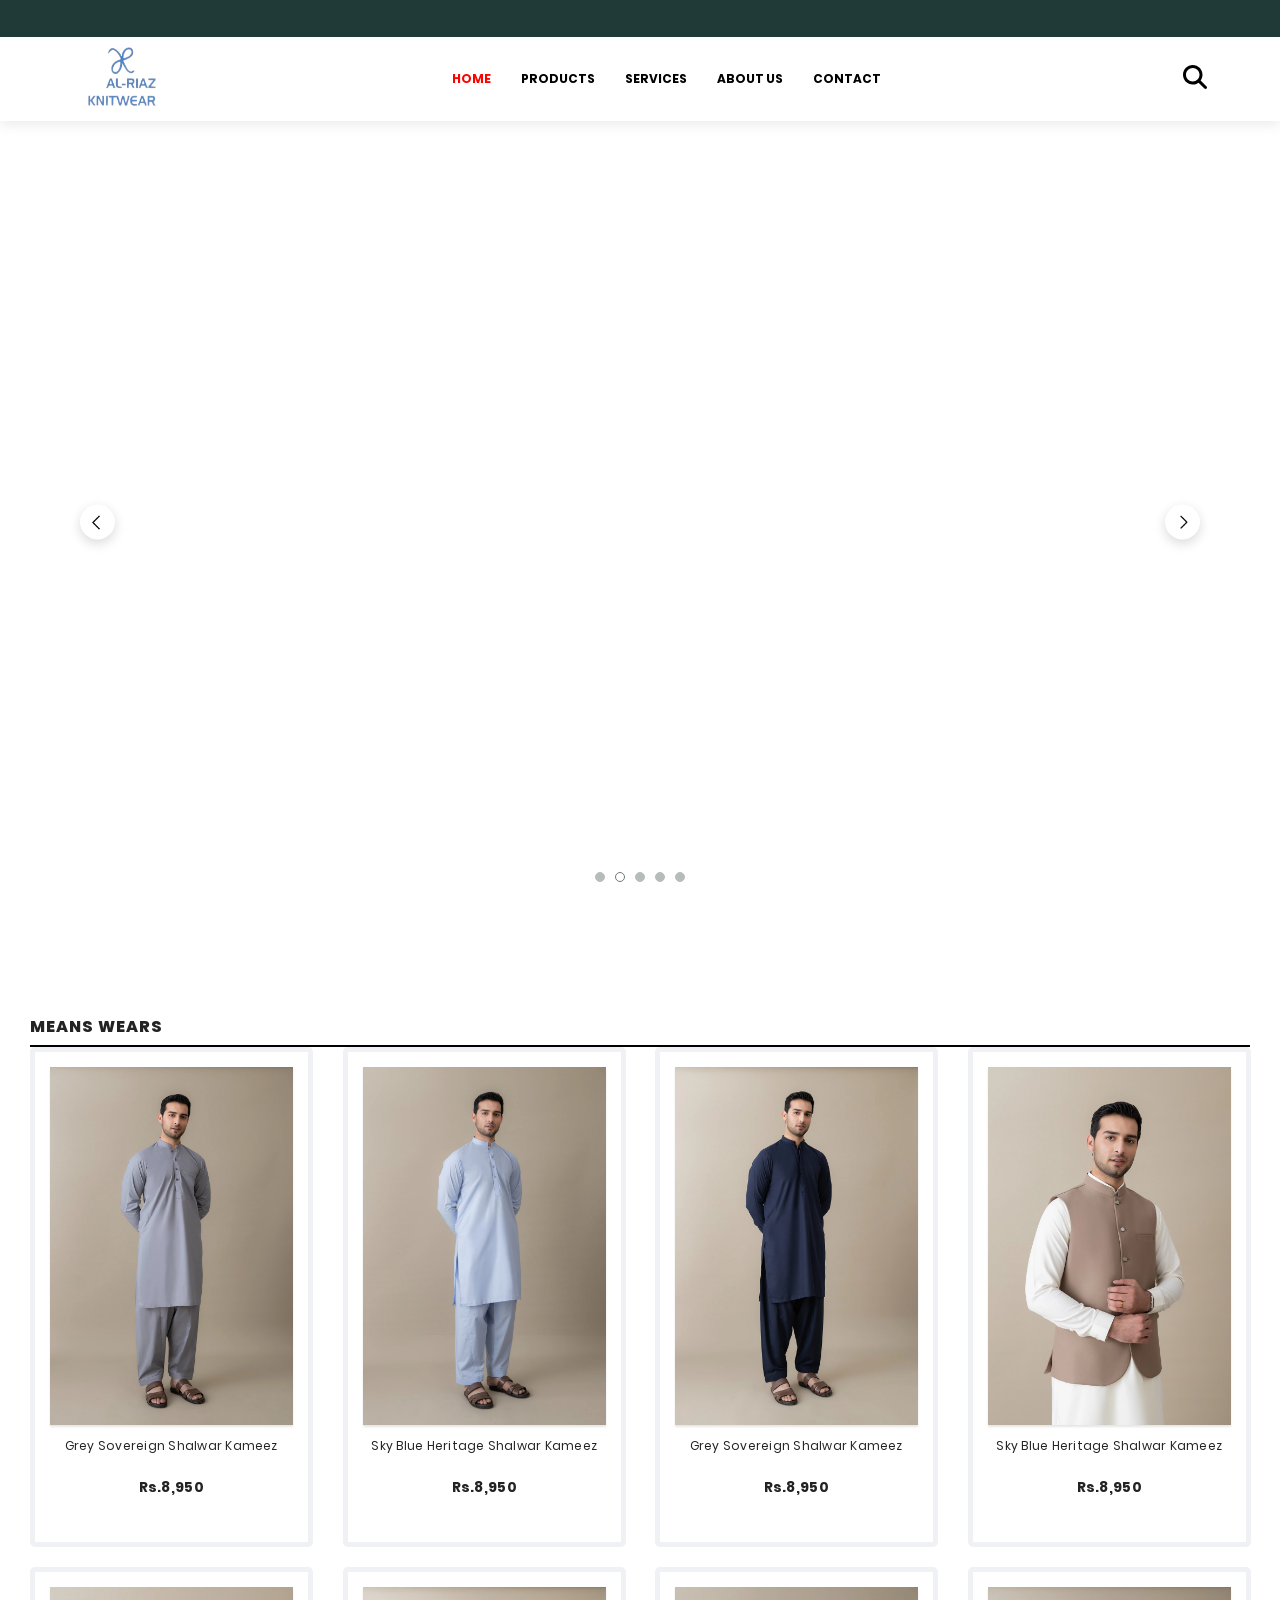
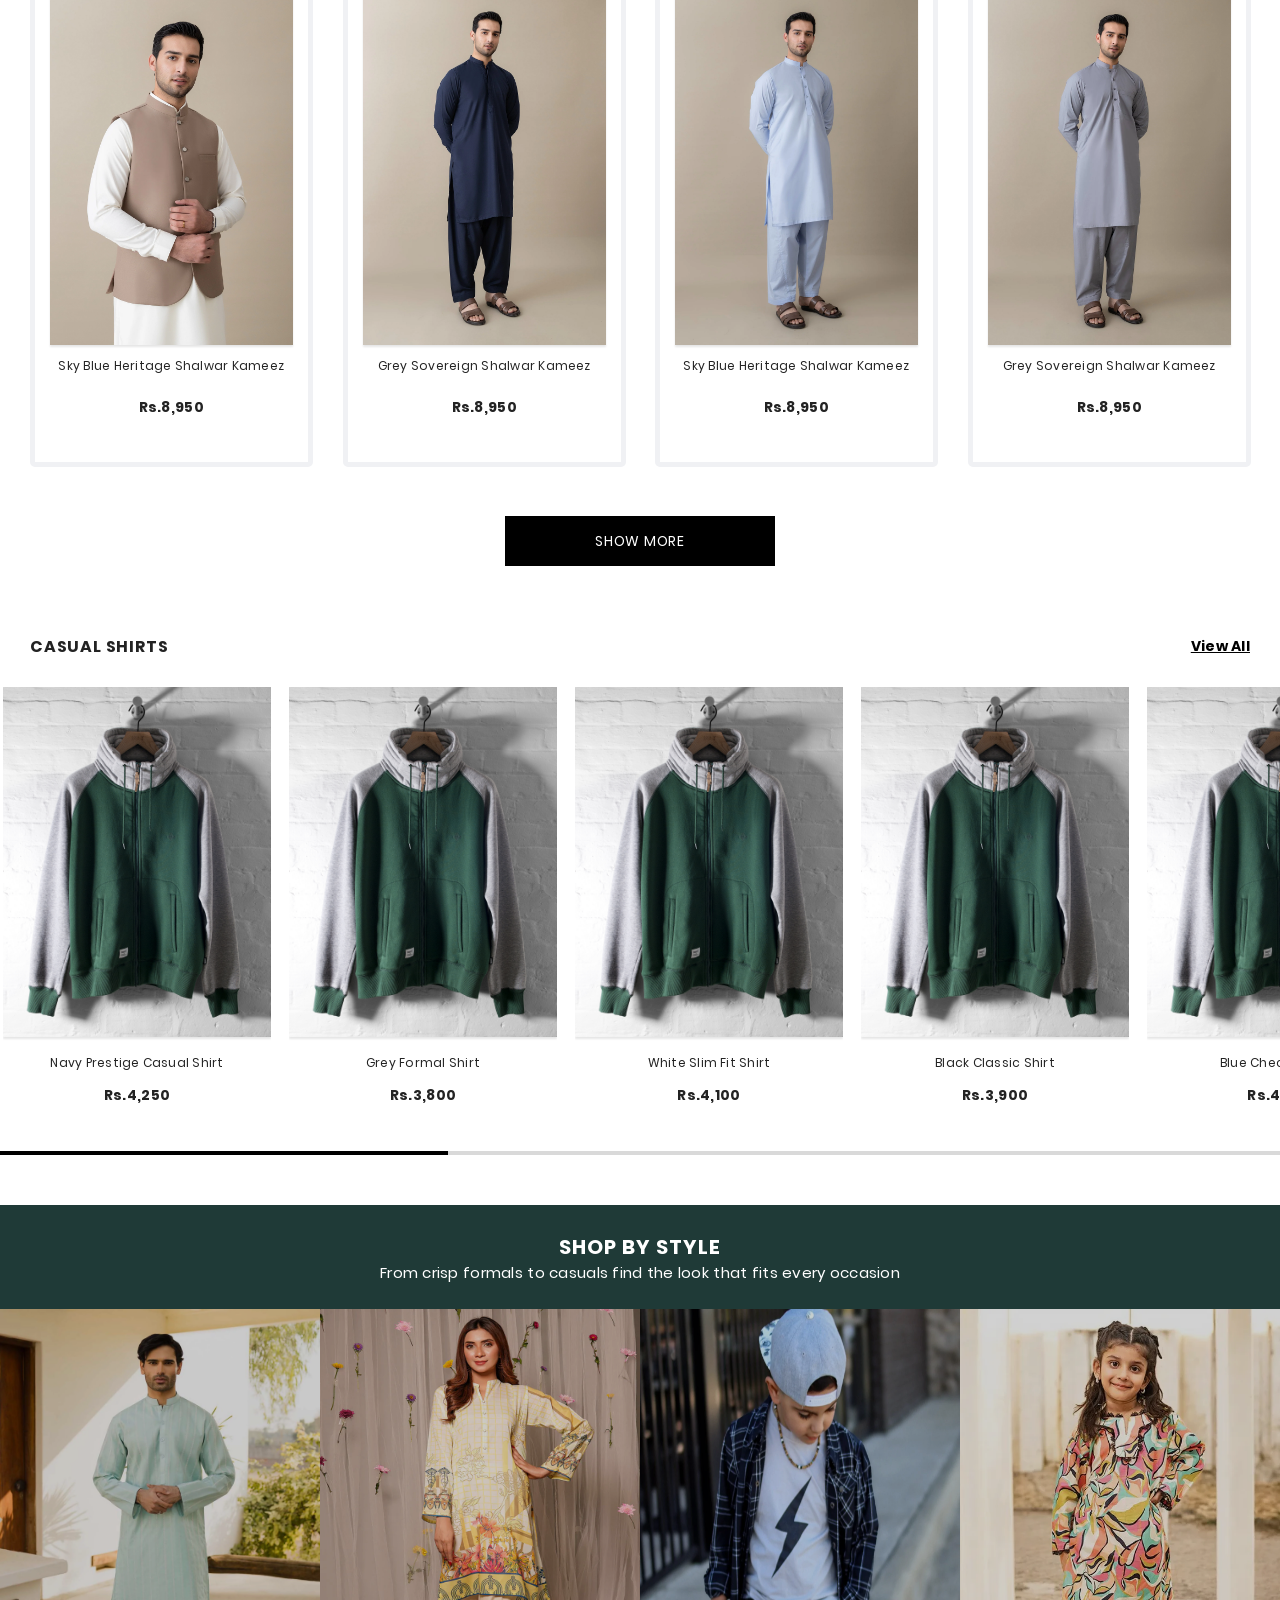
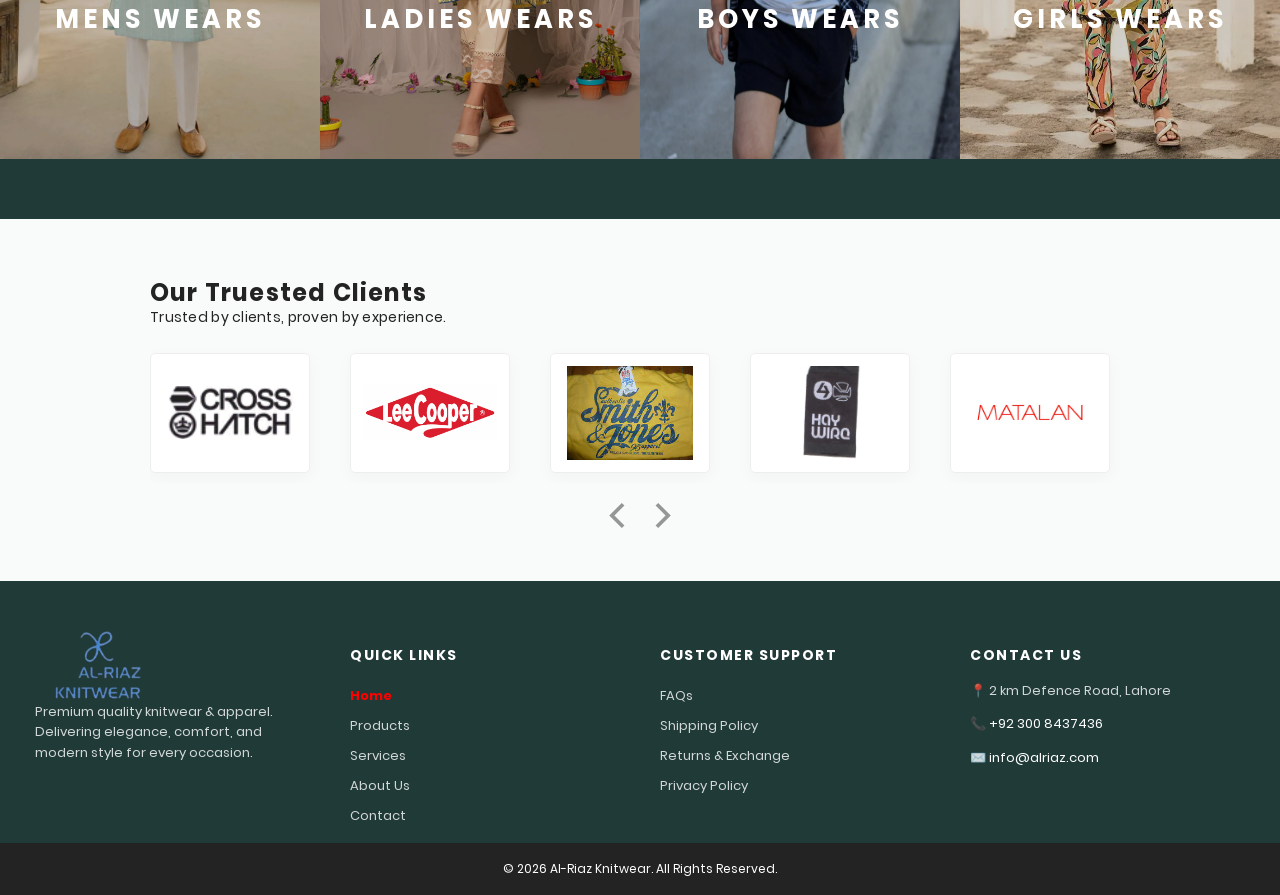
==== index.html @ 9331be91 "image change" ====
<!DOCTYPE html>
<html lang="en">
<head>
<meta charset="UTF-8">
<meta name="viewport" content="width=device-width, initial-scale=1.0">
<title>Al-Riaz</title>
    <link rel="stylesheet" href="./css/index.css">
</head>

<div class="header-front">
    <p class="height-fix">
        2 km Defence Road, 22 km Multan Road, Mohlanwal, Lahore, Pakistan
    </p>

    <p class="slide-item item1">2 km Defence Road, 22 km Multan Road, Mohlanwal, Lahore, Pakistan</p>
    <p class="slide-item item2">Contact: 00923008437436,-42-35966647</p>
    <!-- <p class="slide-item item3">-42-35966647</p> -->
</div>
<header class="header">
  <div class="header-main">
    <div class="logo">
      <a href="./index.html">
        <img src="./assets/images/mainlogo-removebg-preview (2).png" alt="Logo">
      </a>
    </div>
     <button class="menu-toggle" id="menuToggle">☰</button>
    <nav class="nav" id="mainNav">
       <a href="./index.html" class="nav-link">Home<img class="arrow" src="./assets/images/right-arrow-angle.png" alt="right-arrow"></a>
      <a href="#" class="nav-link">Products</a>
      <a href="#" class="nav-link">Services</a>
      <a href="#" class="nav-link">About Us</a>
      <a href="#" class="nav-link">Contact</a>
    </nav>

    <button class="search-btn" id="searchToggle">
      <img src="./assets/svg/search.svg" alt="Search">
    </button>
  </div>
</header>

<!-- ✅ Search Overlay -->
<div class="search-overlay" id="searchOverlay">
  <div class="search-container">
    <button class="search-close" id="searchClose">✖</button>
    <input type="text" placeholder="Search" class="search-input" id="searchInput">
    <img src="./assets/svg/search.svg" alt="Search">
  </div>
</div>

<body>
  <!-- <div class="carousel-main"> -->
 <div class="simple-carousel">
    <div class="carousel-slide">
      <div class="banner" style="background-image: url(./assets/images/Polo_Shirts_6896917d-2ab8-47ae-9e30-f0721744f37e.webp);"></div>
      <div class="banner1" style="background-image: url(./assets/images/Polo_Shirts_ff68ad2d-841a-4ee7-8af5-16b3e84d0aa7.webp);">
        
        <!-- <div class="text-wrapper">
          <div class="overlay-text">
         <h3 class="first-text"><b>Casual Shirts</b></h3>
          </div>
         <button class="second-text">View Collection</button>

        </div> -->
      </div>
    </div>
    <div class="carousel-slide">
      <div class="banner" style="background-image: url(./assets/images/Casual_Shirts_ba8cbe6e-721b-41f5-8b0a-3e4d846f6417.webp);"></div>
      <div class="banner1" style="background-image: url(./assets/images/Casual_Shirts_799d69af-f0d2-44f6-846e-f93739ff75f1.webp);">
      </div>
    </div>

    <div class="carousel-slide">
      <div class="banner" style="background-image: url(./assets/images/T-Shirts_870181e7-b846-46be-99d2-589dabe93060.webp);"></div>
      <div class="banner1" style="background-image: url(./assets/images/T-Shirts_bdfa48a7-f049-4bb8-b137-5082cea9c4df.webp);"></div>
    </div>
    <div class="carousel-slide">
      <div class="banner" style="background-image: url(./assets/images/Tehwar_Collection_4eb286f9-ef0d-4c6d-9fb6-a5286fb45902.webp);"></div>
      <div class="banner1" style="background-image: url(./assets/images/Tehwar_Collection_024312a9-6308-41fb-a136-31ea119cacfd.webp);"></div>
    </div>
    <div class="carousel-slide">
      <div class="banner" style="background-image: url(./assets/images/Main_f06f71a3-efad-4403-b903-02cf987fc7d2.webp);"></div>
      <div class="banner1" style="background-image: url(./assets/images/Main_3af6079b-5ac8-47ec-b79d-12afd2e2897d.webp);"></div>
    </div>

    <!-- Navigation buttons -->
    <button class="prev"><img src="./assets/images/left-chevron.png" alt="left-chevron" style="width: 20px;height: 20px;font-weight: 600;margin-right: 3px;"></button>
    <button class="next"><img src="./assets/images/right-arrow-angle.png" alt="right-arrow" style="width: 20px;height: 20px;margin-left: 3px;"></button>
    <div class="pagination"></div>
  </div>
 

<!-- </div> -->

<!-- Products--Cards   -->
<div class="section">
  <h2 class="section-title1">Means Wears</h2>
  <!-- <hr class="line1"> -->
  <hr style="border:1px solid black; margin-top: -8px;">
  
  <div class="products" id="productsContainer">
    <!-- Cards will be injected here -->
  </div>
</div>


<!-- CASUAL SHIRTS -->
<div class="section-header" >
    <div class="header-left">
      <h2 class="section-title">Casual Shirts</h2>
    </div>
    <div class="header-right">
      <a href="#" class="view-all">View All</a>
    </div>
  </div>

  <!-- CAROUSEL -->
  <div class="carousel-outer">
  <div class="carousel-container" id="carouselEl">
    <div class="shirts-grid" id="gridEl">
      <!-- Cards will be inserted here via JS -->
    </div>
  </div>

  <!-- PROGRESS -->
  <div class="progress-section">
    <div class="progress-track" id="progressBar">
      <div class="progress-fill" id="progressFill"></div>
    </div>
  </div>
</div>
<!-- <p>Lorem ipsum, dolor sit amet consectetur adipisicing elit. Commodi est dicta veritatis aspernatur. Placeat ullam nulla pariatur debitis iusto ut dolor, quibusdam quod, quae eveniet modi totam, omnis facere deserunt!</p> -->

  <!-- /* --Green---Slider---3 different---functionality---Start-- */ -->
   <div class="section-header1">
  <h3>Shop by Style</h3>
  <p>From crisp formals to casuals find the look that fits every occasion</p>
</div>

<div class="slider-section">
  <div class="slider-track" id="sliderTrack"></div>
</div>

<!-- Desktop green bar — visible only ≥769px -->
<div class="desktop-bar" id="desktopBar"></div>

<div class="pagination1" id="pagination1"></div>
  <!-- /* --Green---Slider---3 different---functionality---End-- */ -->


<!-- --WHITE--BUTTON--SLIDER--Start-->
 <div style="background-color: rgba(244, 248, 248, 0.514)">
 <div class="testimonial-section">

  <div class="header1">
    <h2>Our truested clients</h2>
    <p>Trusted by clients, proven by experience.</p>
  </div>

  <div class="reviews-container" id="reviewsContainer">
    <div class="reviews-grid" id="reviewsGrid"></div>
  </div>

  <div class="slider-nav">
    <button class="nav-btn" id="prevBtn1">
      <svg viewBox="6 0 12 24" class="arrow">
        <path d="M15 18l-6-6 6-6"/>
      </svg>
    </button>

    <button class="nav-btn" id="nextBtn1">
      <svg viewBox="6 0 12 24" class="arrow">
        <path d="M9 6l6 6-6 6"/>
      </svg>
    </button>
  </div>

</div>
</div>
<!-- --WHITE--BUTTON--SLIDER--End-->


<footer class="footer">
  <div class="footer-container">

    <!-- LOGO + ABOUT -->
    <div class="footer-col">
      <img src="./assets/images/mainlogo-removebg-preview (2).png" class="footer-logo">
      <p class="logotext">
        Premium quality knitwear & apparel. Delivering elegance, comfort, and
        modern style for every occasion.
      </p>
    </div>

    <!-- QUICK LINKS -->
    <div class="footer-col">
      <h3>Quick Links</h3>
      <ul>
        <!-- <li><a href="./index.html">Home</a></li> -->
         <li><a href="./index.html" class="active">Home</a></li>
        <li><a href="" >Products</a></li>
        <li><a href="">Services</a></li>
        <li><a href="">About Us</a></li>
        <li><a href="">Contact</a></li>
      </ul>
    </div>

    <!-- CUSTOMER SUPPORT -->
    <div class="footer-col">
      <h3>Customer Support</h3>
      <ul>
        <li><a href="#">FAQs</a></li>
        <li><a href="#">Shipping Policy</a></li>
        <li><a href="#">Returns & Exchange</a></li>
        <li><a href="#">Privacy Policy</a></li>
      </ul>
    </div>

    <!-- CONTACT -->
    <div class="footer-col">
      <h3>Contact Us</h3>
      <!-- <p>📍 2 km Defence Road, Lahore</p>
      <p>📞 +92 300 8437436</p>
      <p>✉️ info@alriaz.com</p> -->
      <p><span>📍</span> 2 km Defence Road, Lahore</p>
      <p><span>📞</span> <a href="tel:+923008437436">+92 300 8437436</a></p>
      <p><span>✉️</span> <a href="mailto:info@alriaz.com">info@alriaz.com</a></p>
      
    </div>

  </div>

  <!-- BOTTOM -->

<div class="footer-bottom">
    <p >© 2026 Al-Riaz Knitwear. All Rights Reserved.</p>
  </div>

  </footer>
</body>
<!-- Header-heading-script --Start-->
<script>
  const searchToggle = document.getElementById("searchToggle");
const searchClose = document.getElementById("searchClose");
const searchOverlay = document.getElementById("searchOverlay");
const header = document.querySelector(".header");

searchToggle.addEventListener("click", () => {
  searchOverlay.classList.add("active");
  header.classList.add("search-open");
  document.getElementById("searchInput").focus();
});

searchClose.addEventListener("click", () => {
  searchOverlay.classList.remove("active");
  header.classList.remove("search-open");
});
</script>
<script>
const items = document.querySelectorAll('.slide-item');
const container = document.querySelector('.header-front');
const mainHeader = document.querySelector('.header');

let lastScroll = 0;
let currentHeight = 0;

// ✅ HEIGHT (multi-line safe)
function updateHeight() {
    items.forEach(item => {
        if (getComputedStyle(item).opacity === "1") {
            currentHeight = item.scrollHeight + 20;
        }
    });

    container.style.height = currentHeight + "px";

    if (!container.classList.contains('header-hidden')) {
        mainHeader.style.top = currentHeight + "px";
    } else {
        mainHeader.style.top = "0px";
    }
}

// loop
function loop() {
    updateHeight();
    requestAnimationFrame(loop);
}
loop();


// ✅ INITIAL LOAD FIX
window.addEventListener('load', () => {
    if (window.pageYOffset === 0) {
        container.classList.remove('header-hidden');
        mainHeader.style.top = currentHeight + "px";
    } else {
        container.classList.add('header-hidden');
        mainHeader.style.top = "0px";
    }
});

window.addEventListener('scroll', () => {
    let currentScroll = window.pageYOffset;

   if (currentScroll > lastScroll) {
    // scroll down
    container.classList.add('header-hidden');
    mainHeader.classList.remove('hide-bottom', 'show');
    mainHeader.classList.add('hide-top');
    setTimeout(() => { mainHeader.classList.add('show'); }, 10);

    triggerHeaderAnim('down'); 
}

if (currentScroll === 0) {
    container.classList.remove('header-hidden');
    mainHeader.classList.remove('hide-top', 'animate-from-top', 'animate-from-bottom');
    mainHeader.classList.add('show');
    mainHeader.style.top = currentHeight + "px";

    triggerHeaderAnim('up'); 
}
    lastScroll = currentScroll;
});
let animTimeout = null;
let hasAnimatedDown = false; 
let hasAnimatedUp = true;  

function triggerHeaderAnim(direction) {
  if (window.innerWidth <= 768) return; 

  if (direction === 'down') {
    if (hasAnimatedDown) return; 
    hasAnimatedDown = true;
    hasAnimatedUp = false;
  }

  if (direction === 'up') {
    if (hasAnimatedUp) return; 
    hasAnimatedUp = true;
    hasAnimatedDown = false;
  }

  const animClass = direction === 'down' ? 'animate-from-top' : 'animate-from-bottom';

  mainHeader.classList.remove('animate-from-top', 'animate-from-bottom');
  void mainHeader.offsetWidth;
  mainHeader.classList.add(animClass);

  clearTimeout(animTimeout);
  animTimeout = setTimeout(() => {
    mainHeader.classList.remove('animate-from-top', 'animate-from-bottom');
  }, 600);
}
</script>

 <!-- HEADER --- TOGGLE--OPEN--Start -->
  <script>
    const menuToggle = document.getElementById("menuToggle");
    const closeMenu = document.getElementById("closeMenu");
    const nav = document.getElementById("mainNav");

    menuToggle.addEventListener("click", () => {
      nav.classList.add("show");
    });

    closeMenu.addEventListener("click", () => {
      nav.classList.remove("show");
    });
  </script>

  <script>
    const currentPage =
      window.location.pathname.split("/").pop() || "index.html";

    document.querySelectorAll(".nav-link").forEach(link => {
      const linkPage = link.getAttribute("href").replace("./", "");

      if (linkPage === currentPage) {
        link.classList.add("active");
      }
    });
    
  </script>
 <!-- HEADER --- TOGGLE--OPEN--END -->
<!-- BACKGROUNG--IAGE---START -->
   <script>
const slides = document.querySelectorAll(".carousel-slide");
const prevBtn = document.querySelector(".prev");
const nextBtn = document.querySelector(".next");
const pagination = document.querySelector(".pagination");

let currentIndex = 0;

slides.forEach((_, index) => {
  const dot = document.createElement("div");
  dot.classList.add("dot");

  dot.addEventListener("click", () => {
    currentIndex = index;
    showSlide(currentIndex);
  });

  pagination.appendChild(dot);
});

const dots = document.querySelectorAll(".dot");

function showSlide(index) {
  slides.forEach(slide => slide.classList.remove("active"));
  dots.forEach(dot => dot.classList.remove("active"));

  slides[index].classList.add("active");
  dots[index].classList.add("active");
}

// next / prev
function nextSlide() {
  currentIndex = (currentIndex + 1) % slides.length;
  showSlide(currentIndex);
}

function prevSlide() {
  currentIndex = (currentIndex - 1 + slides.length) % slides.length;
  showSlide(currentIndex);
}

nextBtn.addEventListener("click", nextSlide);
prevBtn.addEventListener("click", prevSlide);

setInterval(nextSlide, 4000);

showSlide(currentIndex);
</script>

<!-- ---8--Cards---Start--- -->
<script>
const products = [
  {
    imgMain: "./assets/images/SK251215-GR_1.webp",
    title: "Grey Sovereign Shalwar Kameez",
    price: "Rs.8,950",
    sizes: ["S","M","XL"]
  },
  {
    imgMain: "./assets/images/SK251214-SKY_2.webp",
    title: "Sky Blue Heritage Shalwar Kameez",
    price: "Rs.8,950",
    sizes: ["S","M","XL"]
  },
  {
    imgMain: "./assets/images/SK251112-NY_2.webp",
    title: "Grey Sovereign Shalwar Kameez",
    price: "Rs.8,950",
    sizes: ["S","M","XL"]
  },
  {
    imgMain: "./assets/images/RWC251103-KHI_2.webp",
    title: "Sky Blue Heritage Shalwar Kameez",
    price: "Rs.8,950",
    sizes: ["S","M","XL"]
  },
  {
    imgMain: "./assets/images/RWC251103-KHI_2.webp",
    title: "Sky Blue Heritage Shalwar Kameez",
    price: "Rs.8,950",
    sizes: ["S","M","XL"]
  },
  {
    imgMain: "./assets/images/SK251112-NY_2.webp",
    title: "Grey Sovereign Shalwar Kameez",
    price: "Rs.8,950",
    sizes: ["S","M","XL"]
  },
  {
    imgMain: "./assets/images/SK251214-SKY_2.webp",
    title: "Sky Blue Heritage Shalwar Kameez",
    price: "Rs.8,950",
    sizes: ["S","M","XL"]
  },
  {
    imgMain: "./assets/images/SK251215-GR_1.webp",
    title: "Grey Sovereign Shalwar Kameez",
    price: "Rs.8,950",
    sizes: ["S","M","XL"]
  },
  {
    imgMain: "./assets/images/SK251215-GR_1.webp",
    title: "Sky Blue Heritage Shalwar Kameez",
    price: "Rs.8,950",
    sizes: ["S","M","XL"]
  },
  {
   imgMain: "./assets/images/SK251215-GR_1.webp",
    title: "Grey Sovereign Shalwar Kameez",
    price: "Rs.8,950",
    sizes: ["S","M","XL"]
  },
  {
    imgMain: "./assets/images/RWC251103-KHI_2.webp",
    title: "Sky Blue Heritage Shalwar Kameez",
    price: "Rs.8,950",
    sizes: ["S","M","XL"]
  },
  {
    imgMain: "./assets/images/RWC251103-KHI_2.webp",
    title: "Grey Sovereign Shalwar Kameez",
    price: "Rs.8,950",
    sizes: ["S","M","XL"]
  },
  {
    imgMain: "./assets/images/SK251112-NY_2.webp",
    title: "Sky Blue Heritage Shalwar Kameez",
    price: "Rs.8,950",
    sizes: ["S","M","XL"]
  },
  {
    imgMain: "./assets/images/SK251112-NY_2.webp",
    title: "Sky Blue Heritage Shalwar Kameez",
    price: "Rs.8,950",
    sizes: ["S","M","XL"]
  },
  {
    imgMain: "./assets/images/SK251215-GR_1.webp",
    title: "Grey Sovereign Shalwar Kameez",
    price: "Rs.8,950",
    sizes: ["S","M","XL"]
  },
  {
    imgMain: "./assets/images/SK251215-GR_1.webp",
    title: "Sky Blue Heritage Shalwar Kameez",
    price: "Rs.8,950",
    sizes: ["S","M","XL"]
  },
  {
    imgMain: "./assets/images/SK251214-SKY_2.webp",
    title: "Grey Sovereign Shalwar Kameez",
    price: "Rs.8,950",
    sizes: ["S","M","XL"]
  },
  {
    imgMain: "./assets/images/SK251214-SKY_2.webp",
    title: "Sky Blue Heritage Shalwar Kameez",
    price: "Rs.8,950",
    sizes: ["S","M","XL"]
  }
];

const Pcontainer = document.getElementById("productsContainer");
const INITIAL_SHOW = 8;
const LOAD_MORE = 4;

let shown = 0;
let observer;

// ✅ Observer
function initObserver() {
  observer = new IntersectionObserver((entries) => {
    entries.forEach(entry => {

      if (entry.isIntersecting) {
        entry.target.classList.remove("show");
        void entry.target.offsetWidth;
        entry.target.classList.add("show");
      } else {
        entry.target.classList.remove("show");
      }

    });
  }, {
    threshold: 0.2
  });
}

// ✅ Render Cards
function renderCards(from, count) {
  const slice = products.slice(from, from + count);

  slice.forEach(prod => {
    const card = document.createElement("div");
    card.classList.add("card");

    card.innerHTML = `
  <div class="card-outer">
    <div class="card-inner">
      <div class="img-box">
        <img src="${prod.imgMain}" class="img-main">

        ${prod.sizes && prod.sizes.length ? `
          <div class="size-options">
            ${prod.sizes.map(s => `<button class="size">${s}</button>`).join("")}
          </div>
        ` : ""}

      </div>
      <p class="title">${prod.title}</p>
      <h4 class="price">${prod.price}</h4>
    </div>
  </div>`;

    Pcontainer.appendChild(card);

    observer.observe(card);
  });

  shown += slice.length;

  // 👇 hide button if all shown
  if (shown >= products.length) {
    showMoreBtn.style.display = "none";
  }
}

// ✅ INIT
document.addEventListener("DOMContentLoaded", () => {

  initObserver();

  // initial cards
  renderCards(0, INITIAL_SHOW);

  // 👇 Show More button
  const wrapper = document.createElement("div");
  wrapper.className = "product-btn-wrapper";

  wrapper.innerHTML = `<button id="showMoreBtn" class="product-btn">Show More</button>`;
  document.querySelector(".section").appendChild(wrapper);

  window.showMoreBtn = document.getElementById("showMoreBtn");

  showMoreBtn.addEventListener("click", () => {
    renderCards(shown, LOAD_MORE);
  });

});
</script>
<!-- ---8--Cards---End--- -->
<!-- /* CASUAL SHIRTS */ -->

<script>
const shirts = [
  { img: './assets/images/60.png', name: 'Navy Prestige Casual Shirt', price: 'Rs.4,250', sizes: ["S","M","XL"]},
  { img: './assets/images/60.png', name: 'Grey Formal Shirt', price: 'Rs.3,800', sizes: ["S","M","XL"]},
  { img: './assets/images/60.png', name: 'White Slim Fit Shirt', price: 'Rs.4,100', sizes: ["S","M","XL"]},
  { img: './assets/images/60.png', name: 'Black Classic Shirt', price: 'Rs.3,900', sizes: ["S","M","XL"]},
  { img: './assets/images/60.png', name: 'Blue Checked Shirt', price: 'Rs.4,200', sizes: ["S","M","XL"]},
  { img: './assets/images/60.png', name: 'Olive Casual Shirt', price: 'Rs.4,000', sizes: ["S","M","XL"]},
  { img: './assets/images/60.png', name: 'Maroon Party Shirt', price: 'Rs.4,500', sizes: ["S","M","XL"]},
  { img: './assets/images/60.png', name: 'Beige Summer Shirt', price: 'Rs.3,950', sizes: ["S","M","XL"]},
];

const gridEl    = document.getElementById('gridEl');
const carousel  = document.getElementById('carouselEl');
const fill      = document.getElementById('progressFill');
const bar       = document.getElementById('progressBar');

// ── Cards generate ──
shirts.forEach(shirt => {
  const card = document.createElement('div');
  card.classList.add('shirt-card');

  let sizesHTML = '';
  if (shirt.sizes && shirt.sizes.length > 0) {
    sizesHTML = `
      <div class="size-options1">
        ${shirt.sizes.map(size => `<span class="size1">${size}</span>`).join('')}
      </div>
    `;
  }

  card.innerHTML = `
    <div class="shirt-image">
      <img src="${shirt.img}" alt="${shirt.name}">
      ${sizesHTML}
    </div>
    <div class="shirt-info">
      <div class="shirt-name">${shirt.name}</div>
      <div class="shirt-price">${shirt.price}</div>
    </div>
  `;

  gridEl.appendChild(card);
});

// ── Progress update ──
function updateProgress() {
  const maxScroll = carousel.scrollWidth - carousel.clientWidth;
  if (maxScroll <= 0) { fill.style.width = "35%"; return; }
  const pct = (carousel.scrollLeft / maxScroll) * 100;
  fill.style.width = Math.max(pct, 35) + '%';
}

carousel.addEventListener('scroll', updateProgress, { passive: true });

// ── Mouse drag on carousel ──
let isDown = false, startX = 0, startScroll = 0, hasDragged = false;

carousel.addEventListener('mousedown', e => {
  isDown = true;
  hasDragged = false;
  startX = e.pageX - carousel.offsetLeft;
  startScroll = carousel.scrollLeft;
  carousel.classList.add('is-dragging');
});

window.addEventListener('mouseup', () => {
  isDown = false;
  carousel.classList.remove('is-dragging');
});

carousel.addEventListener('mousemove', e => {
  if (!isDown) return;
  e.preventDefault();
  const x = e.pageX - carousel.offsetLeft;
  const walk = (x - startX) * 1.4;
  if (Math.abs(walk) > 4) hasDragged = true;
  carousel.scrollLeft = startScroll - walk;
});

carousel.addEventListener('click', e => {
  if (hasDragged) e.stopPropagation();
}, true);

// ── Touch support on carousel ──
let touchStartX = 0, touchStartScroll = 0;

carousel.addEventListener('touchstart', e => {
  touchStartX = e.touches[0].pageX;
  touchStartScroll = carousel.scrollLeft;
}, { passive: true });

carousel.addEventListener('touchmove', e => {
  carousel.scrollLeft = touchStartScroll + (touchStartX - e.touches[0].pageX);
}, { passive: true });

// ── Progress bar CLICK ──
bar.addEventListener('click', e => {
  const rect = bar.getBoundingClientRect();
  const ratio = Math.max(0, Math.min(1, (e.clientX - rect.left) / rect.width));
  const maxScroll = carousel.scrollWidth - carousel.clientWidth;
  carousel.scrollTo({ left: ratio * maxScroll, behavior: 'smooth' });
});

// ── Progress bar MOUSE DRAG ──
bar.addEventListener('mousemove', e => {
  if (e.buttons !== 1) return;
  const rect = bar.getBoundingClientRect();
  const ratio = Math.max(0, Math.min(1, (e.clientX - rect.left) / rect.width));
  const maxScroll = carousel.scrollWidth - carousel.clientWidth;
  carousel.scrollLeft = ratio * maxScroll;
});

// ── Progress bar TOUCH ──
bar.addEventListener('touchstart', e => {
  touchStartX = e.touches[0].pageX;
}, { passive: true });

bar.addEventListener('touchmove', e => {
  const rect = bar.getBoundingClientRect();
  const ratio = Math.max(0, Math.min(1, (e.touches[0].clientX - rect.left) / rect.width));
  const maxScroll = carousel.scrollWidth - carousel.clientWidth;
  carousel.scrollLeft = ratio * maxScroll;
}, { passive: true });

// ── Init ──
setTimeout(updateProgress, 80);
</script>

 <!-- /* --Green---Slider---3 different---functionality---Start-- */ -->
  <script>
  const stylesData = [
    {
      title: 'Mens wears',
      img: './assets/images/means wear2.png'
    },
    {
      title: 'Ladies wears',
      img: './assets/images/ladies wear.png'
    },
    {
      title: 'Boys wears',
      img: './assets/images/Boys wears.png'
    },
    {
      title: 'Girls wears',
      // subtitle: 'Finish every look the<br>right way',
      img: './assets/images/Girls wears.png'
    },
  ];

  // ── RENDER CARDS ──
  const track  = document.getElementById('sliderTrack');
  stylesData.forEach(item => {
    track.innerHTML += `
      <div class="card1">
        <img src="${item.img}" alt="${item.title}">
        <div class="card1-content">
          <div class="card1-title">${item.title}</div>
        </div>
      </div>`;
  });

  // ── RENDER DESKTOP BAR ──
  const desktopBar = document.getElementById('desktopBar');
  stylesData.forEach(item => {
    desktopBar.innerHTML += `
      <div class="desktop-bar-item">
      </div>`;
  });

  const cards  = Array.from(track.querySelectorAll('.card1'));
  const pagEl  = document.getElementById('pagination1');
  const TOTAL  = cards.length;

  let current  = 0;
  let visible  = 4;
  let startX1   = 0;

  function getVisible() {
    const w = window.innerWidth;
    if (w <= 480) return 1;
    if (w <= 1024) return 2;
    return 4;
  }

  // function setCardSizes() {
  //   const pct = 100 / visible;
  //   cards.forEach(c => {
  //     c.style.width = pct + 'vw';
  //     if (visible === 1)      c.style.height = '110vw';
  //     else if (visible === 2) c.style.height = '70vw';
  //     else                    c.style.height = '360px';
  //   });
  // }
  function setCardSizes() {
  const pct = 100 / visible;
  cards.forEach(c => {
    c.style.width = pct + 'vw';
    if (visible === 1)      c.style.height = '110vw';
    else if (visible === 2) c.style.height = '70vw';
   else c.style.height = 'clamp(450px, 30vw, 700px)';
  });
}

  function totalSlides() {
    return Math.ceil(TOTAL / visible);
  }

  function buildDots() {
    pagEl.innerHTML = '';
    // both 768 and 320-480 use circle dots now
    for (let i = 0; i < totalSlides(); i++) {
      const btn = document.createElement('button');
      btn.className = 'dot-circle' + (i === current ? ' active' : '');
      btn.setAttribute('aria-label', 'Go to slide ' + (i + 1));
      btn.addEventListener('click', () => goTo(i));
      pagEl.appendChild(btn);
    }
  }

  function updateDots() {
    const dots = pagEl.querySelectorAll('button');
    dots.forEach((d, i) => d.classList.toggle('active', i === current));
  }

  function goTo(index) {
    current = Math.max(0, Math.min(index, totalSlides() - 1));
    track.style.transform = `translateX(-${current * 100}vw)`;
    updateDots();
  }

  /* touch swipe */
  track.addEventListener('touchstart', e => { startX1 = e.touches[0].clientX; }, { passive: true });
  track.addEventListener('touchend',   e => {
    const diff = startX1 - e.changedTouches[0].clientX;
    if (Math.abs(diff) > 40) diff > 0 ? goTo(current + 1) : goTo(current - 1);
  });

  function init() {
    visible = getVisible();
    current = 0;

    // reset without animation
    track.style.transition = 'none';
    track.style.transform  = 'translateX(0)';

    setCardSizes();

    const showPag = visible < 4;
    pagEl.style.display = showPag ? 'flex' : 'none';
    if (showPag) buildDots();

    // re-enable animation next frame
    requestAnimationFrame(() => requestAnimationFrame(() => {
      track.style.transition = 'transform 0.6s cubic-bezier(0.77,0,0.175,1)';
    }));
  }

  window.addEventListener('resize', init);
  init();
</script>
  <!-- /* --Green---Slider---3 different---functionality---End-- */ -->


<!-- --WHITE--BUTTON--client--SLIDER--Start-->
 <script>
const grid = document.getElementById('reviewsGrid');
const revcontainer = document.getElementById('reviewsContainer');
const prevBtn1 = document.getElementById('prevBtn1');
const nextBtn1 = document.getElementById('nextBtn1');

/* DATA */
const originalCards = `
<div class="review-card">
  <img src="./assets/images/client1.png" alt="Client Brand 1 logo" class="review-img">
</div>
<div class="review-card">
  <img src="./assets/images/client2.png" alt="Client Brand 2 logo" class="review-img">
</div>

<div class="review-card">
   <img src="./assets/images/client3.png" alt="Client Brand 3 logo" class="review-img">
</div>

<div class="review-card">
   <img src="./assets/images/client4.png" alt="Client Brand 4 logo" class="review-img">
</div>
<div class="review-card">
   <img src="./assets/images/client5.png" alt="Client Brand 5 logo" class="review-img">
</div>
<div class="review-card">
   <img src="./assets/images/client6.png" alt="Client Brand 6 logo" class="review-img">
</div>
<div class="review-card">
   <img src="./assets/images/client7.png" alt="Client Brand 7 logo" class="review-img">
</div>
<div class="review-card">
   <img src="./assets/images/client8.png" alt="Client Brand 8 logo" class="review-img">
</div>
<div class="review-card">
   <img src="./assets/images/clinet9.png" alt="Client Brand 9 logo" class="review-img">
</div>
<div class="review-card">
   <img src="./assets/images/clinet10.png" alt="Client Brand 10 logo" class="review-img">
</div>
<div class="review-card">
   <img src="./assets/images/client11.png" alt="Client Brand 11 logo" class="review-img">
</div>
<div class="review-card">
   <img src="./assets/images/client12.png" alt="Client Brand 12 logo" class="review-img">
</div>
<div class="review-card">
   <img src="./assets/images/cleint13.png" alt="Client Brand 13 logo" class="review-img">
</div>
<div class="review-card">
   <img src="./assets/images/client14.png" alt="Client Brand 14 logo" class="review-img">
</div>
`;

grid.innerHTML = originalCards + originalCards;

/* 🔥 DYNAMIC WIDTH */
function getCardWidth() {
  const card = document.querySelector('.review-card');
  const gap = 40;
  return card.offsetWidth + gap;
}

let scrollPosition = 0;
let isTransitioning = false;
let autoSlideInterval;

/* AUTO SLIDE */
function startAutoSlide() {
  autoSlideInterval = setInterval(() => {
    if (!isTransitioning) moveNext();
  }, 3000);
}

/* NEXT */
function moveNext() {
  const cardWidth = getCardWidth();
  isTransitioning = true;
  scrollPosition += cardWidth;

  grid.style.transform = `translateX(-${scrollPosition}px)`;

  setTimeout(() => {
    if (scrollPosition >= (grid.scrollWidth / 2)) {
      grid.style.transition = 'none';
      scrollPosition = 0;
      grid.style.transform = `translateX(0)`;
    }
    grid.style.transition = 'transform 0.8s ease';
    isTransitioning = false;
  }, 800);
}

/* PREV */
function movePrev() {
  const cardWidth = getCardWidth();
  isTransitioning = true;
  scrollPosition -= cardWidth;

  grid.style.transform = `translateX(-${scrollPosition}px)`;

  setTimeout(() => {
    if (scrollPosition < 0) {
      scrollPosition = (grid.scrollWidth / 2) - cardWidth;
      grid.style.transform = `translateX(-${scrollPosition}px)`;
    }
    isTransitioning = false;
  }, 800);
}

/* BUTTONS */
nextBtn1.onclick = () => {
  clearInterval(autoSlideInterval);
  moveNext();
  startAutoSlide();
};

prevBtn1.onclick = () => {
  clearInterval(autoSlideInterval);
  movePrev();
  startAutoSlide();
};

/* HOVER PAUSE */
revcontainer.onmouseenter = () => clearInterval(autoSlideInterval);
revcontainer.onmouseleave = startAutoSlide;

/* RESIZE FIX */
window.addEventListener('resize', () => {
  scrollPosition = 0;
  grid.style.transform = `translateX(0)`;
});

/* START */
startAutoSlide();
</script>

<!-- --WHITE--BUTTON--SLIDER--End-->

<!-- <script>
  document.querySelectorAll('.footer-col ul li a').forEach(link => {
  if (link.href === window.location.href) {
    link.classList.add('active');
  }
});
</script> -->
</html>
---- css/index.css ----
/* @font-face {
  font-family: "poppins";
  src: url("../assets/fonts/Poppins-Regular.ttf") format("truetype");
  font-weight: normal;
  font-style: normal;
} */
@font-face {
  font-family: "poppins";
  src: url("../assets/fonts/Poppins-Regular.ttf") format("truetype");
  font-weight: 400;
}

@font-face {
  font-family: "poppins";
  src: url("../assets/fonts/Poppins-Bold.ttf") format("truetype");
  font-weight: 700;
}

@font-face {
  font-family: "poppins";
  src: url("../assets/fonts/Poppins-ExtraBold.ttf") format("truetype");
  font-weight: 800;
}
body {
  margin: 0;
  padding: 0;
  box-sizing: border-box;
}
/* :root {
    --green: #1a3a2a;
    --gold: #c9a96e;
    --white: #ffffff;
    --text-light: rgba(255,255,255,0.85);
  } */
.header-front {
  background-color: rgb(31, 58, 55);
  padding: 0px 5px;
  display: flex;
  justify-content: center;
  align-items: center;
  overflow: hidden;
  min-width: 100%;
  position: fixed;
  top: 0;
  left: 0;
  z-index: 1001;
  transition: transform 0.3s ease;
}

.header-hidden {
  transform: translateY(-100%);
}
.height-fix {
  visibility: hidden;
  text-align: center;
  max-width: 90%;
  line-height: 1.4;
  font-size: 12px;
  font-weight: 600;
  font-family: poppins;
}
.slide-item {
  font-family: poppins;
  position: absolute;
  color: white;
  font-size: 12px;
  font-weight: 600;
  text-align: center;
  white-space: normal;
  max-width: 90%;
  line-height: 1.4;
  opacity: 0;
  animation: slideCenter 5s ease-in-out infinite;
}
@keyframes slideCenter {
  0% {
    transform: translateX(100%);
    opacity: 0;
  }
  10% {
    transform: translateX(0);
    opacity: 1;
  }
  30% {
    transform: translateX(0);
    opacity: 1;
  }
  40% {
    transform: translateX(-100%);
    opacity: 0;
  }
  100% {
    opacity: 0;
  }
}
.item1 {
  animation-delay: 0s;
}
.item2 {
  animation-delay: 3s;
  white-space: nowrap; 
}
/* .item3 { animation-delay: 6s; } */

.header {
  background: white;
  box-sizing: border-box;
  margin: 0;
  padding: 10px 0px;
  position: fixed;
  left: 0;
  width: 100%;
  z-index: 1001;
  display: flex;
  transition: top 0.3s ease, transform 0.3s ease;
  box-shadow: 0 4px 12px rgba(0, 0, 0, 0.08);
}

.header-main {
 display: flex;
  align-items: center;
  width: 100%;
  transition: transform 0.4s ease, opacity 0.4s ease;
  opacity: 1;
  justify-content: space-between; /* 👈 important */
  
  position: relative;
}

.header.hide-top .header-main {
  transform: translateY(-30px); /* slide up */
  opacity: 0; /* fade out */
}

/* show state */
.header.show .header-main {
  transform: translateY(0);
  opacity: 1;
}

.logo img {
  width: 95px;
  height: 60px;
  position: relative;
   left: 80%;
}

.nav {
  font-family: poppins;
  font-weight: 700;
  margin: auto;
  display: flex;
  gap: 30px;
  align-items: center;
  text-transform: uppercase;
  flex: 2;
  justify-content: center; /* 👈 center */;
}

.nav-link {
  position: relative;
  text-decoration: none;
  font-size: 12px;
  color: black;
  text-decoration-line: underline;
  text-decoration-thickness: 4px;
  text-decoration-color: transparent;
  text-underline-offset: 0.15em;
  /* transition:text-decoration-color 0.3s ease,color 0.3s ease; */
}

.nav-link::after {
  content: "";
  position: absolute;
  left: 0;
  bottom: 0px;
  /* bottom: -2px; */
  width: 100%;
  height: 1px;
  background-color: black;
  transform: scaleX(0); 
  transform-origin: left;
  transition: transform 0.3s ease;
}
.nav-link:hover::after {
  transform: scaleX(1);
  transform-origin: left; 
}
.nav-link::after {
  transform-origin: right; 
}
.nav-link:hover {
  color: black;
  /* text-decoration-color: currentColor; */
}

.nav-link.active {
  color: red;
}


.menu-toggle {
  display: none;
}

.close-btn {
  display: none;
}
.nav-link .arrow{
display: none;
}

.search-overlay {
  position: fixed;
  top: 0;
  left: 0;
  width: 100%;
  height: 100%;
  backdrop-filter: blur(3px); 
  background: rgba(0,0,0,0.2); 
  display: none;
  z-index: 3000;
  transition: opacity 0.3s ease;
}

/* Active state */
.search-overlay.active {
  display: block;
  animation: fadeIn 0.3s ease forwards;
}
.search-container {
  position: absolute;
  top: 15%; /* thoda niche from header */
  left: 50%;
  transform: translateX(-50%);
  width: 80%;
  max-width: 500px;
  background: #fff;
  padding: 10px 10px;
  box-shadow: 0 5px 25px rgba(0,0,0,0.2);
  display: flex;
  align-items: center;
}
.search-container img {
  width: 18px;
  margin-left: 10px;
}
.search-btn {
  background: none;
  border: none;
  font-size: 18px;
  cursor: pointer;
  margin-left: auto;
  position: relative;
  right: 5%;
}
.search-btn img {
  width: 30px;
  height: 30px;
}

.search-input {
  width: 100%;
  border: none;
  outline: none;
  background: transparent;
  font-size: 14px;
  padding-left: 0px;
  flex: 1;
}

.search-close {
  position: absolute;
  top: -35px;
  left: 0px;
  background: none;
  border: none;
  font-size: 18px;
  border-radius: 50%;
  cursor: pointer;
}
.header.search-open {
  height: 80px; 
  transition: height 0.3s ease;
}

/* Fade in animation */
@keyframes fadeIn {
  from { opacity: 0; }
  to { opacity: 1; }
}
.search-close.active {
  display: block;
}
.search-icon {
  position: absolute;
  right: 10px;
  top: 50%;
  transform: translateY(-50%);
  width: 16px;
}
@media (min-width: 768px) and (max-width: 1024px) {
  .nav {
  gap: 20px;
}
  .logo img {
    width: 60px;
    height: 50px;
    left: 20px;
  }
}
/* Mobile / Tablet */
@media (max-width: 768px) {
  /* body {
    padding-top: 50px;
  } */
  .nav-link:hover::after {
    left: 0px;
  }
  .nav-link.active::after {
    /* width: 210px; */
    left: 0px;
  }
  .header-main {
    display: flex;
    width: 100%;
    /* padding: 10px 10px; */
    justify-content: center;
    text-align: center;
    position: relative;
     box-sizing: border-box;
  }
  .logo img {
    width: 70px;
    height: 40px;
    display: block;
    left: 0px;
  }
  .menu-toggle {
    display: block;
    font-size: 26px;
    background: none;
    border: none;
    margin-right: auto;
    cursor: pointer;
    color: black;
    position: absolute;
    left: 10px;           
    padding: 0;
    line-height: 1;
  }

  .nav {
    align-items: flex-start;
    position: fixed;
    top: 38px;
    left: -100%;
    width: 210px;
    /* height: 400px; */
    background: white;
    flex-direction: column;
    padding: 50px 20px;
    box-shadow: 4px 0 15px rgba(0, 0, 0, 0.15);
    transition: left 0.3s ease;
    z-index: 2000;
    /* border-left: 1px solid rgba(255,255,255,0.1); */
  }
  .nav.show {
    left: 0;
  }

  .nav-link {
  font-size: 14px;
  font-family: poppins;
  text-decoration: none;
  color: #222;
  display: flex;
  align-items: center;
  justify-content: space-between;
  width: 100%;
  border-bottom: 1px solid #b8b5b5;
  padding: 0;
}
/* .nav-link:last-child { border-bottom: none;} */
.nav-link .arrow { display: inline; height: 15px;width: 15px;}

  .close-btn {
    display: block;
    position: absolute;
    top: 15px;
    right: 15px;
    font-size: 15px;
    background: none;
    border: none;
    cursor: pointer;
    color: rgb(0, 0, 0);
  }
  .search-btn {
    position: absolute;
    right: 10px;
    font-size: 20px;
  }
}

/* @media (max-width: 320px) {
  .header-main {
    padding: 0px 0px;
  }
} */
/* Logo & nav items — initial state */
.logo img,
.nav-link {
  transition: opacity 0.4s ease, transform 0.4s ease;
}

/* ⬇️ Scroll DOWN — upar se aao */
.header.animate-from-top .logo img {
  animation: slideFromTop 0.25s cubic-bezier(0.22, 1, 0.36, 1) 0s both;
}
.header.animate-from-top .nav-link:nth-child(1) { animation: slideFromTop 0.25s cubic-bezier(0.22,1,0.36,1) 0.03s both; }
.header.animate-from-top .nav-link:nth-child(2) { animation: slideFromTop 0.25s cubic-bezier(0.22,1,0.36,1) 0.06s both; }
.header.animate-from-top .nav-link:nth-child(3) { animation: slideFromTop 0.25s cubic-bezier(0.22,1,0.36,1) 0.09s both; }
.header.animate-from-top .nav-link:nth-child(4) { animation: slideFromTop 0.25s cubic-bezier(0.22,1,0.36,1) 0.12s both; }
.header.animate-from-top .nav-link:nth-child(5) { animation: slideFromTop 0.25s cubic-bezier(0.22,1,0.36,1) 0.15s both; }
.header.animate-from-top .nav-link:nth-child(6) { animation: slideFromTop 0.25s cubic-bezier(0.22,1,0.36,1) 0.18s both; }
.header.animate-from-top .nav-link:nth-child(7) { animation: slideFromTop 0.25s cubic-bezier(0.22,1,0.36,1) 0.21s both; }

.header.animate-from-bottom .logo img {
  animation: slideFromBottom 0.25s cubic-bezier(0.22, 1, 0.36, 1) 0s both;
}
.header.animate-from-bottom .nav-link:nth-child(1) { animation: slideFromBottom 0.25s cubic-bezier(0.22,1,0.36,1) 0.03s both; }
.header.animate-from-bottom .nav-link:nth-child(2) { animation: slideFromBottom 0.25s cubic-bezier(0.22,1,0.36,1) 0.06s both; }
.header.animate-from-bottom .nav-link:nth-child(3) { animation: slideFromBottom 0.25s cubic-bezier(0.22,1,0.36,1) 0.09s both; }
.header.animate-from-bottom .nav-link:nth-child(4) { animation: slideFromBottom 0.25s cubic-bezier(0.22,1,0.36,1) 0.12s both; }
.header.animate-from-bottom .nav-link:nth-child(5) { animation: slideFromBottom 0.25s cubic-bezier(0.22,1,0.36,1) 0.15s both; }
.header.animate-from-bottom .nav-link:nth-child(6) { animation: slideFromBottom 0.25s cubic-bezier(0.22,1,0.36,1) 0.18s both; }
.header.animate-from-bottom .nav-link:nth-child(7) { animation: slideFromBottom 0.25s cubic-bezier(0.22,1,0.36,1) 0.21s both; }
@keyframes slideFromTop {
  from { opacity: 0; transform: translateY(-14px); }
  to   { opacity: 1; transform: translateY(0); }
}

@keyframes slideFromBottom {
  from { opacity: 0; transform: translateY(14px); }
  to   { opacity: 1; transform: translateY(0); }
}

/* Background---Image ---STart */
.carousel-main {
  border: 1px solid white;
  height: 920px;
  /* margin-top: 120px; */
  background: #f5f5f5;
}
.simple-carousel {
  /* background-color:black; */
  position: relative;
  width: 100%;
  margin: 50px auto;
  overflow: hidden;
  margin-top: 122px;
}

.carousel-slide {
  display: none;
  width: 100%;
  height: 800px;
}

.carousel-slide.active {
  display: block;
  animation: fadeIn 1s ease-out;
}

.banner {
  width: 100%;
  height: 100%;
  display: flex;
  background-repeat: no-repeat;
  background-size: cover;
  background-position: center;
  display: inline-block;
  object-fit: contain;
}
.banner1 {
  width: 100%;
  height: 100%;
  display: flex;
  background-repeat: no-repeat;
  background-size: cover;
  background-position: center;
  display: none;
}

.text-wrapper {
  margin: 25% auto;
}
.overlay-text {
  padding: 0px;
  width: 100%;
}
.first-text {
  font-size: 25px;
  text-align: center;
  color: white;
  font-weight: 700;
  letter-spacing: 1.5px;
  text-transform: uppercase;
}

.second-text {
  padding: 15px 20px;
  background-color: black;
  color: white;
  margin-top: -20px;
  font-size: 12px;
  text-align: center;
  font-weight: 700;
  letter-spacing: 1.5px;
  border-radius: 30px;
  cursor: pointer;
  border: none;
  margin-left: 40px;
}

/* Buttons */
.prev,
.next {
  position: absolute;
  top: 50%;
  transform: translateY(-50%);
  background: white;
  color: #333;
  border: none;
  font-size: 20px;
  border-radius: 50%;
  width: 35px;
  height: 35px;
  display: flex;
  justify-content: center;
  align-items: center;
  cursor: pointer;
  box-shadow: 0 4px 12px rgba(0, 0, 0, 0.15);
  transition: all 0.3s ease;
}

.prev:hover,
.next:hover {
  background: #f0f0f0;
  transform: translateY(-50%) scale(1.1); /* subtle pop effect */
}
.prev {
  left: 80px;
}
.next {
  right: 80px;
}

.pagination {
  position: absolute;
  bottom: 40px;
  left: 50%;
  transform: translateX(-50%);
  display: flex;
  gap: 10px;
}

.dot {
  width: 8px;
  height: 8px;
  border-radius: 100%;
  background: #707979;
  opacity: 0.5;
  cursor: pointer;
  transition: all 0.3s ease;
  border: 1px solid #707979;
}

/* active dot */
.dot.active {
  width: 8px;
  height: 8px;
  opacity: 1;
  background: none;
  border: 1px solid #707979;
}

/* Fade animation */
@keyframes fadeIn {
  from {
    opacity: 0;
    transform: translateX(30px);
  }
  to {
    opacity: 1;
    transform: translateX(0);
  }
}

@media (max-width: 1024px) {
  .carousel-main {
    /* margin-top: 100px; */
    height: 910px;
  }
  .simple-carousel {
    margin: 50px auto;
    margin-top: 112px;
  }
  .prev,
  .next {
    top: 50%;
  }
}

@media (max-width: 768px) {
  .carousel-main {
    /* margin-top: 71px; */
    height: 650px;
  }
  .simple-carousel {
    margin: 60px auto;
    height: 570px;
    margin-top: 98px;
  }
  .prev,
  .next {
    top: 50%;
  }
  .pagination {
    bottom: 20px;
  }
  .banner {
    height: 570px;
  }
  /* .first-text { font-size: 20px; }
  .second-text { font-size: 20px; } */
}
@media (max-width: 320px) {
  .banner {
  display: none;
}
  .banner1 {
   display: inline-block;
}
  .carousel-main {
   
    height: 620px;
    
  }
  .text-wrapper {
    margin: auto;
  }

  .simple-carousel {
    margin: 60px auto;
    height: 520px;
     margin-top: 105px;
  }
  .banner {
    height: 570px;
  }
  .prev {
    left: 0px;
     top: 50%;
  }
  .next {
    right: 0px;
     top: 50%;
  }
}
/* Background---Image ---End */

.section {
  padding: 30px;
  background: white;
}

.section-title1 {
  font-family: poppins;
  color: rgb(35, 35, 35);
  font-size: 16px;
  font-weight: 800;
  letter-spacing: 1px;
  line-height: 24px;
  text-transform: uppercase;
}
/* .line1{border:1px solid black; width:23%;margin-left: 0px;
border-top-right-radius: 6px;border-bottom-right-radius: 6px;}
@media (max-width: 1024px) {
.line1{ width:31%;}
}
@media (max-width: 768px) {
.line1{ width:47.5%;}
}
@media (max-width: 320px) {
.line1{ width:70%;}
} */

/* grid */
/* Default (desktop / large screens) */
.products {
  display: grid;
  grid-template-columns: repeat(4, 1fr);
  gap: 30px;
  margin-top: -7.5px;
}
.card {
  opacity: 0;
  transform: translateY(40px) scale(0.95);
}

.card.show {
  animation: smoothFadeUp 0.6s ease forwards;
}

@keyframes smoothFadeUp {
  from {
    opacity: 0;
    transform: translateY(40px) scale(0.95);
  }
  to {
    opacity: 1;
    transform: translateY(0) scale(1);
  }
}
@media (max-width: 1024px) {
  .products {
    grid-template-columns: repeat(3, 1fr);
  }
}

@media (max-width: 768px) {
  .products {
    grid-template-columns: repeat(2, 1fr);
  }
}

@media (max-width: 480px) {
  .products {
    grid-template-columns: repeat(1, 1fr);
  }
}

/* card layers */
.card-outer {
  border: 5px solid #f0f1f4;
  /* padding: 15px; */
  margin-top: 0px;
  background-color: #ffffff;
  opacity: 1;
  border-radius: 5px;
  height: 100%;
}

.card-inner {
  background: white;
  padding: 15px;
  text-align: center;
  height: 100%;           /* ← yeh add karo */
  box-sizing: border-box;
}

/* image box */
.img-box {
  background: #ffffff;
  position: relative;
  width: 100%;
  height: clamp(350px, 28vw, 700px);
  overflow: hidden;
  /* cursor: pointer; */
  box-shadow: 0 2px 2px 0px rgba(0, 0, 0, 0.1);
}

/* images */
.img-box img {
  width: 100%;
  height: 100%;
  object-fit: fill;
  transition: 0.4s ease;
}

/* hover image */
.img-hover {
  position: absolute;
  top: 0;
  left: 0;
  opacity: 0;
}
/* .img-box:hover .img-hover {
  opacity: 1;
  transform: scale(1.05);
}

.img-box:hover .img-main {
  opacity: 0;
  transform: scale(1.05);
} */
.img-box:hover .img-main {
  transform: scale(1.05);
}
/* size options container */
.size-options {
  position: absolute;
  bottom: 15px;
  left: 50%;
  transform: translateX(-50%);
  display: flex;
  gap: 10px;
  opacity: 0;
  transition: 0.3s ease;
   
}

/* show on hover */
.img-box:hover .size-options {
  opacity: 1;
  cursor: pointer;
 
}

/* individual size buttons */
.size {
  display: flex;
  align-items: center;
  justify-content: center;
  width: 30px;
  height: 30px;
  border-radius: 50%;
  color: black;
  font-weight: bold;
  cursor: pointer;
  transition: 0.3s ease;
  font-family: poppins;
  font-size: 14px;
  background-color: white;
  border: none;
}

/* hover effect for size buttons */
.size:hover {
  background-color: black;
  color: white;
}

/* text */
.title {
  margin: 10px 0px;
  font-size: 12px;
  font-weight: 300;
  font-family: poppins;
  color: rgb(35, 35, 35);
  font-weight: 400;
  letter-spacing: 0.24px;
  line-height: 22px;
  cursor: pointer;
}
.title:hover{
  text-decoration: underline;
  
}
.price {
  color: rgb(35, 35, 35);
  font-weight: 600;
  font-size: 14px;
  font-family: poppins;
  letter-spacing: 0.28px;
  line-height: 22px;
}
.product-btn-wrapper {
  text-align: center;
  margin: 10px 0;
}

.product-btn {
  margin-top: 50px;
  background: black;
  color: white;
  border: none;
  padding: 14px 90px;       
  font-size: 14px;
  font-weight: 500;
  letter-spacing: 0.7px;
  line-height: 22px;
  text-transform: uppercase;
  cursor: pointer;
  font-family: poppins;
  transition: background 0.3s ease;
}

@media (max-width: 480px) {
  .product-btn {
    width: 80%;           
    padding: 12px 20px;   
    font-size: 13px;
    margin-top: 30px;
  }
}
.product-btn:hover {
  background: #333;
}
/* <!-- CASUAL SHIRTS --> */
 .section-header {
      display: flex;
      justify-content: space-between;
      align-items: center;
      max-width: 100%;
      padding: 15px 30px;
    }

    .header-left {
      display: flex;
      flex-direction: column;
      gap: 12px;
    }
    .section-title {
      font-family: poppins;
      font-size: 16px;
      font-weight: 700;
      color: rgb(35, 35, 35);
      line-height: 24px;
      letter-spacing: 0.8px;
      text-transform: uppercase;
    }

    .header-right {
      display: flex;
      align-items: center;
      gap: 20px;
    }
    .view-all {
      font-family: poppins;
      font-size: 14px;
      font-weight: 700;
      letter-spacing: 0.28px;
      line-height: 16px;
      text-transform: capitalize;
      color: black;
      text-decoration: underline;
      padding-bottom: 1px;
      transition: opacity 0.2s;
    }

    .view-all:hover {
      opacity: 0.5;
    }

    /* ── CAROUSEL ── */
    .carousel-outer {
      position: relative;
    }

    .carousel-container {
      overflow-x: auto;
      overflow-y: hidden;
      padding: 0px 3px;
      scroll-behavior: smooth;
      scrollbar-width: none;
      cursor: grab;
      -webkit-overflow-scrolling: touch;
    }

    .carousel-container::-webkit-scrollbar {
      display: none;
    }

    .carousel-container.is-dragging {
      cursor: grabbing;
      scroll-behavior: auto;
      user-select: none;
    }

    .shirts-grid {
      display: flex;
      gap: 18px;
      width: max-content;
    }

    /* ── CARD ── */
    .shirt-card {
      width: 268px;
      flex-shrink: 0;
      background: white;
      border-radius: var(--card-radius);
      overflow: hidden;
      cursor: pointer;
      position: relative;
    }

    .shirt-card:hover .card-overlay {
      opacity: 1;
    }

    .shirt-card:hover .shirt-image img {
      transform: scale(1.04);
    }

    /* .shirt-image {
      height: 380px;
      overflow: hidden;
      position: relative;
    }

    .shirt-image img {
      width: 100%;
      height: 100%;
      transition: transform 0.5s cubic-bezier(0.25, 0.46, 0.45, 0.94);
      display: block;
      filter: brightness(0.80);
     } */
  .shirt-image {
  background: #ffffff;
  position: relative;
  width: 100%;
  height: 350px;
  overflow: hidden;
  /* cursor: pointer; */
  box-shadow: 0 2px 2px 0px rgba(0, 0, 0, 0.1);
}

/* images */
.shirt-image img {
  width: 100%;
  height: 100%;
  /* object-fit: co; */
  transition: 0.4s ease;
}
   

    .card-overlay {
      display: none;
    }
    .shirt-info {
   padding: 15px 0px;
  text-align: center;
}

.shirt-name {
   text-align: center;
  font-size: 12px;
  font-family: poppins;
  color: rgb(35, 35, 35);
  margin-bottom: 10px;
  font-weight: 400;
  letter-spacing: 0.24px;
  line-height: 22px;
  text-transform: capitalize;
}
.shirt-name:hover{
  text-decoration: underline;
}
.shirt-price {
  text-align: center;
  font-size: 14px;
  font-weight: 600;
   color: rgb(35, 35, 35);
  letter-spacing: 0.28px;
  line-height: 22px;
  font-family: poppins;
}
/* .shirt-image {
  position: relative;
} */
.size-options1 {
 position: absolute;
  bottom: 15px;
  left: 50%;
  transform: translateX(-50%);
  display: flex;
  gap: 10px;
  opacity: 0;
  transition: 0.3s ease;
}
.shirt-card:hover .size-options1 {
  opacity: 1;
}
.size1 {
  display: flex;
  align-items: center;
  justify-content: center;
  width: 30px;
  height: 30px;
  border-radius: 50%;
  color: black;
  font-weight: bold;
  cursor: pointer;
  transition: 0.3s ease;
  font-family: Poppins, sans-serif;
  font-size: 14px;
  background-color: white;
}
.size1:hover {
  background-color: black;
  color: white;
}
    /* ── PROGRESS ── */
    .progress-section {
      display: flex;
      align-items: center;
      gap: 16px;
      margin: 30px 0px;
    }

    .progress-track {
      flex: 1;
      height: 4px;
      background: rgba(0,0,0,0.15);
      position: relative;
      overflow: hidden;
    }

    .progress-fill {
      position: absolute;
      top: 0;
      left: 0;
      height: 100%;
      width: 35%;
     background: #000;
     transition: width 0.08s linear;
    }

    /* ── FADE EDGES ── */
    .carousel-outer::before,
    .carousel-outer::after {
      content: '';
      position: absolute;
      top: 0;
      bottom: 28px;
      width: 60px;
      pointer-events: none;
      z-index: 2;
    }

    .carousel-outer::before {
      left: 0;
      
    }

    .carousel-outer::after {
      right: 0;
    }

    /* ── RESPONSIVE ── */
    @media (max-width: 768px) {
      /* body { padding: 32px 0 40px; } */

      .section-header {
        padding: 0px 22px;
        align-items: flex-start;
        flex-direction: row;
        gap: 14px;
         
        
      }
.view-all{
  padding-bottom: 18px;
}

      .header-right { align-self: flex-end; }

      .carousel-container {
        padding: 8px 20px 20px 20px;
      }

      .shirt-card { width: 230px; }

      /* .shirt-image { height: 320px; } */

      

      .carousel-outer::before,
      .carousel-outer::after { width: 30px; }
      .progress-section {
      margin: 0px 0px;
    }
    }
 @media (max-width: 320px) {
  .view-all{
  padding-bottom: 18px;
}
 }
    /* --Green---Slider---3 different---functionality---Start-- */
    .section-header1 {
    background-color: rgb(31, 58, 55);
    text-align: center;
    padding:  10px 16px;
    margin-top: 50px;
  }
  .section-header1 h3 {
    font-weight: 700; 
    font-size: 20px;
    font-family: poppins;
    letter-spacing: 1px; 
    line-height: 24px;
    color: rgb(255, 255, 255);
    text-transform: uppercase;
  }
  .section-header1 p {
    font-weight: 400; 
    font-size: 15px;
    font-family: poppins;
    letter-spacing: 0.28px; 
    line-height: 22px;
    color: rgb(255, 255, 255);
    margin-top: -17px;
    
  }

  /* ── DESKTOP GREEN BAR STRIP ── */
  .desktop-bar {
    display: flex;
    background-color: rgb(31, 58, 55);
    padding: 30px 0;
  }
  .desktop-bar-item {
    flex: 1;
    display: flex;
    justify-content: center;
    align-items: center;
    gap: 8px;
    padding: 0 10px;
    border-right: 1px solid rgba(255,255,255,0.15);
    cursor: pointer;
  }
  .desktop-bar-item:last-child { border-right: none; }
  .desktop-bar-dot {
    width: 8px; height: 8px;
    border-radius: 50%;
    background: var(--gold);
    flex-shrink: 0;
  }
  .desktop-bar-label {
    font-family: 'Montserrat', sans-serif;
    font-size: 10px; font-weight: 600;
    letter-spacing: 2.5px;
    text-transform: uppercase;
    color: rgba(255,255,255,0.75);
    transition: color 0.3s;
  }
  .desktop-bar-item:hover .desktop-bar-label { color: var(--gold); }
  @media (max-width: 1024px) { .desktop-bar { display: none; } }
  @media (max-width: 768px) { .desktop-bar { display: none; } }

  /* ── SLIDER ── */
  .slider-section { width: 100%; overflow: hidden; }

  .slider-track {
    display: flex;
    transition: transform 0.6s cubic-bezier(0.77, 0, 0.175, 1);
  }

  /* ── CARD ── */
  .card1 {
    flex-shrink: 0;
    position: relative;
    overflow: hidden;
    cursor: pointer;
    /* transition: border 0.3s ease, box-shadow 0.3s ease; */
  
  }

  .card1 img {
    width: 100%; height: 100%;
    object-fit: fill; 
    display: block;
    transition: transform 0.5s cubic-bezier(0.25, 0.46, 0.45, 0.94);
    filter: brightness(0.82);
  }
  .card1:hover img { 
  transform: scale(1.06); 
  filter: brightness(0.9);
 }

  .card1::before {
    content: '';
    position: absolute; inset: 0;
    /* background: linear-gradient(to top,rgba(0,0,0,0.65) 0%,rgba(0,0,0,0.1) 50%,transparent 100%); */
    z-index: 1;
    pointer-events: none;
  }

  .card1-content {
    position: absolute; 
    top: 60%; left: 0; right: 0;
    z-index: 2; 
    padding: 28px 22px 26px;
    display: flex;
    flex-direction: column;
    align-items: center;   
    text-align: center;  
  }

  .card1-title {
    font-weight: 700;
    font-size: clamp(18px, 2vw, 26px);
    letter-spacing: 4px; 
    color: white;
    text-transform: uppercase; 
    line-height: 1;
    font-family: poppins;

  }
 
  /* ── PAGINATION ── */
  .pagination1 {
    display: none;
    justify-content: center; align-items: center;
    gap: 10px; 
    padding: 16px 0;
    background-color: rgb(31, 58, 55)
  }

  /* circle dots */
  .dot-circle {
    width: 10px; height: 10px;
    border-radius: 50%;
    background: transparent;
    border: 2px solid rgba(255,255,255,0.8);
    cursor: pointer; padding: 0;
    transition: background 0.3s, border-color 0.3s, transform 0.3s;
    flex-shrink: 0;
  }
  .dot-circle.active {
    background: rgba(255,255,255,0.5);
    border-color: transparent;
    transform: scale(1.15);
  }

  /* line dots — 768 */
  .dot-line {
    width: 32px; height: 2px;
    border-radius: 2px;
    background: rgba(255,255,255,0.3);
    border: none; cursor: pointer; padding: 0;
    transition: background 0.3s, width 0.3s;
  }
  .dot-line.active { background: var(--gold); width: 48px; }
    /* --Green---Slider---3 different---functionality---End-- */



    /* <!-- --WHITE--BUTTON--SLIDER--Start--> */
  .testimonial-section {
  max-width: 1200px;
 margin: auto;
  padding: 40px 150px;
 
}

/* HEADER */

.header1 h2 {
  color: rgb(35, 35, 35);
  font-family: poppins;
  font-size: 24px;
  font-weight: 700;
   margin-bottom: -15px;
   letter-spacing: 1.2px;
   line-height: 28px;
   text-transform: capitalize;
}

.header1 p {
  color: rgb(35, 35, 35);
  font-family: poppins;
  font-size: 14px;
  font-weight: 400;
   margin-bottom: 15px;
   letter-spacing: 0.28px;
   line-height: 22px;
}

/* SLIDER */
.reviews-container {
  overflow: hidden;
  padding: 10px 0px;
}

.reviews-grid {
  display: flex;
  gap: 40px;
  transition: transform 0.8s ease;
}

/* CARD */
.review-card {
  width: 160px;
  height: 120px;          
  overflow: hidden;
  border: 0.5px solid #eee;
  border-radius: 5px;
  background: #ffffff;    
  display: flex;           
  align-items: center;    
  justify-content: center; 
  padding: 12px;           
  box-sizing: border-box;
  flex-shrink: 0;
  box-shadow:  0 5px 18px rgba(0,0,0,0.03);
  /* box-shadow: 0 5px 18px rgba(50,50,50,0.3);  */

}

.review-img {
  width: 100%;
  height: 100%;
  object-fit: contain;
  display: block;
}
/* ARROWS */
.slider-nav {
  display: flex;
  justify-content: center;
  margin-top: 10px;
}

.nav-btn {
  border: none;
  background: none;
  cursor: pointer;
  padding: 0;
}

.arrow {
  width: 45px;
  height: 45px;
  stroke: rgba(0,0,0,0.4);
  stroke-width: 2;
  fill: none;
  transition: 0.3s;
}

.nav-btn:hover .arrow {
  stroke: black;
  transform: scale(1.1);
}

/* ========================= */
/* 📱 RESPONSIVE */
/* ========================= */

@media (max-width: 1024px) {
  .testimonial-section {
  max-width: 1200px;
 margin: auto;
  padding: 40px 70px;
 
}
  .header1 p {
    font-size: 15px;
    margin-bottom: 10px;
   
  }
}

@media (max-width: 768px) {
  .testimonial-section {
  padding: 30px 20px;
  }
  .header1 h2 {
    font-size: 20px;
  }

  .header1 p {
    font-size: 13px;
    margin-bottom: 5px;
  }

  .arrow {
    width: 35px;
    height: 35px;
  }
}

@media (max-width: 480px) {
 .testimonial-section {
  padding: 30px 20px;
  }

  .header1 h2 {
    font-size: 18px;
  }

  .header1 p {
    font-size: 12px;
     margin-bottom: 5px;
  }
  .section-header1 p {
    
    font-size: 11px;
    
  }
}
@media (min-width: 1440px) {
  .testimonial-section {     
    padding: 60px 160px;    
  }
}

@media (min-width: 2560px) {
  .testimonial-section {    
    padding: 80px 250px;
  }
}
  /* <!-- --WHITE--BUTTON--SLIDER--End--> */

/* FOOTER */
.footer {
  background: rgb(31, 58, 55);
  color: white;
  padding-top: 50px;
  font-family: poppins;
}

/* CONTAINER */
.footer-container {
  max-width: 1200px;
  margin: auto;
  display: grid;
  grid-template-columns: repeat(4, 1fr);
  gap: 40px;
  padding: 0 20px;
}

/* LOGO */
.footer-logo {
  width: 120px;
}
.logotext{
  font-size: 13px;
  line-height: 1.6;
  color: rgba(255,255,255,0.8);
  margin:-5px;
}
/* HEADINGS */
.footer-col h3 {
  font-size: 14px;
  margin-bottom: 15px;
  letter-spacing: 1.5px;
  text-transform: uppercase;
  color: white;
}

/* TEXT */
.footer-col p {
  font-size: 13px;
  line-height: 1.6;
  color: rgba(255,255,255,0.8);
}

/* LINKS */
.footer-col ul {
  list-style: none;
  padding: 0;
}

.footer-col ul li {
  margin-bottom: 5px;
}

.footer-col ul li a {
  text-decoration: none;
  font-size: 13px;
  color: rgba(255,255,255,0.8);
  transition: 0.3s;
}
.footer-col a:hover {
  color: black;
  text-decoration: underline;
}
.footer-col a {
  color: white;
  text-decoration: none;
}
.footer-col ul li a:hover {
  color: black;
  padding-left: 5px;
}
.footer-col ul li a.active {
  color: red; 
  font-weight: 600;
}
/* BOTTOM */
.footer-bottom {
  text-align: center;
  padding: 5px 30px;
  font-size: 12px;
  color: white;
  font-family: poppins;

  background-color: rgb(35, 35, 35);
  /* border-top: 1px solid white; */
  
}

/* ========================= */
/* 📱 RESPONSIVE */
/* ========================= */

@media (max-width: 1024px) {
  .footer-container {
    grid-template-columns: repeat(4, 1fr);
  }
}

@media (max-width: 768px) {
  .footer-container {
    grid-template-columns: repeat(2, 2fr);
    text-align: center;
  }
}
@media (max-width: 480px) {
  .footer-container {
    grid-template-columns:  1fr;
    text-align: center;
  }
  .footer-bottom {
  font-size: 8px;
  
}
}
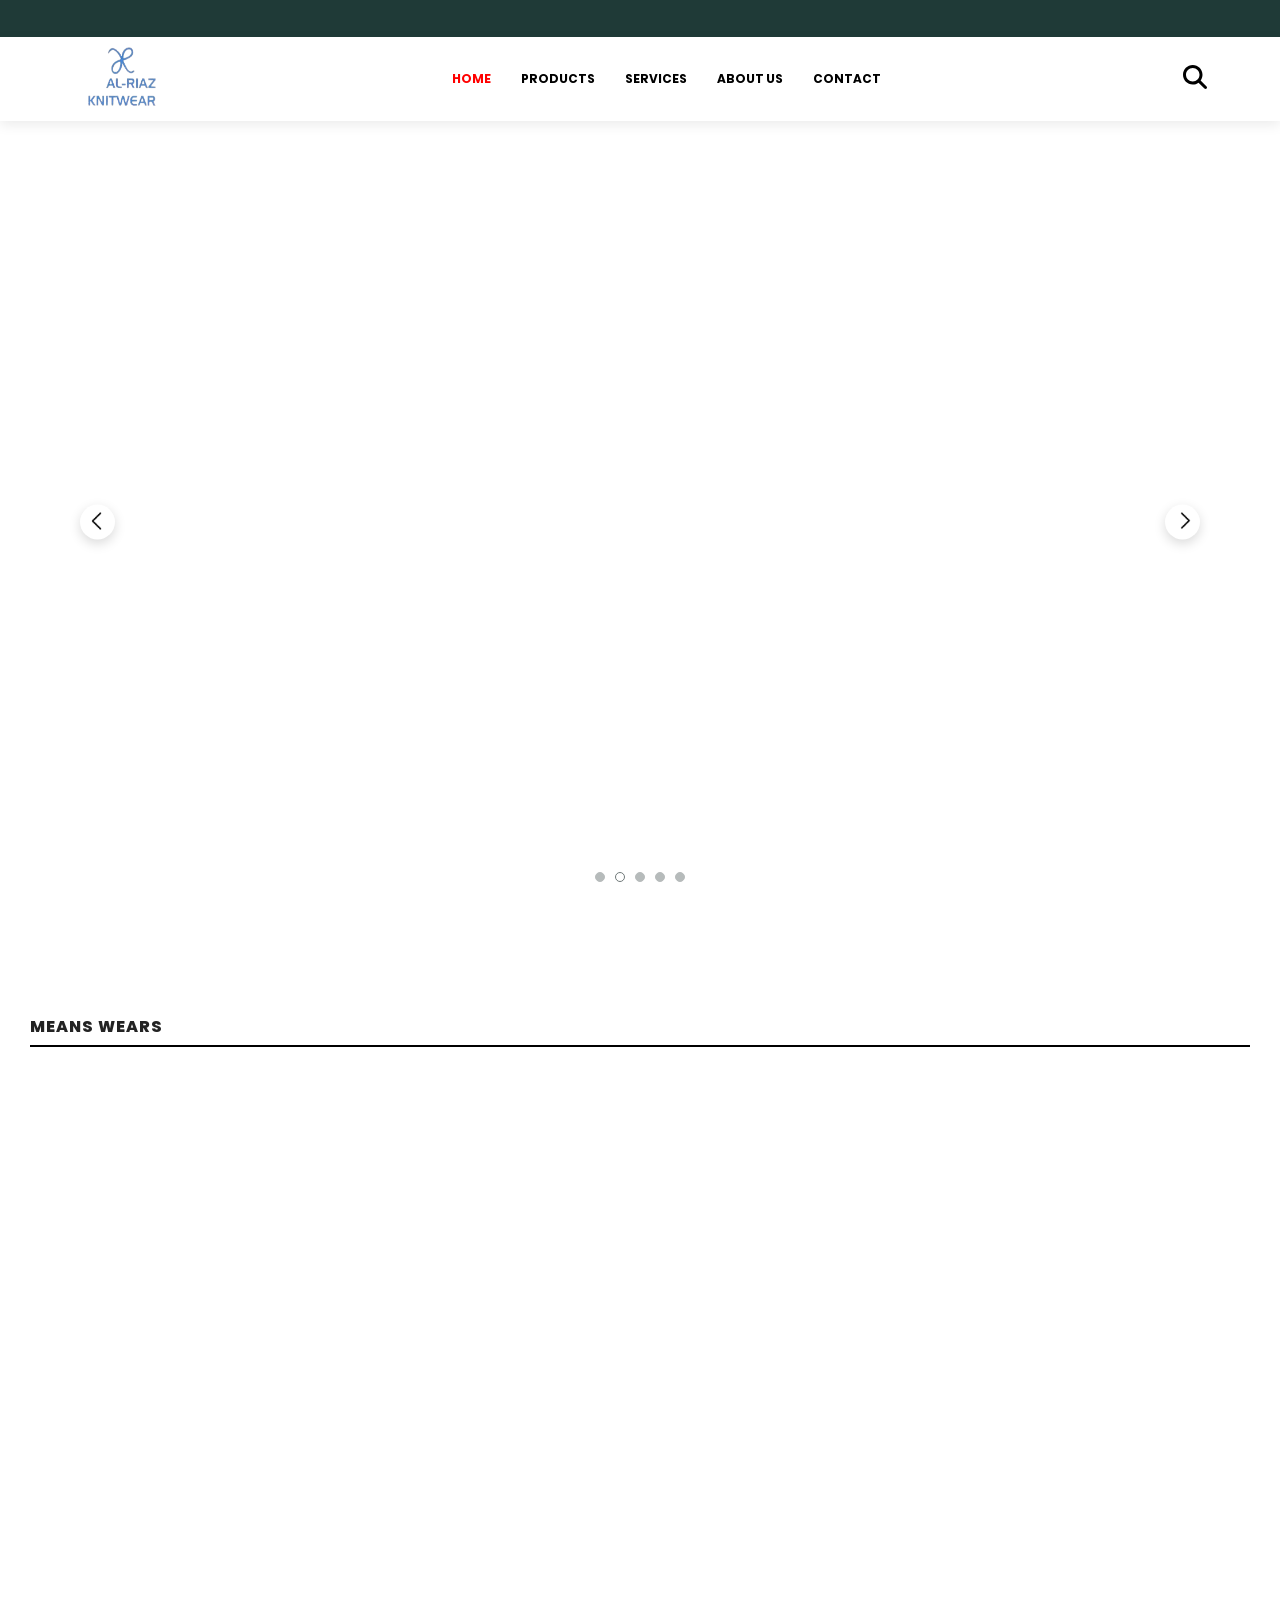
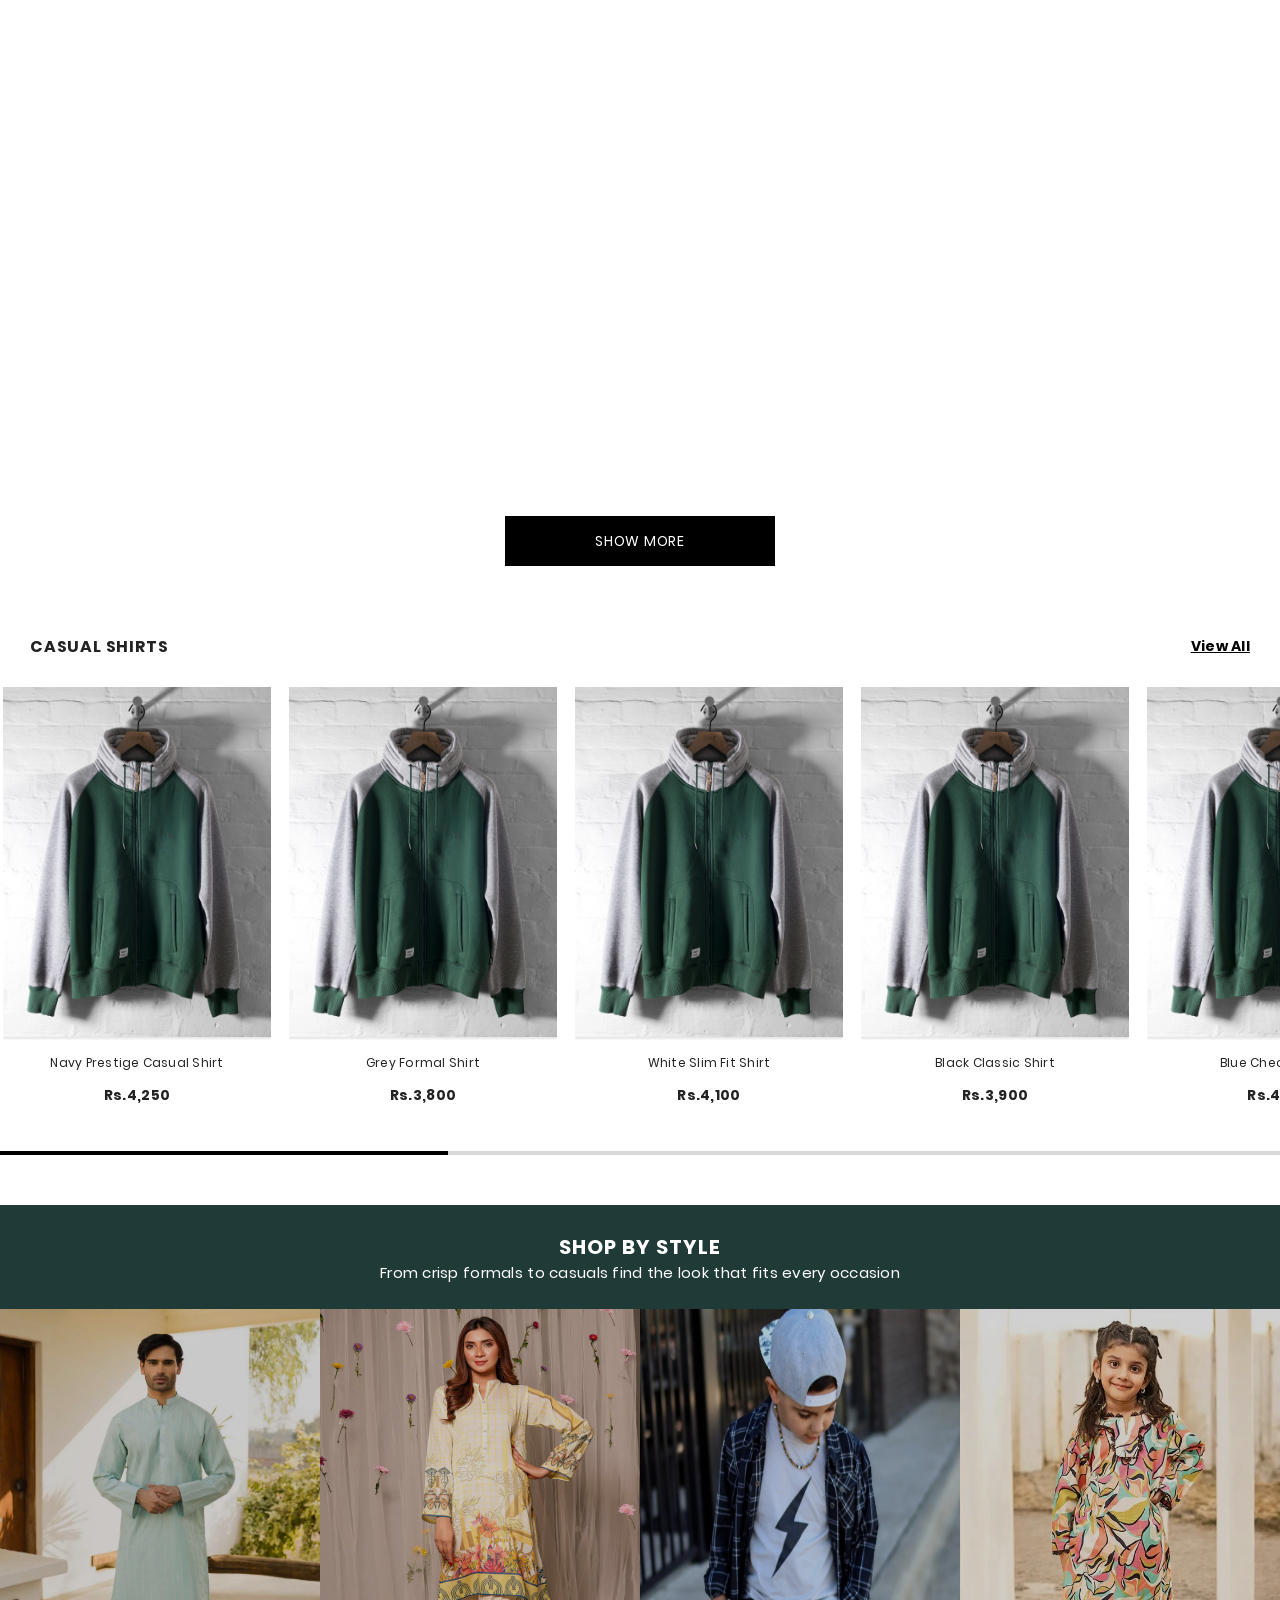
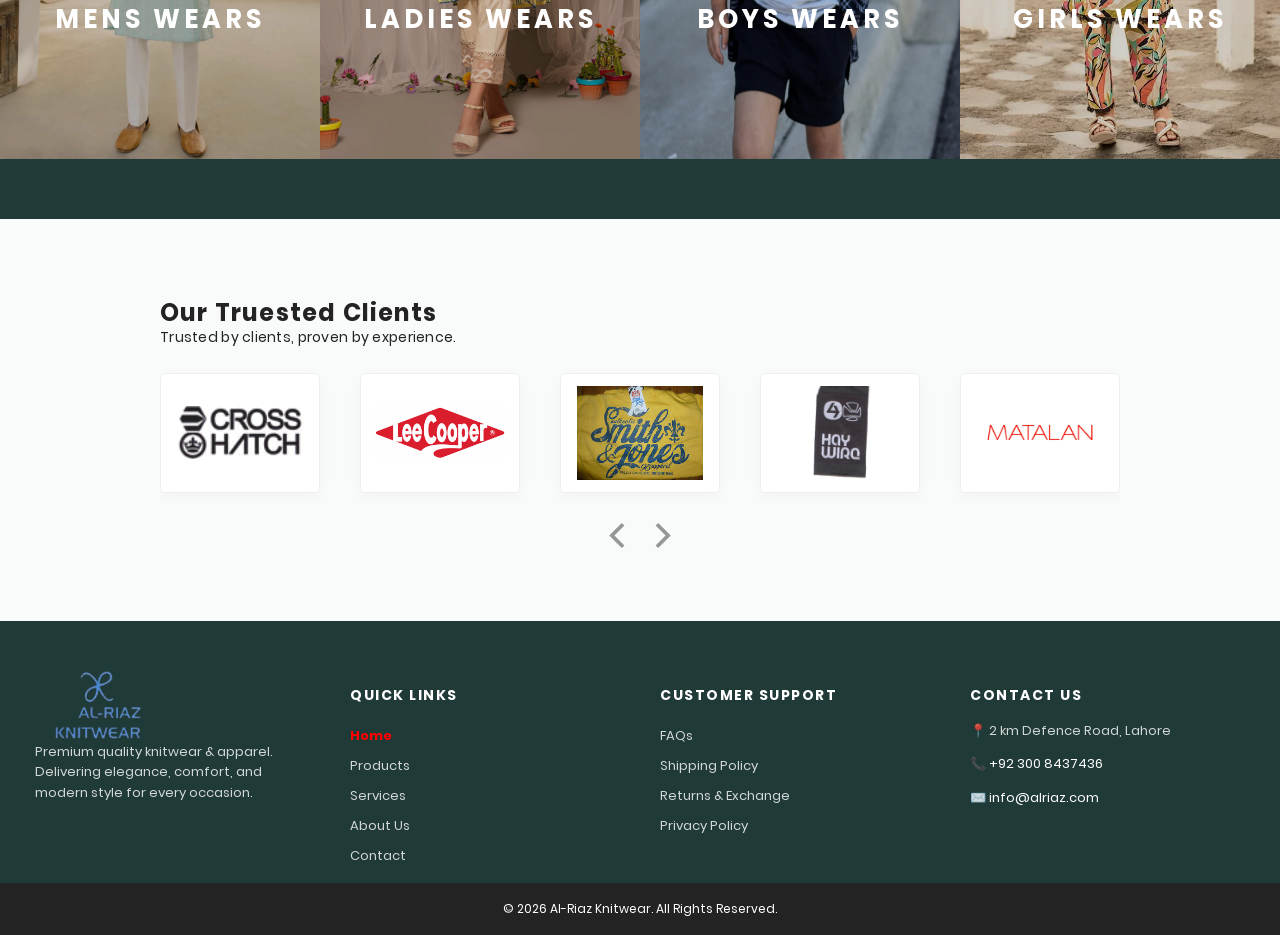
==== commit d2cb2dd7: "mobile prve button hide" ====
--- a/index.html
+++ b/index.html
@@ -83,8 +83,13 @@
     </div>
 
     <!-- Navigation buttons -->
-    <button class="prev"><img src="./assets/images/left-chevron.png" alt="left-chevron" style="width: 20px;height: 20px;font-weight: 600;margin-right: 3px;"></button>
-    <button class="next"><img src="./assets/images/right-arrow-angle.png" alt="right-arrow" style="width: 20px;height: 20px;margin-left: 3px;"></button>
+    <button class="prev">
+  <img src="./assets/images/left-chevron.png" alt="">
+</button>
+
+<button class="next">
+  <img src="./assets/images/right-arrow-angle.png" alt="">
+</button>
     <div class="pagination"></div>
   </div>
  
--- a/css/index.css
+++ b/css/index.css
@@ -302,6 +302,11 @@
   transform: translateY(-50%);
   width: 16px;
 }
+@media (min-width: 1440px) {
+.nav-link{
+  font-size: 16px;
+}
+}
 @media (min-width: 768px) and (max-width: 1024px) {
   .nav {
   gap: 20px;
@@ -539,14 +544,29 @@
   border-radius: 50%;
   width: 35px;
   height: 35px;
-  display: flex;
-  justify-content: center;
-  align-items: center;
+
+  display: inline-block;              
+  justify-content: center;   
+  align-items: center;      
+
   cursor: pointer;
   box-shadow: 0 4px 12px rgba(0, 0, 0, 0.15);
   transition: all 0.3s ease;
 }
-
+.prev img{
+  width: 25px;
+  height: 25px;
+  object-fit: contain;
+  margin-top: 3px;
+  margin-left: -2px;
+}
+.next img {
+  width: 25px;
+  height: 25px;
+  object-fit: contain;
+  margin-top: 3px;
+  margin-left: 2px;
+}
 .prev:hover,
 .next:hover {
   background: #f0f0f0;
@@ -638,7 +658,7 @@
   /* .first-text { font-size: 20px; }
   .second-text { font-size: 20px; } */
 }
-@media (max-width: 320px) {
+@media (max-width: 430px) {
   .banner {
   display: none;
 }
@@ -663,12 +683,14 @@
     height: 570px;
   }
   .prev {
-    left: 0px;
-     top: 50%;
+    /* left: 0px;
+    top: 50%; */
+    display: none;
   }
   .next {
-    right: 0px;
-     top: 50%;
+    /* right: 0px;
+     top: 50%; */
+     display: none;
   }
 }
 /* Background---Image ---End */
@@ -724,6 +746,11 @@
   to {
     opacity: 1;
     transform: translateY(0) scale(1);
+  }
+}
+@media (min-width: 1440px) {
+  .section-title1{
+    font-size: 20px;
   }
 }
 @media (max-width: 1024px) {
@@ -889,6 +916,19 @@
   font-family: poppins;
   transition: background 0.3s ease;
 }
+@media (min-width: 1440px) {
+  .size{
+    width: 40px;
+    height: 40px;
+    font-size: 16px;
+  }
+  .title{
+    font-size: 16px;
+  }
+  .price{
+    font-size: 18px;
+  }
+}
 
 @media (max-width: 480px) {
   .product-btn {
@@ -1143,6 +1183,19 @@
     }
 
     /* ── RESPONSIVE ── */
+    @media (min-width: 1440px) {
+      .size1{
+        width: 40px;
+        height: 40px;
+        font-size: 16px;
+      }
+      .shirt-name{
+        font-size: 16px;
+      }
+      .shirt-price{
+        font-size: 18px;
+      }
+    }
     @media (max-width: 768px) {
       /* body { padding: 32px 0 40px; } */
 
@@ -1155,7 +1208,7 @@
         
       }
 .view-all{
-  padding-bottom: 18px;
+  padding-bottom: 20px;
 }
 
       .header-right { align-self: flex-end; }
@@ -1179,6 +1232,7 @@
  @media (max-width: 320px) {
   .view-all{
   padding-bottom: 18px;
+  font-size: 12px;
 }
  }
     /* --Green---Slider---3 different---functionality---Start-- */
@@ -1342,35 +1396,6 @@
 
 
     /* <!-- --WHITE--BUTTON--SLIDER--Start--> */
-  .testimonial-section {
-  max-width: 1200px;
- margin: auto;
-  padding: 40px 150px;
- 
-}
-
-/* HEADER */
-
-.header1 h2 {
-  color: rgb(35, 35, 35);
-  font-family: poppins;
-  font-size: 24px;
-  font-weight: 700;
-   margin-bottom: -15px;
-   letter-spacing: 1.2px;
-   line-height: 28px;
-   text-transform: capitalize;
-}
-
-.header1 p {
-  color: rgb(35, 35, 35);
-  font-family: poppins;
-  font-size: 14px;
-  font-weight: 400;
-   margin-bottom: 15px;
-   letter-spacing: 0.28px;
-   line-height: 22px;
-}
 
 /* SLIDER */
 .reviews-container {
@@ -1386,8 +1411,8 @@
 
 /* CARD */
 .review-card {
-  width: 160px;
-  height: 120px;          
+ width: 160px;
+  height: 120px;           
   overflow: hidden;
   border: 0.5px solid #eee;
   border-radius: 5px;
@@ -1440,7 +1465,38 @@
 /* ========================= */
 /* 📱 RESPONSIVE */
 /* ========================= */
-
+/* @media (max-width: 2560px) {
+  .testimonial-section {    
+    padding: 80px 280px;
+    border: 1px solid red;
+  }
+  
+} */
+
+
+  .testimonial-section {     
+    padding: 60px 160px; 
+  }
+  .header1 h2 {
+  color: rgb(35, 35, 35);
+  font-family: poppins;
+  font-size: 24px;
+  font-weight: 700;
+   margin-bottom: -15px;
+   letter-spacing: 1.2px;
+   line-height: 28px;
+   text-transform: capitalize;
+}
+
+.header1 p {
+  color: rgb(35, 35, 35);
+  font-family: poppins;
+  font-size: 14px;
+  font-weight: 400;
+   margin-bottom: 15px;
+   letter-spacing: 0.28px;
+   line-height: 22px;
+}
 @media (max-width: 1024px) {
   .testimonial-section {
   max-width: 1200px;
@@ -1493,17 +1549,7 @@
     
   }
 }
-@media (min-width: 1440px) {
-  .testimonial-section {     
-    padding: 60px 160px;    
-  }
-}
-
-@media (min-width: 2560px) {
-  .testimonial-section {    
-    padding: 80px 250px;
-  }
-}
+
   /* <!-- --WHITE--BUTTON--SLIDER--End--> */
 
 /* FOOTER */
@@ -1598,7 +1644,16 @@
 /* ========================= */
 /* 📱 RESPONSIVE */
 /* ========================= */
-
+@media (min-width: 1440px) {
+  .footer-col h3 {
+    font-size: 18px;
+  }
+
+  .footer-col p,
+  .footer-col ul li a {
+    font-size: 15px;
+  }
+}
 @media (max-width: 1024px) {
   .footer-container {
     grid-template-columns: repeat(4, 1fr);
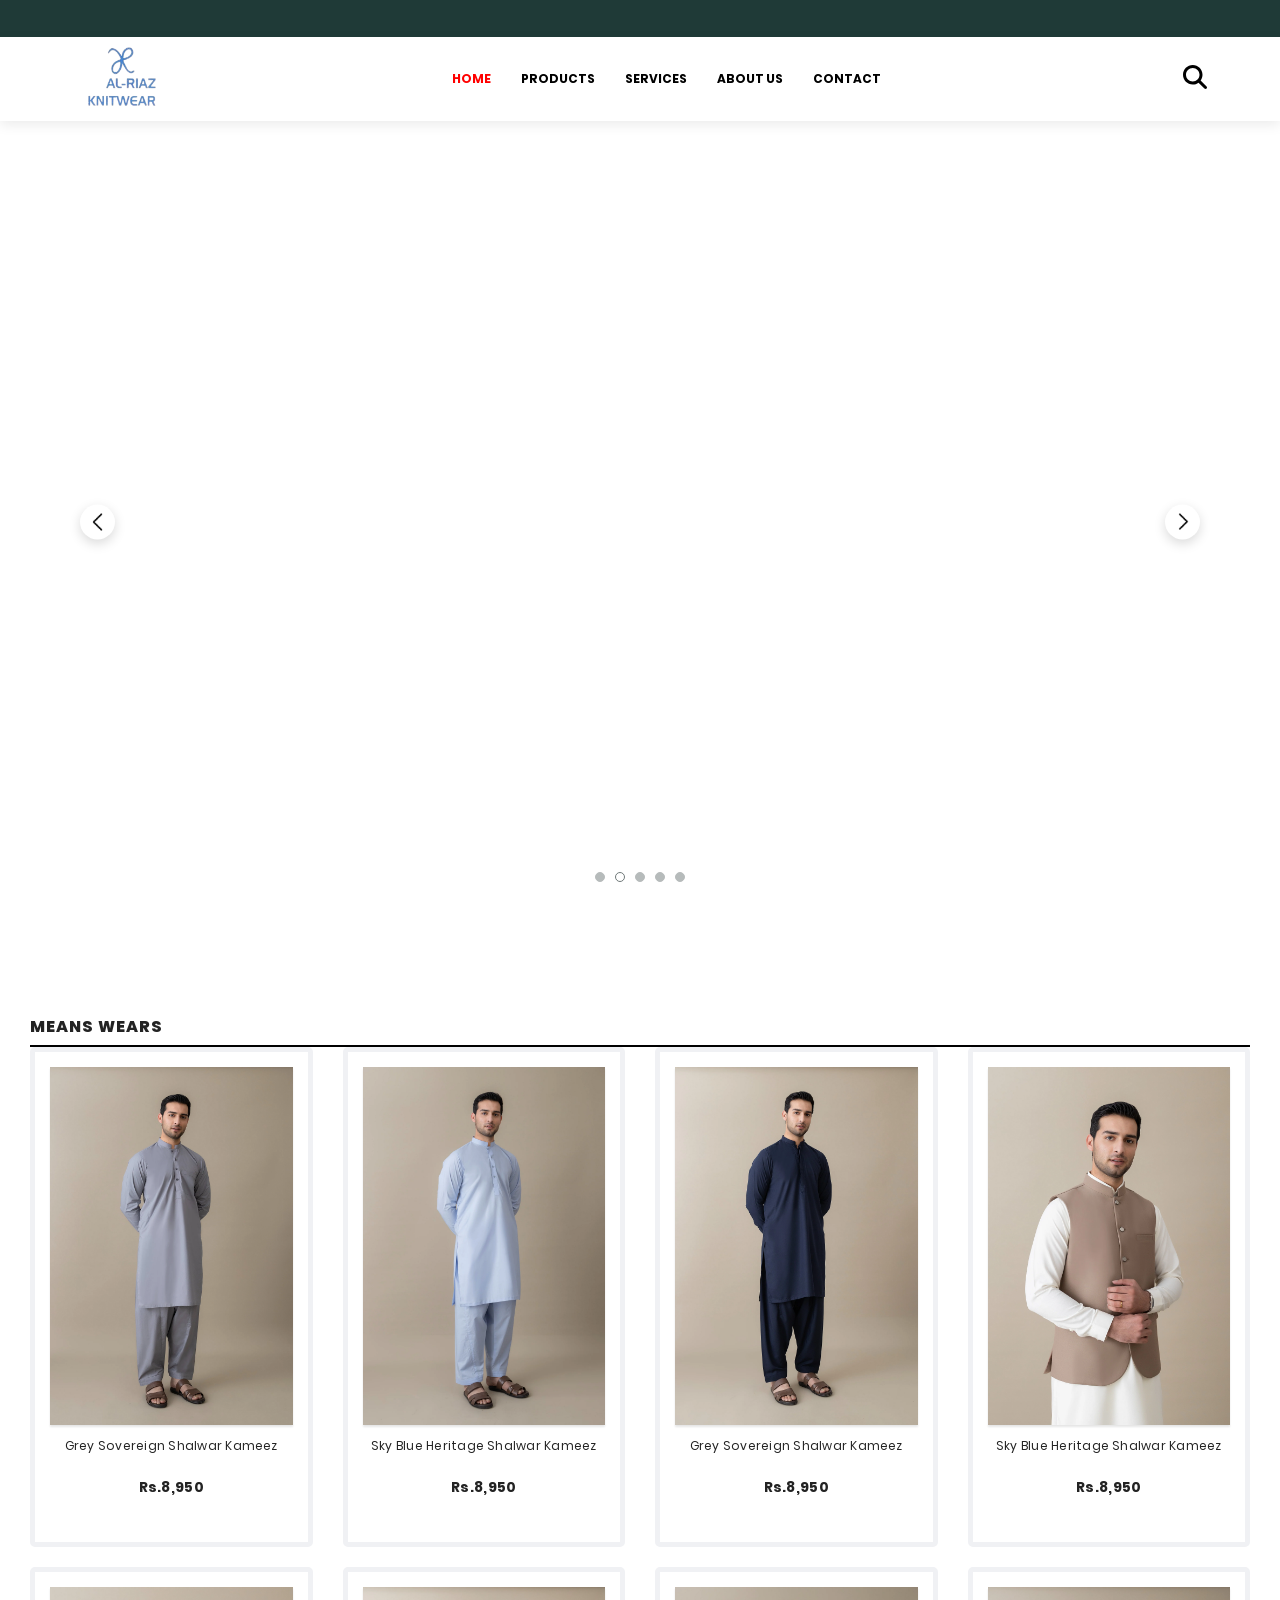
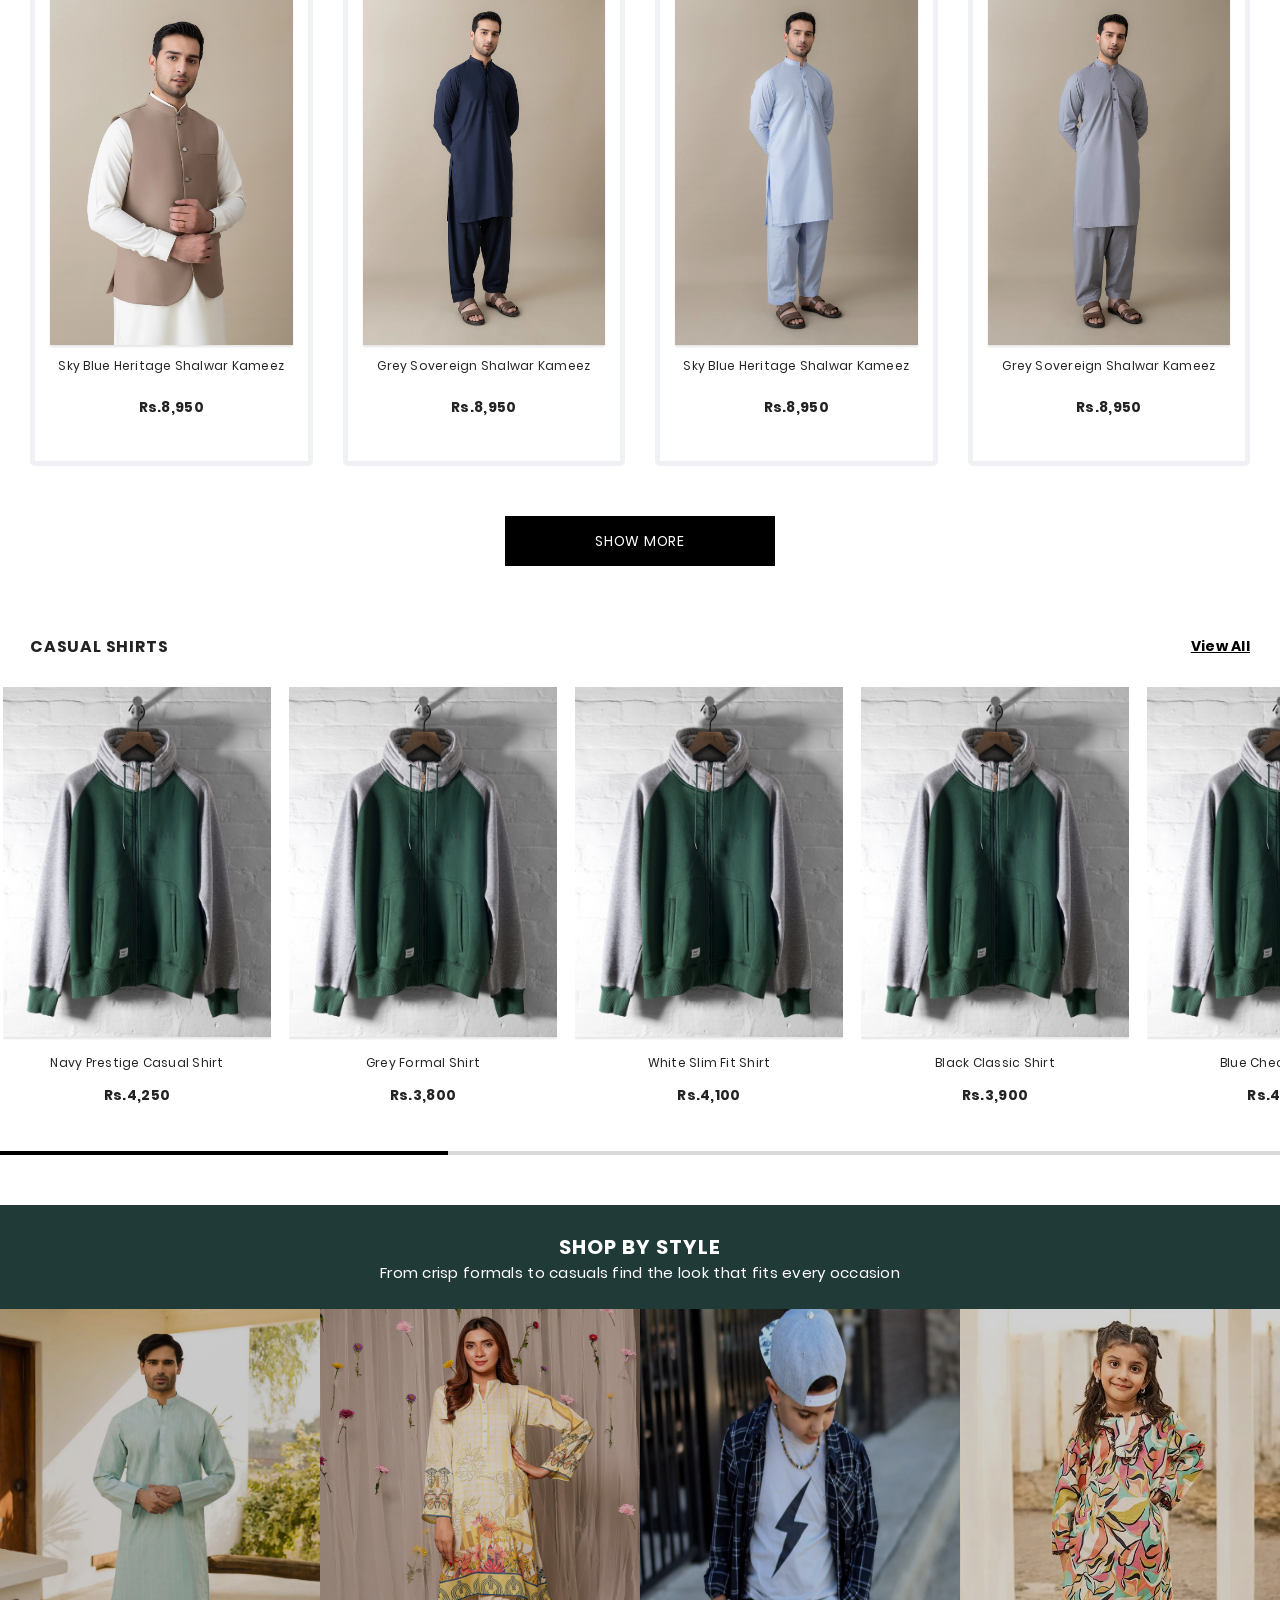
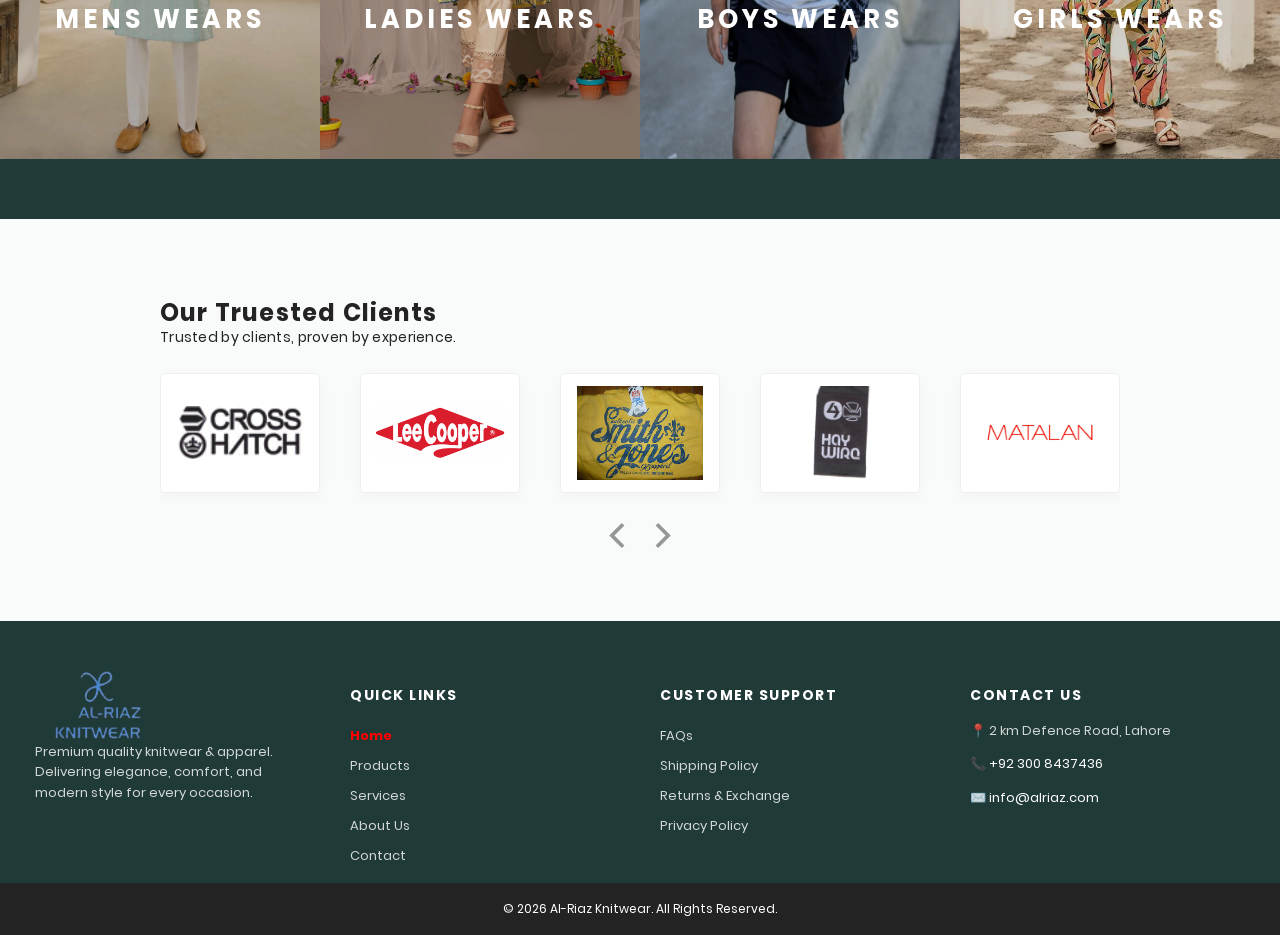
==== commit 8e7c3187: "close button fix" ====
--- a/index.html
+++ b/index.html
@@ -25,6 +25,7 @@
     </div>
      <button class="menu-toggle" id="menuToggle">☰</button>
     <nav class="nav" id="mainNav">
+      <button class="close-btn" id="closeMenu">✖</button>
        <a href="./index.html" class="nav-link">Home<img class="arrow" src="./assets/images/right-arrow-angle.png" alt="right-arrow"></a>
       <a href="#" class="nav-link">Products</a>
       <a href="#" class="nav-link">Services</a>
--- a/css/index.css
+++ b/css/index.css
@@ -545,7 +545,7 @@
   width: 35px;
   height: 35px;
 
-  display: inline-block;              
+  display: flex;              
   justify-content: center;   
   align-items: center;      
 
@@ -557,14 +557,14 @@
   width: 25px;
   height: 25px;
   object-fit: contain;
-  margin-top: 3px;
-  margin-left: -2px;
+  /* margin-top: 3px;
+  margin-left: -2px; */
 }
 .next img {
   width: 25px;
   height: 25px;
   object-fit: contain;
-  margin-top: 3px;
+  /* margin-top: 3px; */
   margin-left: 2px;
 }
 .prev:hover,
@@ -683,14 +683,14 @@
     height: 570px;
   }
   .prev {
-    /* left: 0px;
-    top: 50%; */
-    display: none;
+    left: 0px;
+    top: 50%;
+    
   }
   .next {
-    /* right: 0px;
-     top: 50%; */
-     display: none;
+    right: 0px;
+     top: 50%;
+     /* display: none; */
   }
 }
 /* Background---Image ---End */
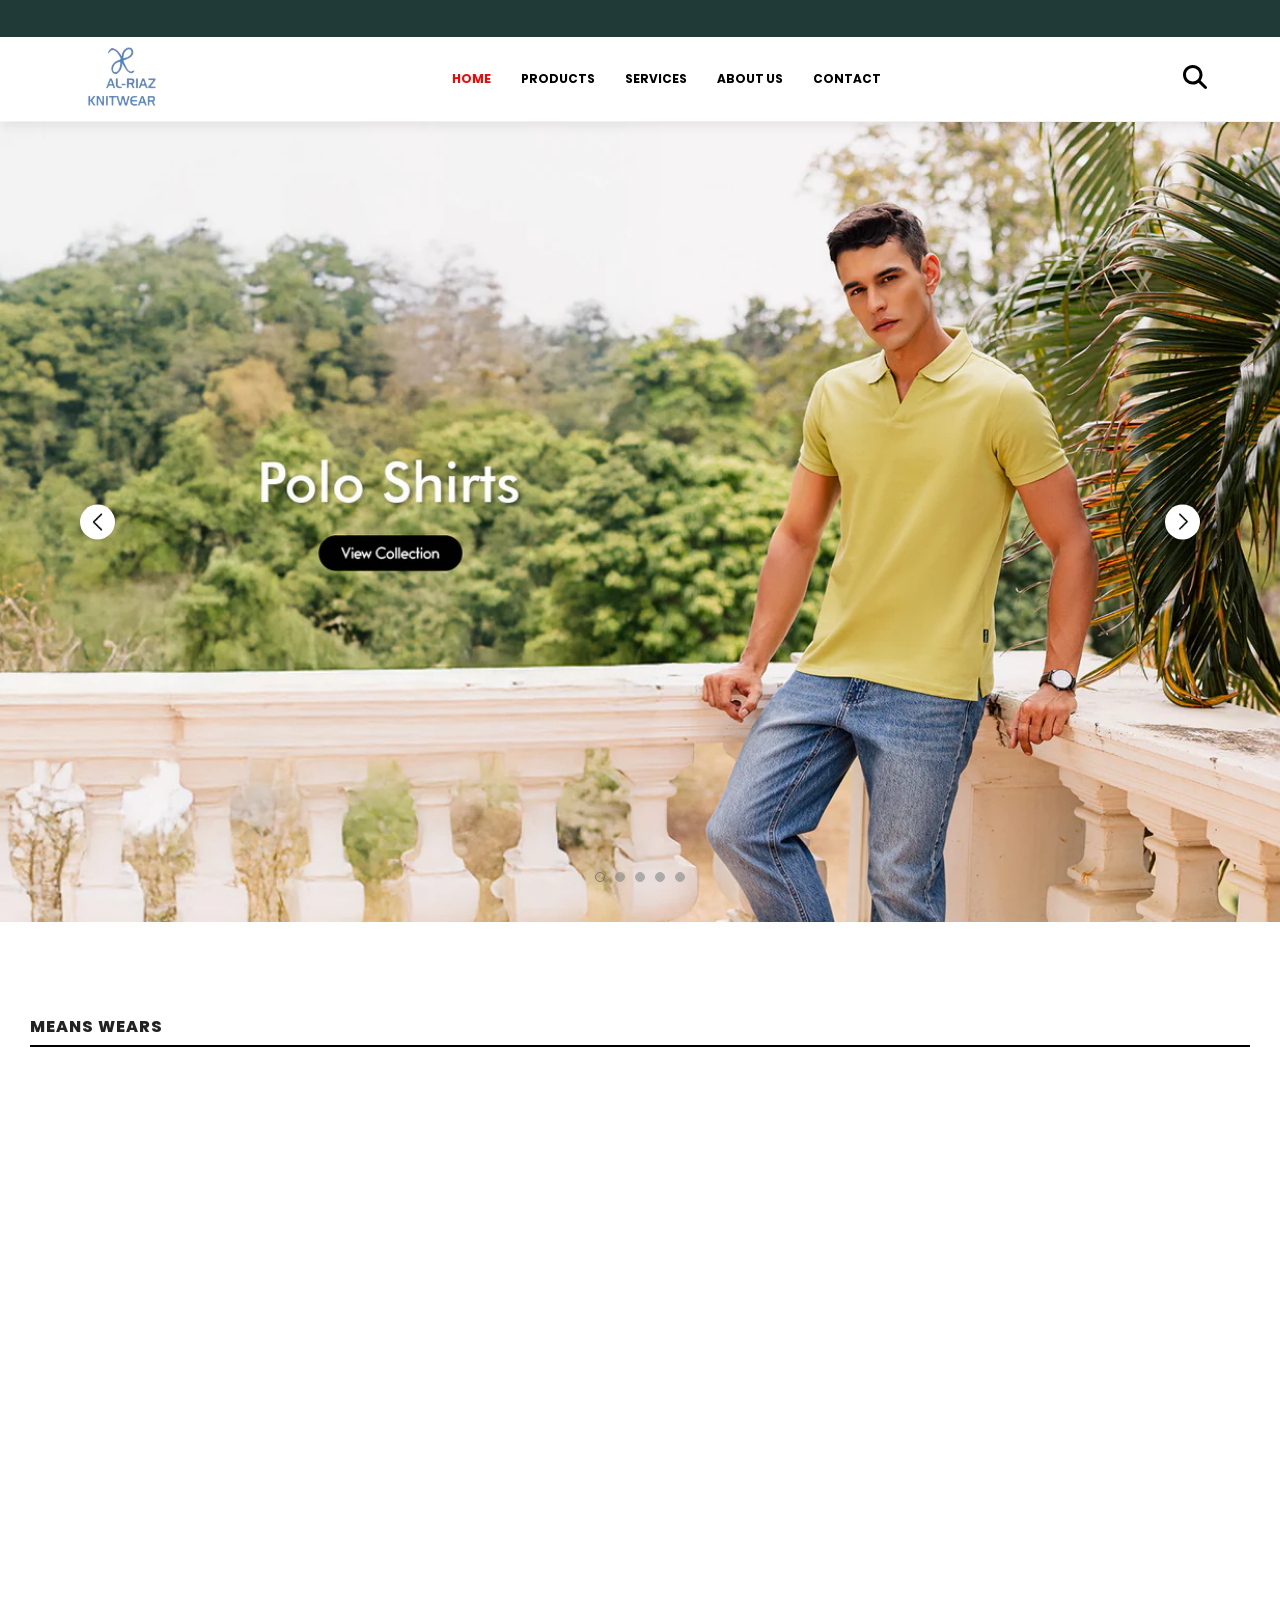
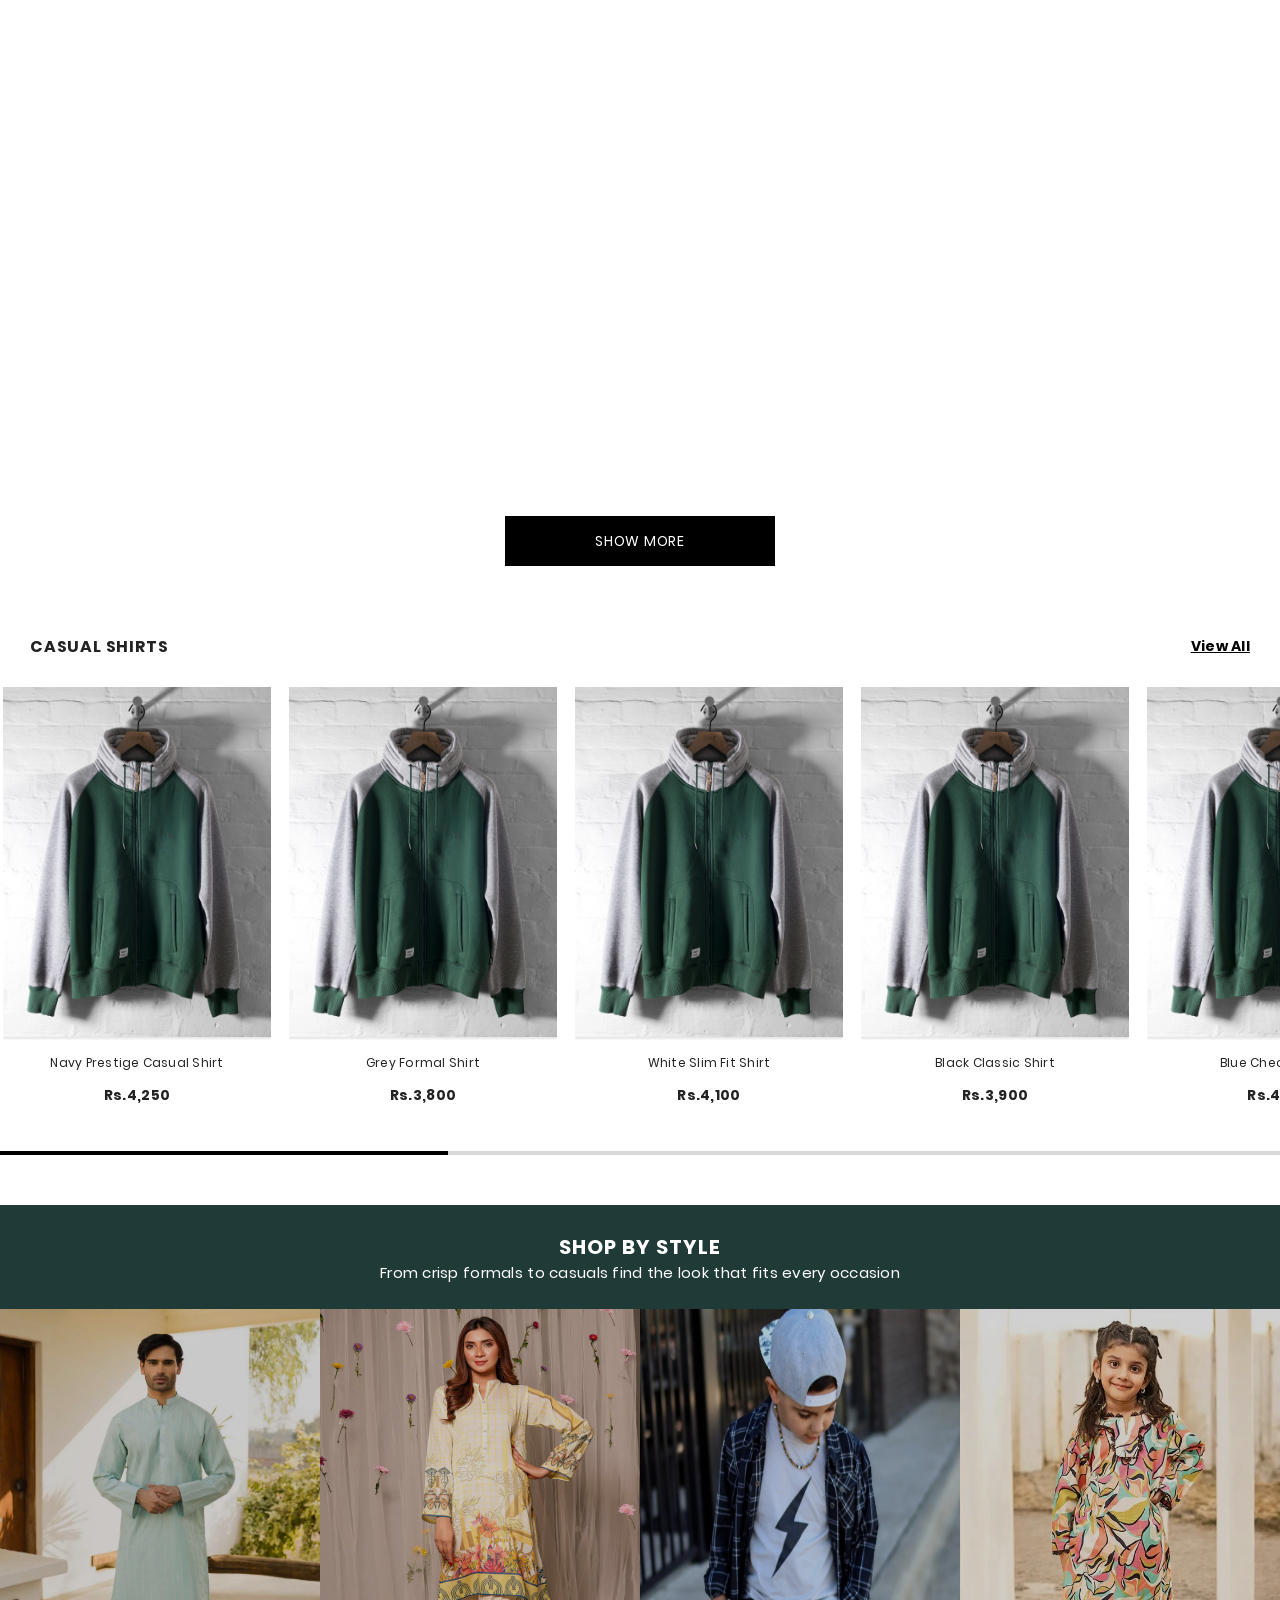
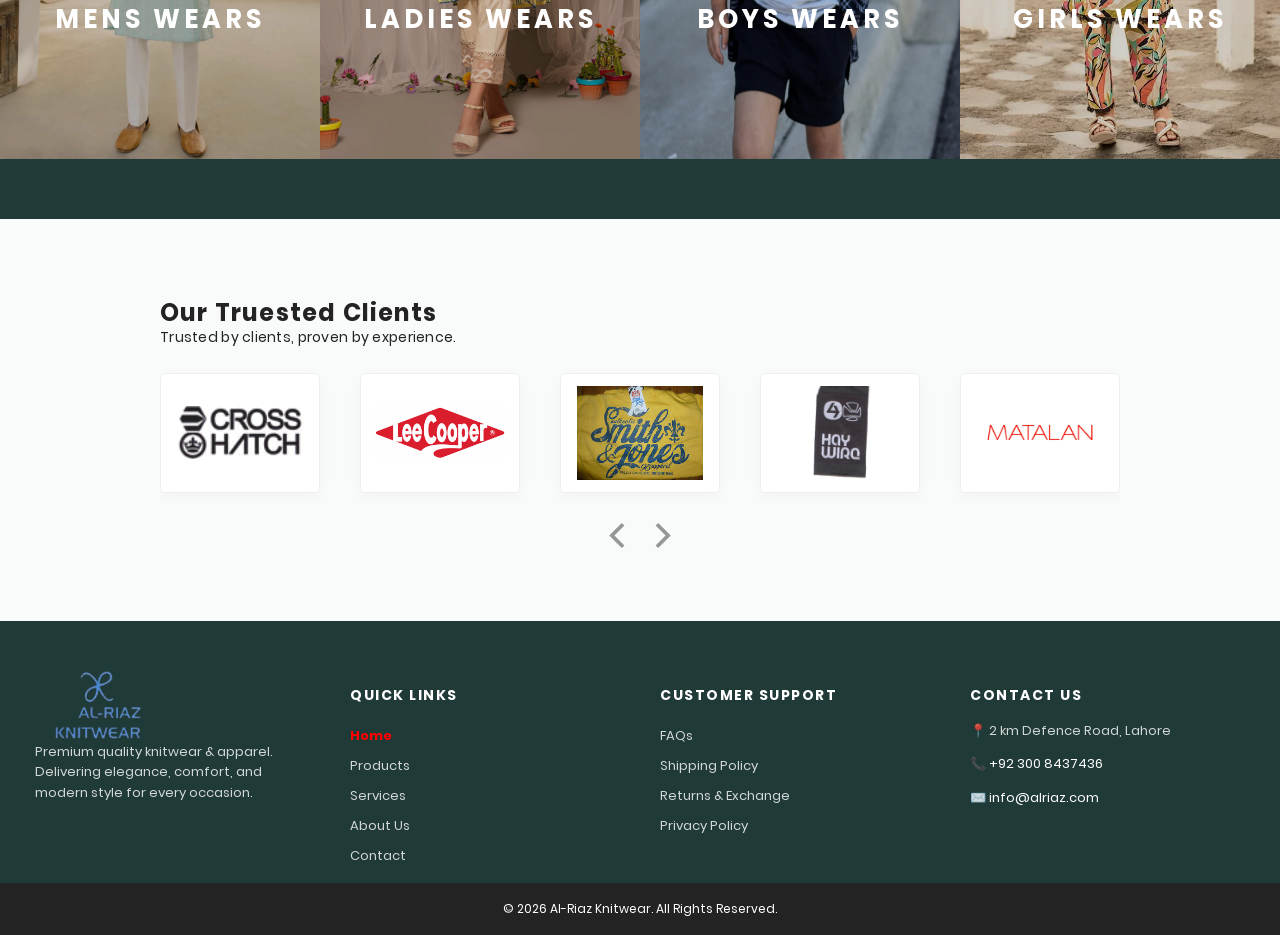
==== commit 8b846a17: "mobile navbar fix" ====
--- a/index.html
+++ b/index.html
@@ -27,10 +27,10 @@
     <nav class="nav" id="mainNav">
       <button class="close-btn" id="closeMenu">✖</button>
        <a href="./index.html" class="nav-link">Home<img class="arrow" src="./assets/images/right-arrow-angle.png" alt="right-arrow"></a>
-      <a href="#" class="nav-link">Products</a>
-      <a href="#" class="nav-link">Services</a>
-      <a href="#" class="nav-link">About Us</a>
-      <a href="#" class="nav-link">Contact</a>
+      <a href="#" class="nav-link">Products<img class="arrow" src="./assets/images/right-arrow-angle.png" alt="right-arrow"></a>
+      <a href="#" class="nav-link">Services<img class="arrow" src="./assets/images/right-arrow-angle.png" alt="right-arrow"></a>
+      <a href="#" class="nav-link">About Us<img class="arrow" src="./assets/images/right-arrow-angle.png" alt="right-arrow"></a>
+      <a href="#" class="nav-link">Contact<img class="arrow" src="./assets/images/right-arrow-angle.png" alt="right-arrow"></a>
     </nav>
 
     <button class="search-btn" id="searchToggle">
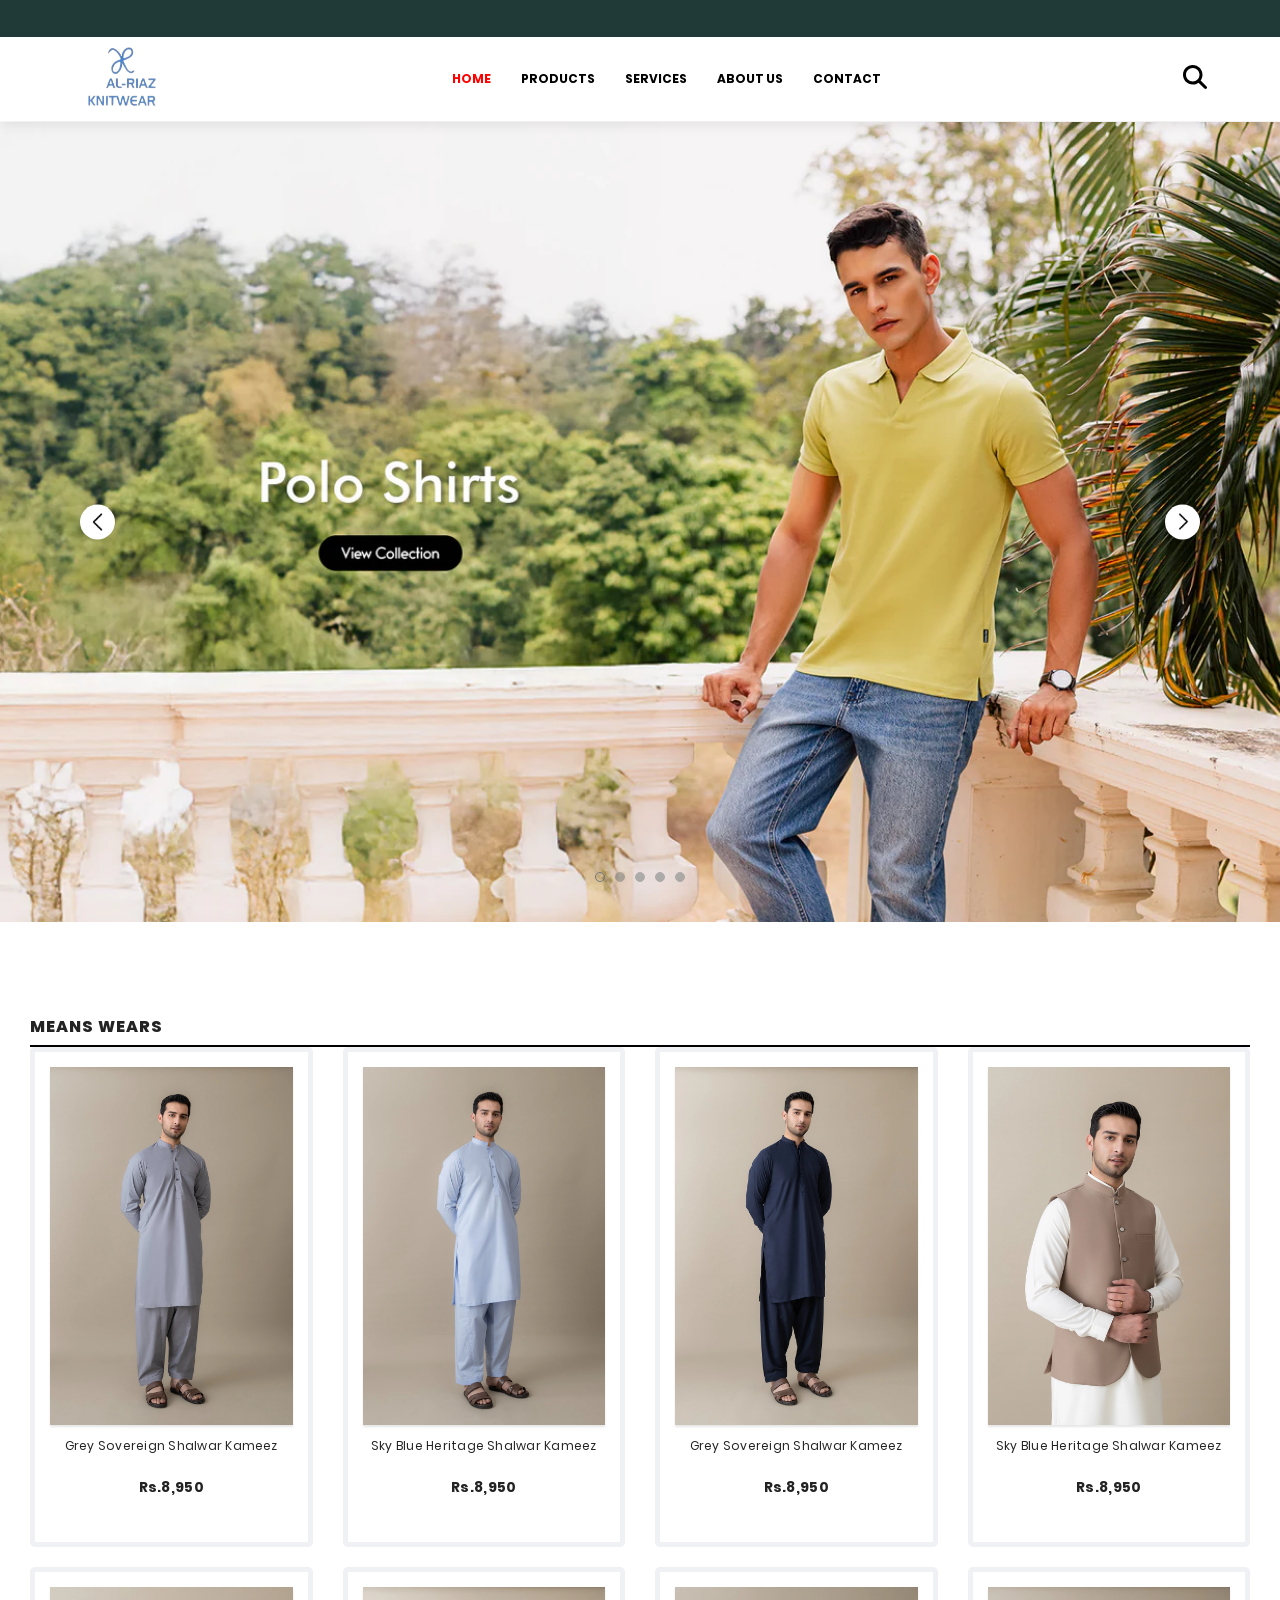
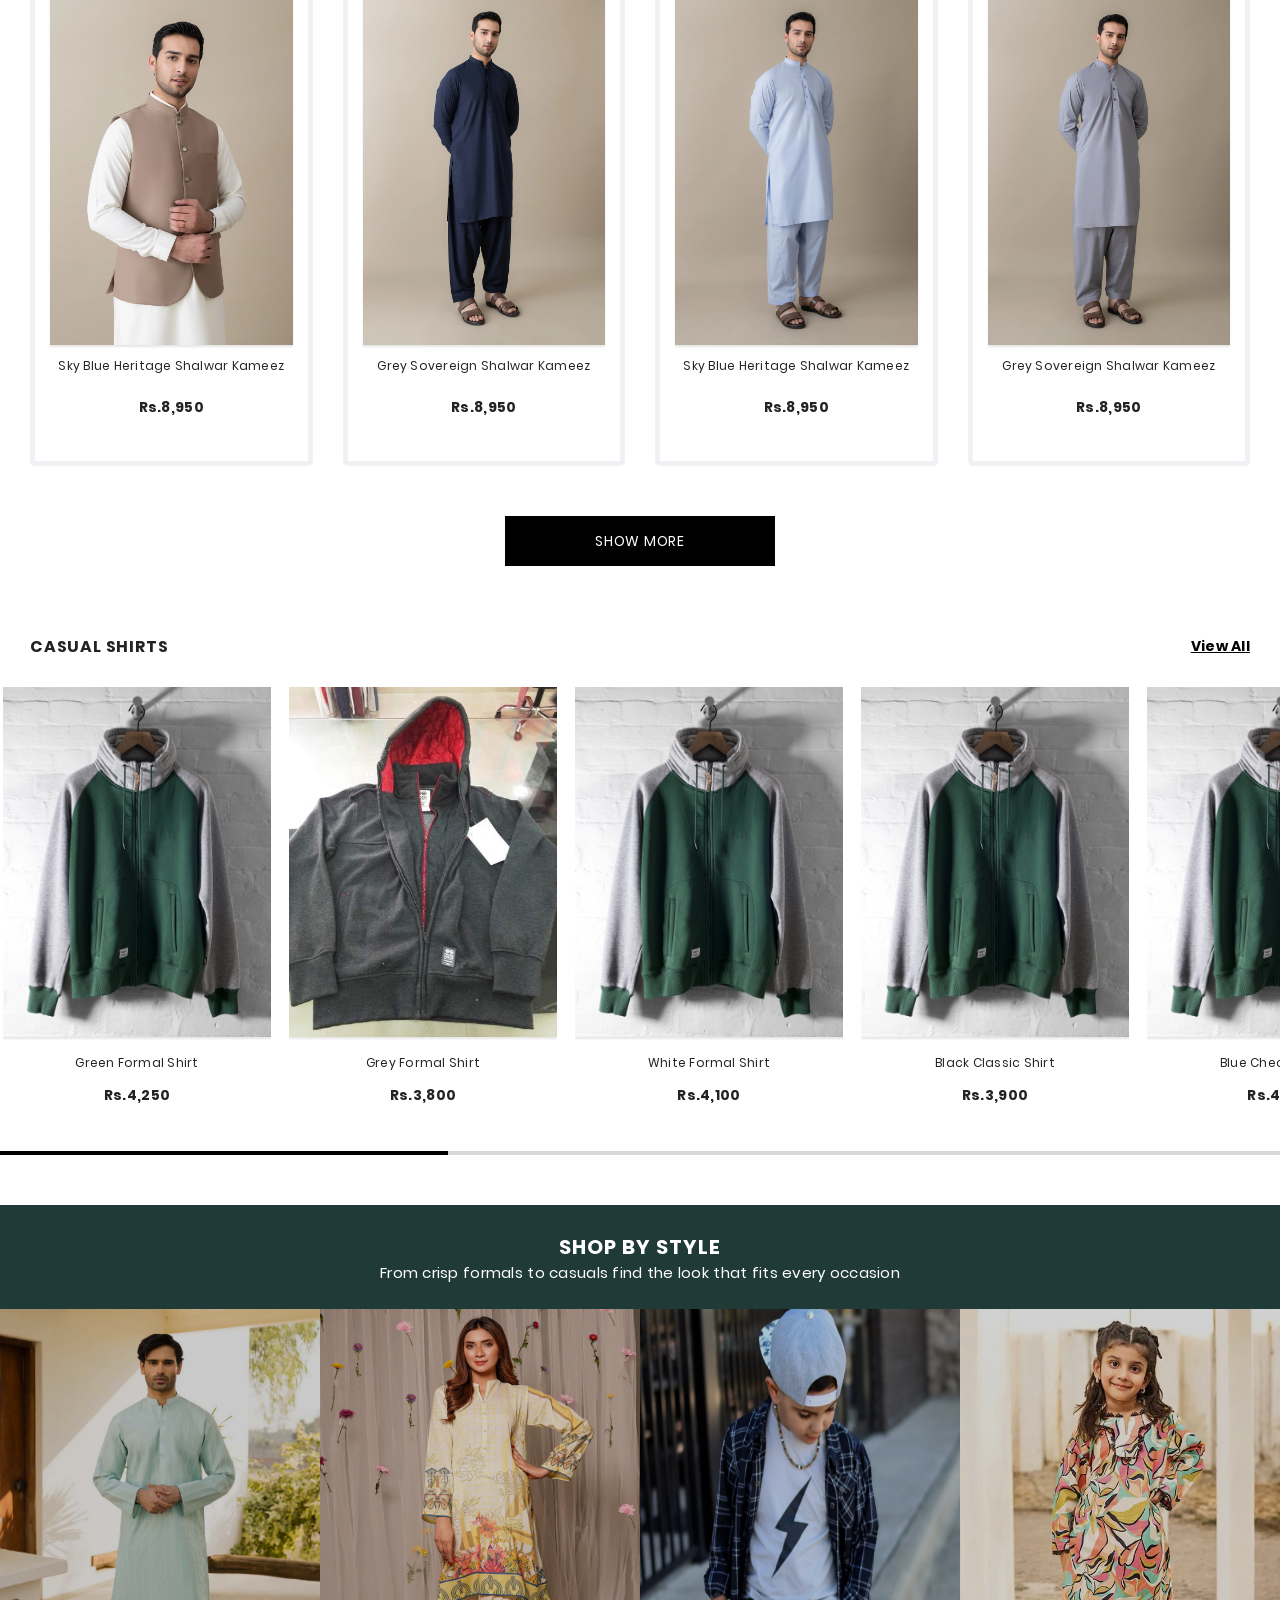
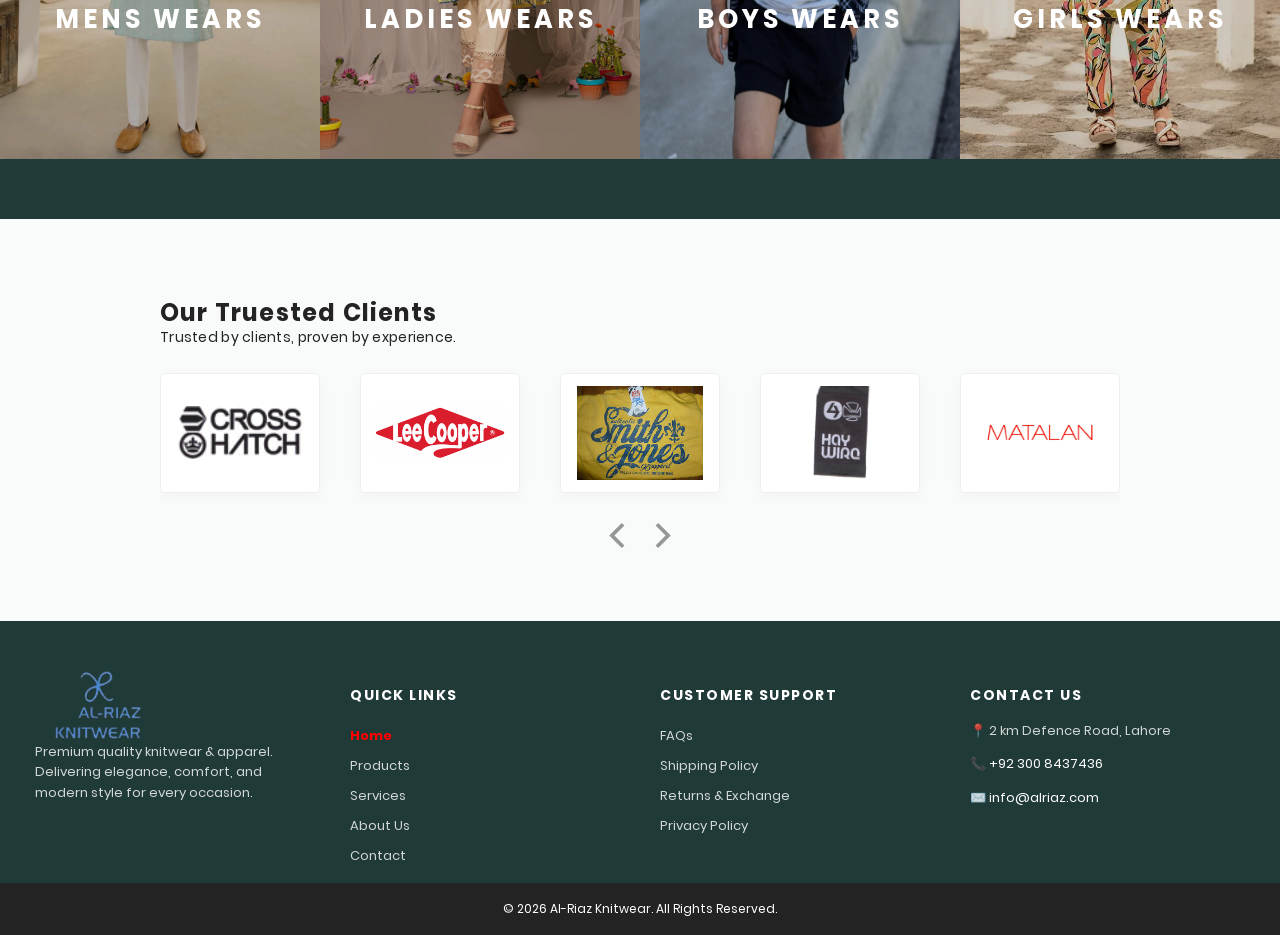
==== commit e6592195: "background image slider change" ====
--- a/index.html
+++ b/index.html
@@ -412,14 +412,33 @@
 
 const dots = document.querySelectorAll(".dot");
 
+// function showSlide(index) {
+//   slides.forEach(slide => slide.classList.remove("active"));
+//   dots.forEach(dot => dot.classList.remove("active"));
+
+//   slides[index].classList.add("active");
+//   dots[index].classList.add("active");
+// }
 function showSlide(index) {
-  slides.forEach(slide => slide.classList.remove("active"));
+  // Pehle wali slide ko prev-slide class do
+  slides.forEach(slide => {
+    if (slide.classList.contains("active")) {
+      slide.classList.add("prev-slide");
+      slide.classList.remove("active");
+
+      // Animation khatam hone ke baad prev-slide remove karo
+      setTimeout(() => {
+        slide.classList.remove("prev-slide");
+      }, 600);
+    }
+  });
+  // Dots update karo
   dots.forEach(dot => dot.classList.remove("active"));
 
+  // Nai slide active karo
   slides[index].classList.add("active");
   dots[index].classList.add("active");
 }
-
 // next / prev
 function nextSlide() {
   currentIndex = (currentIndex + 1) % slides.length;
@@ -645,9 +664,9 @@
 
 <script>
 const shirts = [
-  { img: './assets/images/60.png', name: 'Navy Prestige Casual Shirt', price: 'Rs.4,250', sizes: ["S","M","XL"]},
-  { img: './assets/images/60.png', name: 'Grey Formal Shirt', price: 'Rs.3,800', sizes: ["S","M","XL"]},
-  { img: './assets/images/60.png', name: 'White Slim Fit Shirt', price: 'Rs.4,100', sizes: ["S","M","XL"]},
+  { img: './assets/images/60.png', name: 'Green Formal Shirt', price: 'Rs.4,250', sizes: ["S","M","XL"]},
+  { img: './assets/images/61.png', name: 'Grey Formal Shirt', price: 'Rs.3,800', sizes: ["S","M","XL"]},
+  { img: './assets/images/60.png', name: 'White Formal shirt', price: 'Rs.4,100', sizes: ["S","M","XL"]},
   { img: './assets/images/60.png', name: 'Black Classic Shirt', price: 'Rs.3,900', sizes: ["S","M","XL"]},
   { img: './assets/images/60.png', name: 'Blue Checked Shirt', price: 'Rs.4,200', sizes: ["S","M","XL"]},
   { img: './assets/images/60.png', name: 'Olive Casual Shirt', price: 'Rs.4,000', sizes: ["S","M","XL"]},
@@ -1055,4 +1074,4 @@
   }
 });
 </script> -->
-</html>
+</html>
--- a/css/index.css
+++ b/css/index.css
@@ -1,6 +1,3 @@
-
-
-
 /* @font-face {
   font-family: "poppins";
   src: url("../assets/fonts/Poppins-Regular.ttf") format("truetype");
@@ -473,13 +470,45 @@
   display: none;
   width: 100%;
   height: 800px;
+  animation: none;
 }
 
 .carousel-slide.active {
-  display: block;
-  animation: fadeIn 1s ease-out;
-}
-
+  display: flex;
+  opacity: 1;
+  pointer-events: auto;
+  animation: slideInRight 0.6s ease forwards;
+  z-index: 2;            /* ← upar rahega */
+}
+
+.carousel-slide.prev-slide {
+  opacity: 1;
+  pointer-events: none;
+  animation: slideOutLeft 0.6s ease forwards;
+  z-index: 1;            /* ← neeche rahega */
+}
+
+@keyframes slideInRight {
+  from {
+    opacity: 0;
+    transform: translateX(60px);
+  }
+  to {
+    opacity: 1;
+    transform: translateX(0);
+  }
+}
+
+@keyframes slideOutLeft {
+  from {
+    opacity: 1;
+    transform: translateX(0);
+  }
+  to {
+    opacity: 0;
+    transform: translateX(-60px);
+  }
+}
 .banner {
   width: 100%;
   height: 100%;
@@ -609,7 +638,7 @@
 }
 
 /* Fade animation */
-@keyframes fadeIn {
+/* @keyframes fadeIn {
   from {
     opacity: 0;
     transform: translateX(30px);
@@ -618,7 +647,7 @@
     opacity: 1;
     transform: translateX(0);
   }
-}
+} */
 
 @media (max-width: 1024px) {
   .carousel-main {
@@ -1675,5 +1704,4 @@
   font-size: 8px;
   
 }
-}
-  
+}
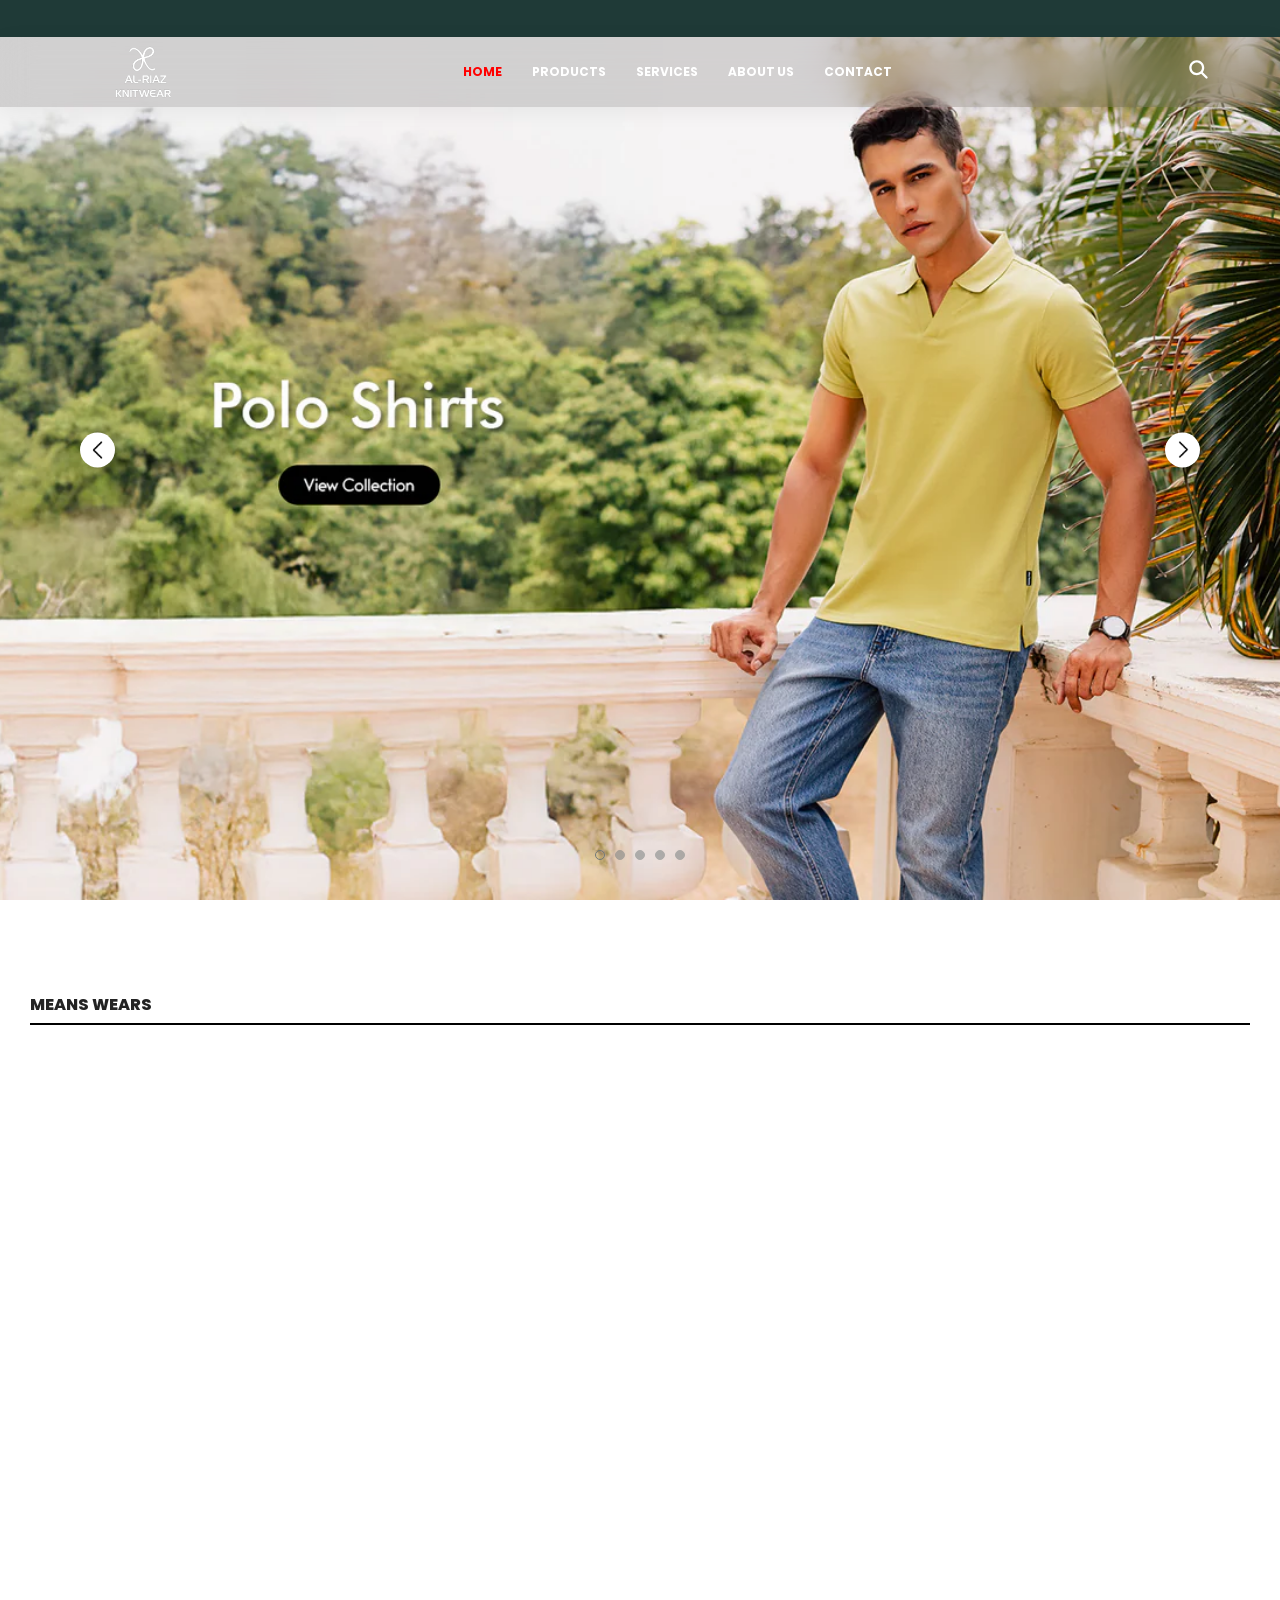
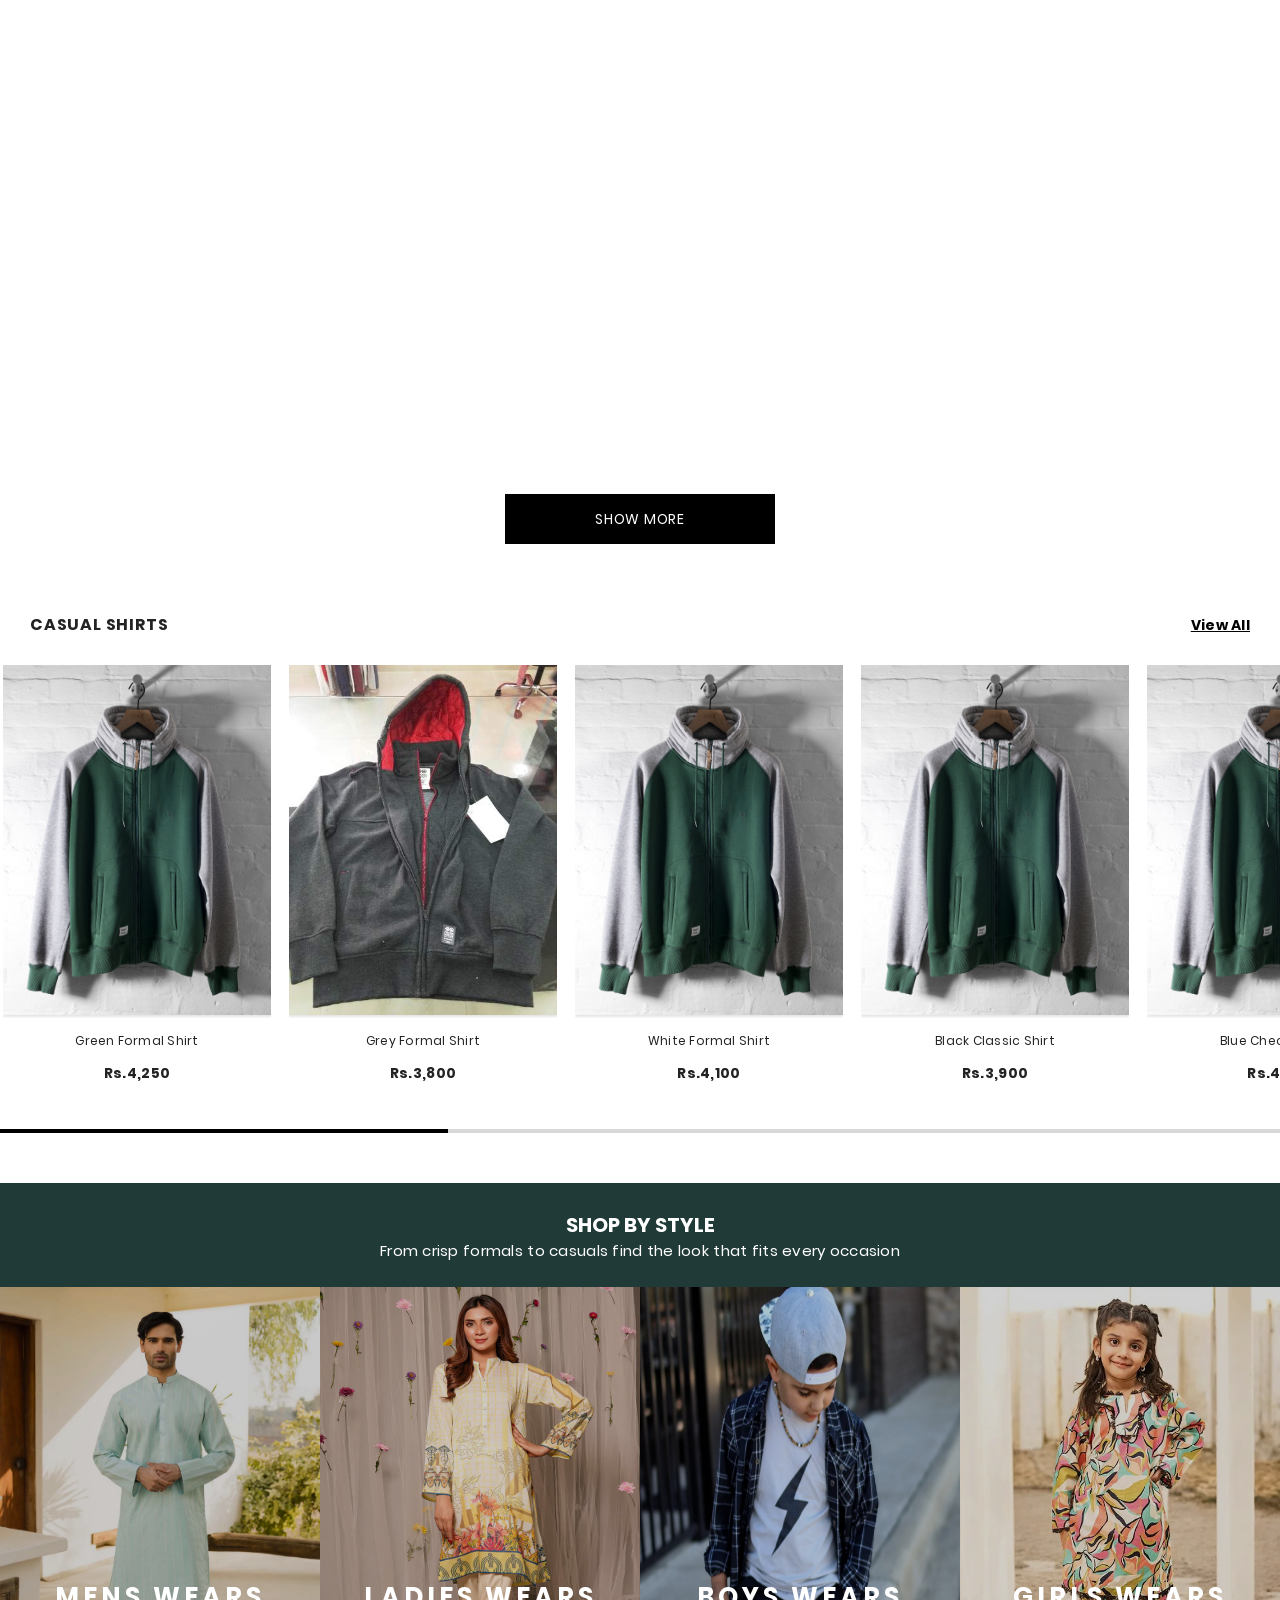
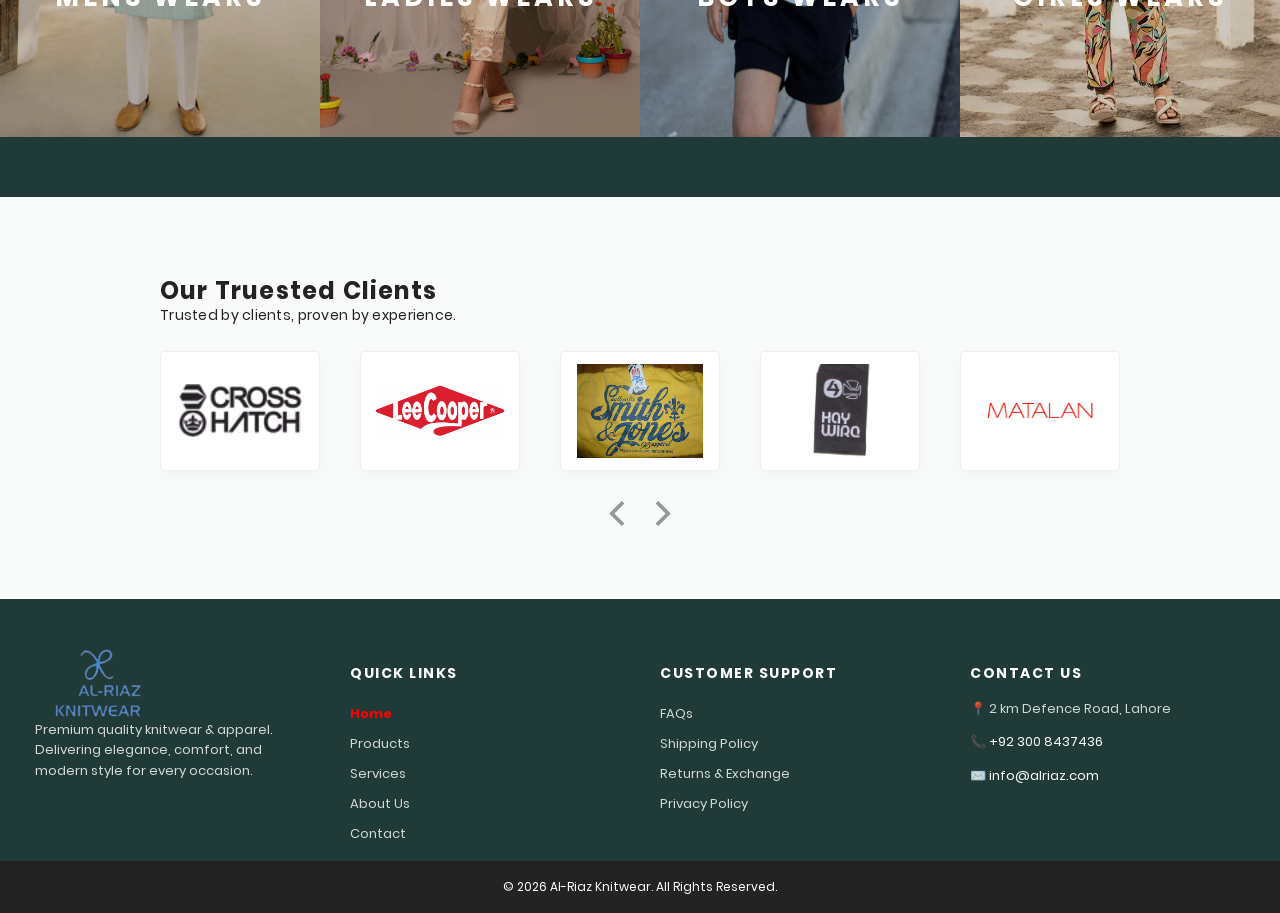
==== commit d2e1bad4: "haeder change" ====
--- a/index.html
+++ b/index.html
@@ -20,7 +20,7 @@
   <div class="header-main">
     <div class="logo">
       <a href="./index.html">
-        <img src="./assets/images/mainlogo-removebg-preview (2).png" alt="Logo">
+        <img src="./assets/images/Logo main .png" alt="Logo">
       </a>
     </div>
      <button class="menu-toggle" id="menuToggle">☰</button>
@@ -243,7 +243,8 @@
 
   </footer>
 </body>
-<!-- Header-heading-script --Start-->
+
+ <!-- --Search--Bar--Toggle--Start-- -->
 <script>
   const searchToggle = document.getElementById("searchToggle");
 const searchClose = document.getElementById("searchClose");
@@ -261,6 +262,9 @@
   header.classList.remove("search-open");
 });
 </script>
+<!-- --Search--Bar--Toggle--End-- -->
+
+<!-- Header-heading-script --Start-->
 <script>
 const items = document.querySelectorAll('.slide-item');
 const container = document.querySelector('.header-front');
@@ -305,27 +309,80 @@
     }
 });
 
+// window.addEventListener('scroll', () => {
+//     let currentScroll = window.pageYOffset;
+
+//    if (currentScroll > lastScroll) {
+//     // scroll down
+//     container.classList.add('header-hidden');
+//     mainHeader.classList.remove('hide-bottom', 'show');
+//     mainHeader.classList.add('hide-top');
+//     setTimeout(() => { mainHeader.classList.add('show'); }, 10);
+
+//     triggerHeaderAnim('down'); 
+// }
+
+// if (currentScroll === 0) {
+//     container.classList.remove('header-hidden');
+//     mainHeader.classList.remove('hide-top', 'animate-from-top', 'animate-from-bottom');
+//     mainHeader.classList.add('show');
+//     mainHeader.style.top = currentHeight + "px";
+
+//     triggerHeaderAnim('up'); 
+// }
+//     lastScroll = currentScroll;
+// });
+// window.addEventListener('scroll', () => {
+//     let currentScroll = window.pageYOffset;
+
+//     if (currentScroll > lastScroll) {
+//         // 🔽 Scroll Down → Hide
+//         container.classList.add('header-hidden');
+
+//         mainHeader.classList.remove('show');
+//         mainHeader.classList.add('hide-top');
+
+//         mainHeader.style.top = "0px";
+//     } else {
+//         // 🔼 Scroll Up → Show
+//         container.classList.remove('header-hidden');
+
+//         mainHeader.classList.remove('hide-top');
+//         mainHeader.classList.add('show');
+
+//         mainHeader.style.top = currentHeight + "px";
+//     }
+
+//     lastScroll = currentScroll;
+// });
+
 window.addEventListener('scroll', () => {
     let currentScroll = window.pageYOffset;
 
-   if (currentScroll > lastScroll) {
-    // scroll down
-    container.classList.add('header-hidden');
-    mainHeader.classList.remove('hide-bottom', 'show');
-    mainHeader.classList.add('hide-top');
-    setTimeout(() => { mainHeader.classList.add('show'); }, 10);
-
-    triggerHeaderAnim('down'); 
-}
-
-if (currentScroll === 0) {
-    container.classList.remove('header-hidden');
-    mainHeader.classList.remove('hide-top', 'animate-from-top', 'animate-from-bottom');
-    mainHeader.classList.add('show');
-    mainHeader.style.top = currentHeight + "px";
-
-    triggerHeaderAnim('up'); 
-}
+    // 🔽 Scroll Down → Hide both
+    if (currentScroll > lastScroll) {
+        container.classList.add('header-hidden');
+
+        mainHeader.classList.remove('show');
+        mainHeader.classList.add('hide-top');
+        mainHeader.style.top = "0px";
+    }
+
+    // 🔼 Scroll Up → Sirf main header show (front hidden hi rahe)
+    else {
+        mainHeader.classList.remove('hide-top');
+        mainHeader.classList.add('show');
+        mainHeader.style.top = "0px";
+
+        container.classList.add('header-hidden'); // 👈 important
+    }
+
+    // 🔝 Only when FULL TOP
+    if (currentScroll === 0) {
+        container.classList.remove('header-hidden'); // 👈 show now
+        mainHeader.style.top = currentHeight + "px";
+    }
+
     lastScroll = currentScroll;
 });
 let animTimeout = null;
--- a/css/index.css
+++ b/css/index.css
@@ -101,21 +101,32 @@
   white-space: nowrap; 
 }
 /* .item3 { animation-delay: 6s; } */
-
 .header {
-  background: white;
+  background: rgba(53, 50, 50, 0.178);
+  backdrop-filter: blur(17px);
   box-sizing: border-box;
   margin: 0;
-  padding: 10px 0px;
+  /* padding: 0px 0px; */
   position: fixed;
   left: 0;
   width: 100%;
+  height: 70px;
   z-index: 1001;
   display: flex;
-  transition: top 0.3s ease, transform 0.3s ease;
-  box-shadow: 0 4px 12px rgba(0, 0, 0, 0.08);
-}
-
+  transition: transform 0.3s ease, top 0.3s ease;
+  box-shadow: 0 4px 20px rgba(0, 0, 0, 0.06);
+}
+.header.scrolled {
+  /* padding: 8px 0px; */
+  box-shadow: 0 6px 25px rgba(0, 0, 0, 0.1);
+}
+.header.hide-top {
+  transform: translateY(-100%);
+}
+
+.header.show {
+  transform: translateY(0);
+}
 .header-main {
  display: flex;
   align-items: center;
@@ -128,8 +139,8 @@
 }
 
 .header.hide-top .header-main {
-  transform: translateY(-30px); /* slide up */
-  opacity: 0; /* fade out */
+  transform: translateY(-30px);
+  opacity: 0; 
 }
 
 /* show state */
@@ -139,10 +150,11 @@
 }
 
 .logo img {
-  width: 95px;
-  height: 60px;
+  width: 110px;
   position: relative;
    left: 80%;
+  margin-top: 12px;
+   
 }
 
 .nav {
@@ -154,14 +166,14 @@
   align-items: center;
   text-transform: uppercase;
   flex: 2;
-  justify-content: center; /* 👈 center */;
+  justify-content: center;
 }
 
 .nav-link {
   position: relative;
   text-decoration: none;
   font-size: 12px;
-  color: black;
+  color: white;
   text-decoration-line: underline;
   text-decoration-thickness: 4px;
   text-decoration-color: transparent;
@@ -176,7 +188,7 @@
   bottom: 0px;
   /* bottom: -2px; */
   width: 100%;
-  height: 1px;
+  height: lid red;
   background-color: black;
   transform: scaleX(0); 
   transform-origin: left;
@@ -253,10 +265,11 @@
   margin-left: auto;
   position: relative;
   right: 5%;
+  color: white;
 }
 .search-btn img {
-  width: 30px;
-  height: 30px;
+  width: 23px;
+  filter: invert(1) brightness(1.2);
 }
 
 .search-input {
@@ -278,6 +291,7 @@
   font-size: 18px;
   border-radius: 50%;
   cursor: pointer;
+  color: white;
 }
 .header.search-open {
   height: 80px; 
@@ -303,6 +317,15 @@
 .nav-link{
   font-size: 16px;
 }
+.header{
+  height: 100px;
+}
+.logo img {
+    width: 150px;
+  }
+  .search-btn img{
+     width: 30px;
+  }
 }
 @media (min-width: 768px) and (max-width: 1024px) {
   .nav {
@@ -310,7 +333,7 @@
 }
   .logo img {
     width: 60px;
-    height: 50px;
+    height: 70px;
     left: 20px;
   }
 }
@@ -368,7 +391,7 @@
     box-shadow: 4px 0 15px rgba(0, 0, 0, 0.15);
     transition: left 0.3s ease;
     z-index: 2000;
-    /* border-left: 1px solid rgba(255,255,255,0.1); */
+    /* border-left: lid red solid rgba(255,255,255,0.1); */
   }
   .nav.show {
     left: 0;
@@ -383,7 +406,7 @@
   align-items: center;
   justify-content: space-between;
   width: 100%;
-  border-bottom: 1px solid #b8b5b5;
+  border-bottom: lid red solid #b8b5b5;
   padding: 0;
 }
 /* .nav-link:last-child { border-bottom: none;} */
@@ -452,7 +475,7 @@
 
 /* Background---Image ---STart */
 .carousel-main {
-  border: 1px solid white;
+  border: lid red solid white;
   height: 920px;
   /* margin-top: 120px; */
   background: #f5f5f5;
@@ -463,13 +486,14 @@
   width: 100%;
   margin: 50px auto;
   overflow: hidden;
-  margin-top: 122px;
+  margin-top: 0px;
+
 }
 
 .carousel-slide {
   display: none;
   width: 100%;
-  height: 800px;
+  height: 900px;
   animation: none;
 }
 
@@ -634,7 +658,7 @@
   height: 8px;
   opacity: 1;
   background: none;
-  border: 1px solid #707979;
+  border: lid red solid #707979;
 }
 
 /* Fade animation */
@@ -649,6 +673,16 @@
   }
 } */
 
+@media (max-width: 1440px) {
+  .carousel-main {
+    /* margin-top: 100px; */
+    height: 910px;
+  }
+  .simple-carousel {
+    margin: 50px auto;
+    margin-top: 0px;
+  }
+}
 @media (max-width: 1024px) {
   .carousel-main {
     /* margin-top: 100px; */
@@ -656,7 +690,7 @@
   }
   .simple-carousel {
     margin: 50px auto;
-    margin-top: 112px;
+    margin-top: 0px;
   }
   .prev,
   .next {
@@ -672,7 +706,7 @@
   .simple-carousel {
     margin: 60px auto;
     height: 570px;
-    margin-top: 98px;
+    margin-top: 0px;
   }
   .prev,
   .next {
@@ -695,7 +729,6 @@
    display: inline-block;
 }
   .carousel-main {
-   
     height: 620px;
     
   }
@@ -706,7 +739,7 @@
   .simple-carousel {
     margin: 60px auto;
     height: 520px;
-     margin-top: 105px;
+     margin-top: 0px;
   }
   .banner {
     height: 570px;
@@ -734,11 +767,11 @@
   color: rgb(35, 35, 35);
   font-size: 16px;
   font-weight: 800;
-  letter-spacing: 1px;
+  letter-spacing: lid red;
   line-height: 24px;
   text-transform: uppercase;
 }
-/* .line1{border:1px solid black; width:23%;margin-left: 0px;
+/* .line1{border:lid red solid black; width:23%;margin-left: 0px;
 border-top-right-radius: 6px;border-bottom-right-radius: 6px;}
 @media (max-width: 1024px) {
 .line1{ width:31%;}
@@ -836,6 +869,7 @@
   height: 100%;
   object-fit: fill;
   transition: 0.4s ease;
+  
 }
 
 /* hover image */
@@ -844,6 +878,7 @@
   top: 0;
   left: 0;
   opacity: 0;
+  cursor: pointer;
 }
 /* .img-box:hover .img-hover {
   opacity: 1;
@@ -1008,7 +1043,7 @@
       text-transform: capitalize;
       color: black;
       text-decoration: underline;
-      padding-bottom: 1px;
+      padding-bottom: lid red;
       transition: opacity 0.2s;
     }
 
@@ -1275,7 +1310,7 @@
     font-weight: 700; 
     font-size: 20px;
     font-family: poppins;
-    letter-spacing: 1px; 
+    letter-spacing: lid red; 
     line-height: 24px;
     color: rgb(255, 255, 255);
     text-transform: uppercase;
@@ -1304,7 +1339,7 @@
     align-items: center;
     gap: 8px;
     padding: 0 10px;
-    border-right: 1px solid rgba(255,255,255,0.15);
+    border-right: lid red solid rgba(255,255,255,0.15);
     cursor: pointer;
   }
   .desktop-bar-item:last-child { border-right: none; }
@@ -1497,7 +1532,7 @@
 /* @media (max-width: 2560px) {
   .testimonial-section {    
     padding: 80px 280px;
-    border: 1px solid red;
+    border: lid red solid red;
   }
   
 } */
@@ -1666,7 +1701,7 @@
   font-family: poppins;
 
   background-color: rgb(35, 35, 35);
-  /* border-top: 1px solid white; */
+  /* border-top: lid red solid white; */
   
 }
 
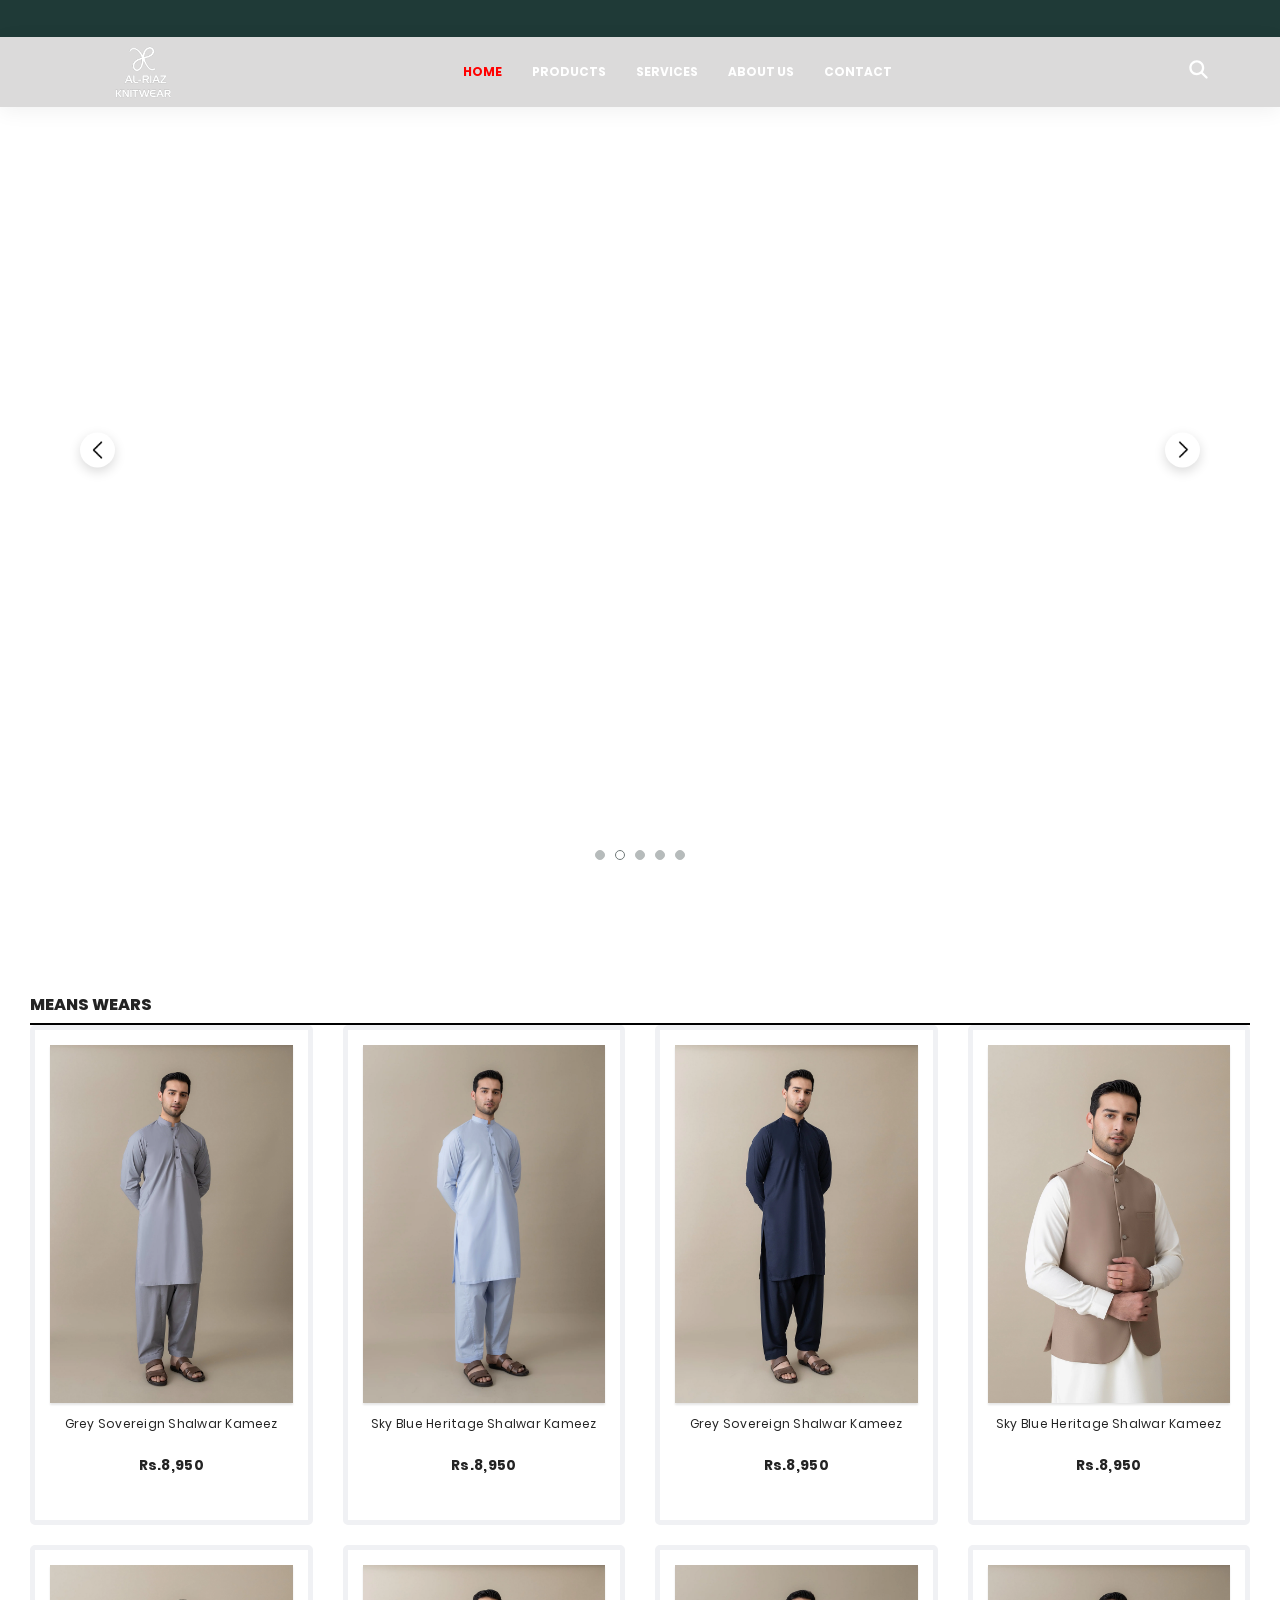
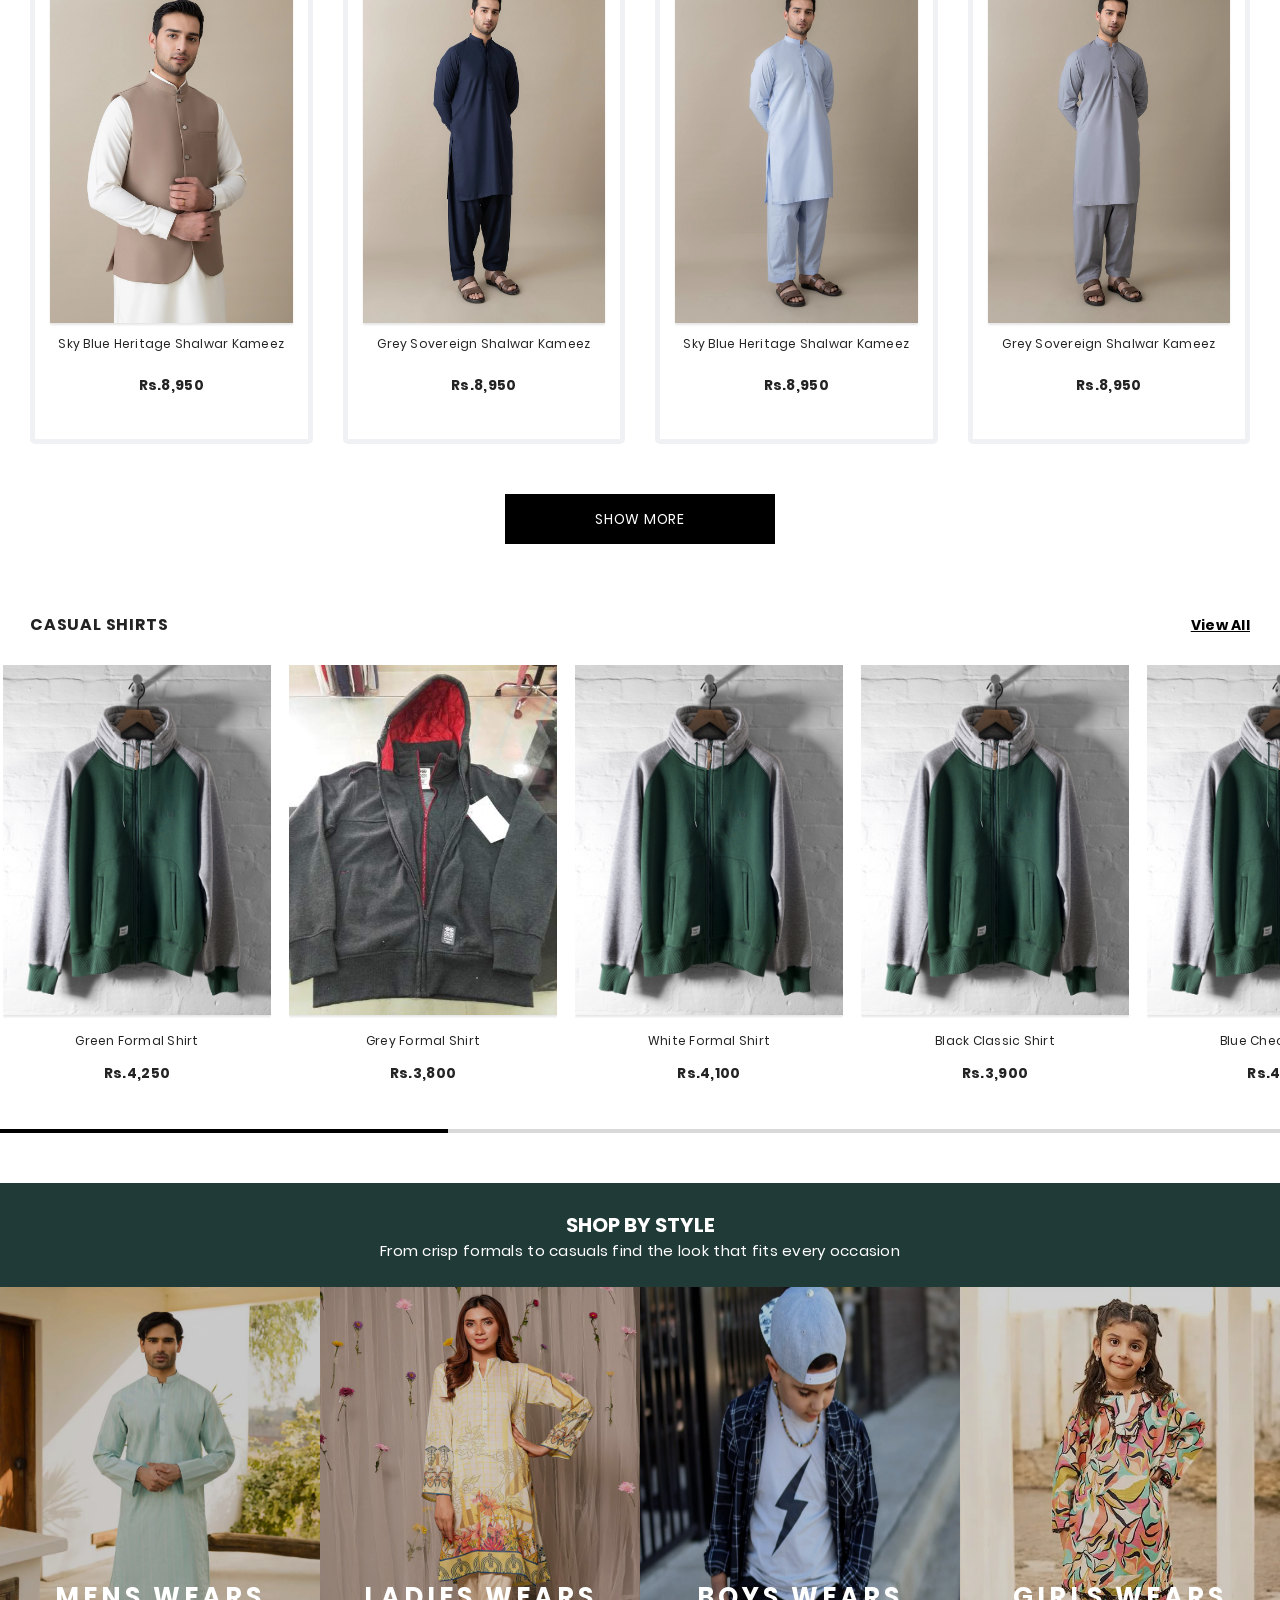
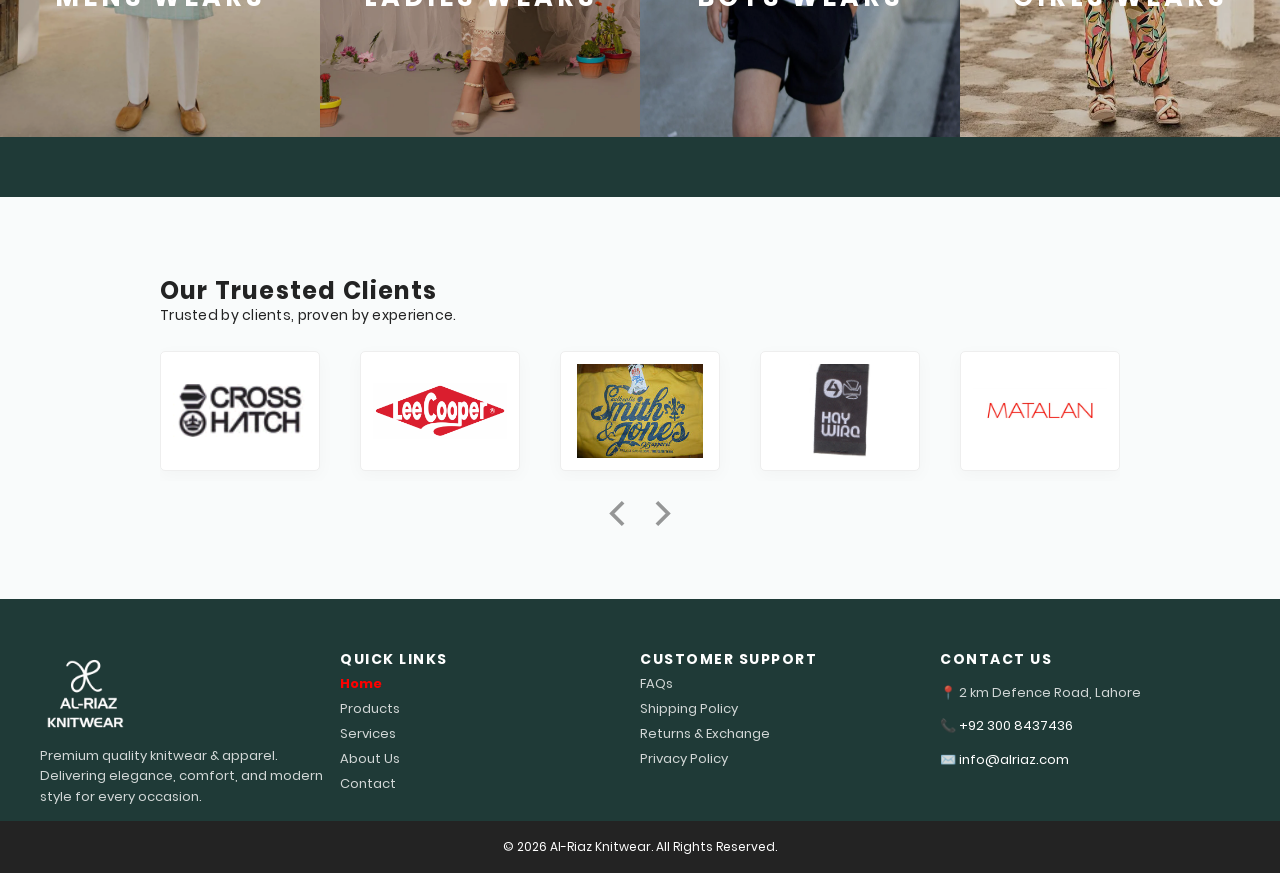
==== commit a535f065: "footer text change" ====
--- a/index.html
+++ b/index.html
@@ -190,7 +190,7 @@
 
     <!-- LOGO + ABOUT -->
     <div class="footer-col">
-      <img src="./assets/images/mainlogo-removebg-preview (2).png" class="footer-logo">
+      <img src="./assets/images/Logo main .png" class="footer-logo">
       <p class="logotext">
         Premium quality knitwear & apparel. Delivering elegance, comfort, and
         modern style for every occasion.
--- a/css/index.css
+++ b/css/index.css
@@ -332,8 +332,8 @@
   gap: 20px;
 }
   .logo img {
-    width: 60px;
-    height: 70px;
+    width: 100px;
+   
     left: 20px;
   }
 }
@@ -359,8 +359,7 @@
      box-sizing: border-box;
   }
   .logo img {
-    width: 70px;
-    height: 40px;
+    width: 90px;
     display: block;
     left: 0px;
   }
@@ -1028,7 +1027,6 @@
       letter-spacing: 0.8px;
       text-transform: uppercase;
     }
-
     .header-right {
       display: flex;
       align-items: center;
@@ -1050,7 +1048,14 @@
     .view-all:hover {
       opacity: 0.5;
     }
-
+@media (min-width:1440px) {
+    .section-title{
+      font-size: 22px;
+    }
+    .view-all{
+      font-size: 20px;
+    }
+   }
     /* ── CAROUSEL ── */
     .carousel-outer {
       position: relative;
@@ -1268,6 +1273,7 @@
         align-items: flex-start;
         flex-direction: row;
         gap: 14px;
+       
          
         
       }
@@ -1295,8 +1301,9 @@
     }
  @media (max-width: 320px) {
   .view-all{
-  padding-bottom: 18px;
-  font-size: 12px;
+  /* padding-bottom: 18px; */
+  font-size: 10px;
+  
 }
  }
     /* --Green---Slider---3 different---functionality---Start-- */
@@ -1630,27 +1637,30 @@
   margin: auto;
   display: grid;
   grid-template-columns: repeat(4, 1fr);
-  gap: 40px;
+  /* gap: 40px; */
   padding: 0 20px;
+ 
 }
 
 /* LOGO */
 .footer-logo {
-  width: 120px;
+  width: 150px;
+  margin-left: -30px;
 }
 .logotext{
   font-size: 13px;
   line-height: 1.6;
   color: rgba(255,255,255,0.8);
-  margin:-5px;
+  margin-top: -10px;
 }
 /* HEADINGS */
 .footer-col h3 {
   font-size: 14px;
-  margin-bottom: 15px;
+  margin: 0px;
   letter-spacing: 1.5px;
   text-transform: uppercase;
   color: white;
+ 
 }
 
 /* TEXT */
@@ -1658,16 +1668,21 @@
   font-size: 13px;
   line-height: 1.6;
   color: rgba(255,255,255,0.8);
+  /* margin-top: 5px; */
+    
 }
 
 /* LINKS */
 .footer-col ul {
   list-style: none;
+  margin: 0;
   padding: 0;
+  text-align: left;
 }
 
 .footer-col ul li {
-  margin-bottom: 5px;
+  /* margin: 0 0 8px; */
+  padding: 0;
 }
 
 .footer-col ul li a {
@@ -1727,13 +1742,19 @@
 @media (max-width: 768px) {
   .footer-container {
     grid-template-columns: repeat(2, 2fr);
-    text-align: center;
+    text-align: start;
   }
 }
 @media (max-width: 480px) {
+  .footer{
+    padding: 20px;
+  }
+  .footer-logo {
+  width: 120px;
+}
   .footer-container {
     grid-template-columns:  1fr;
-    text-align: center;
+    text-align: start;
   }
   .footer-bottom {
   font-size: 8px;
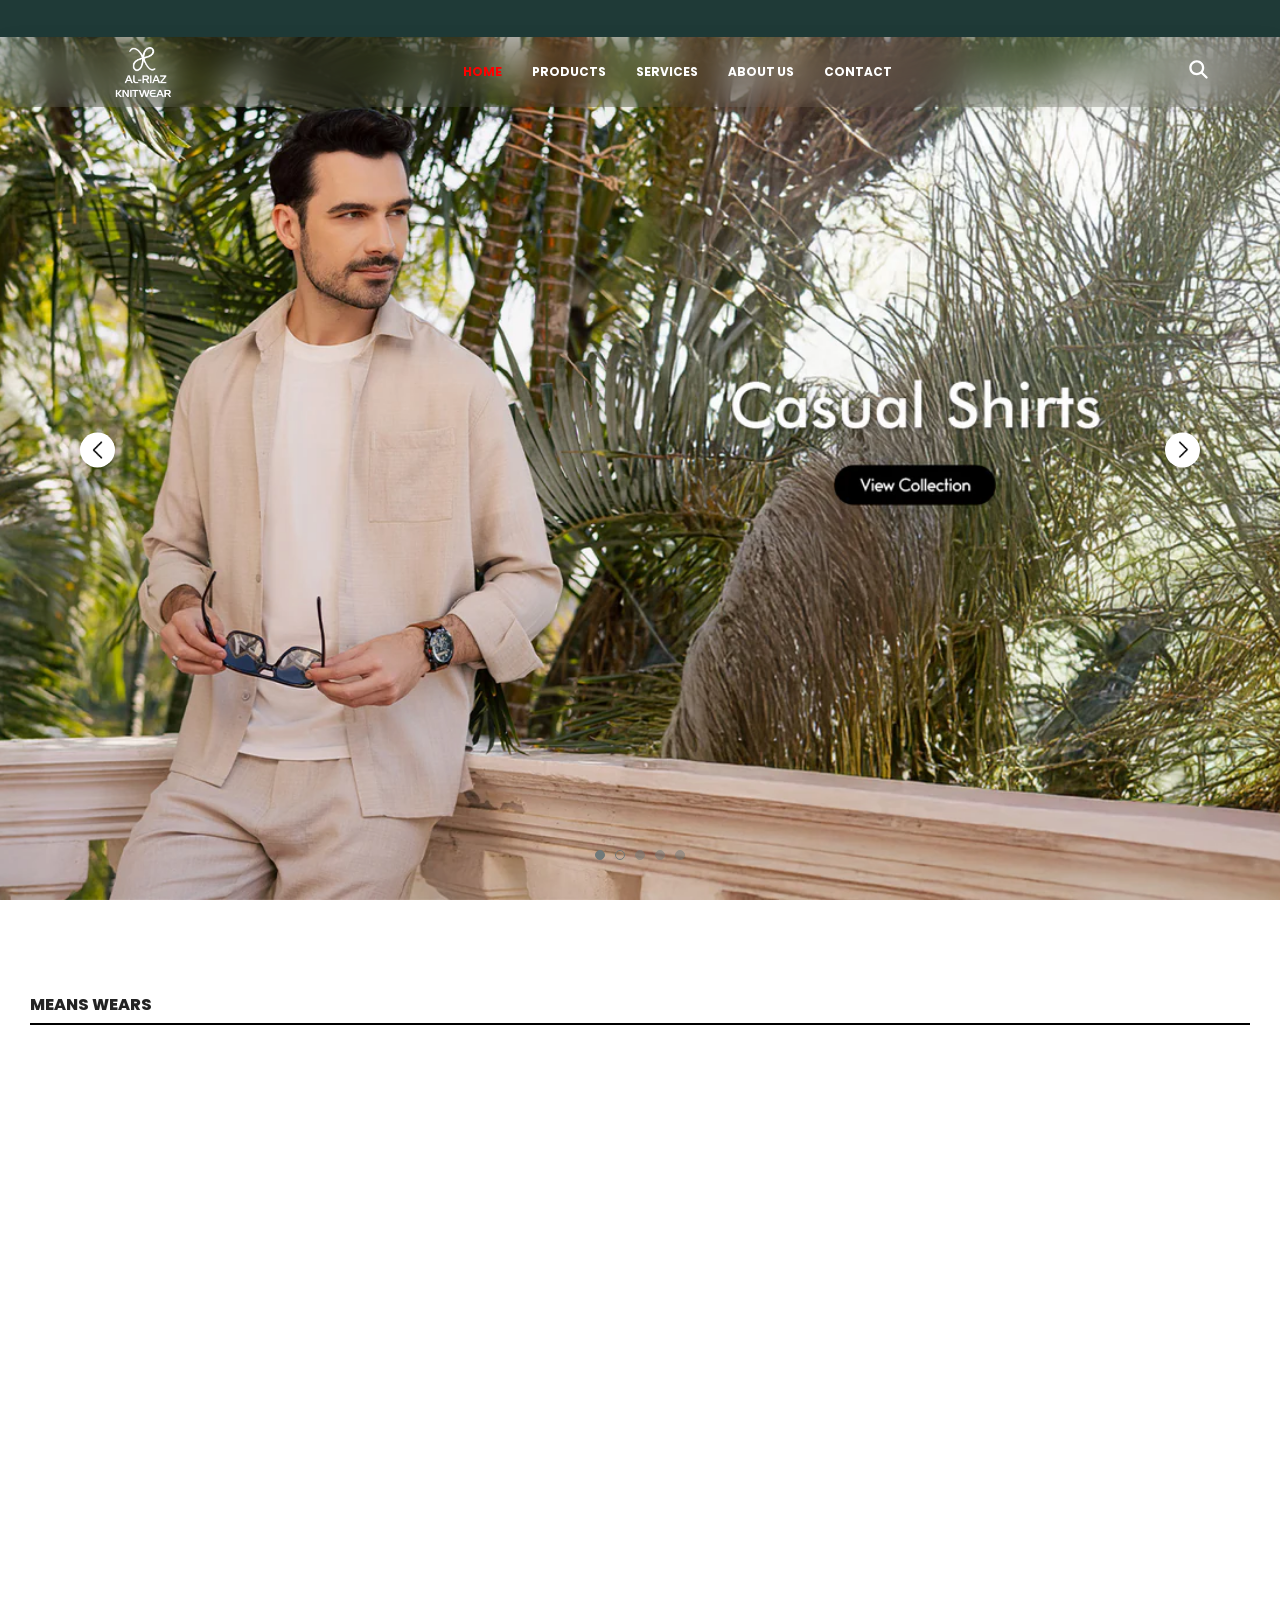
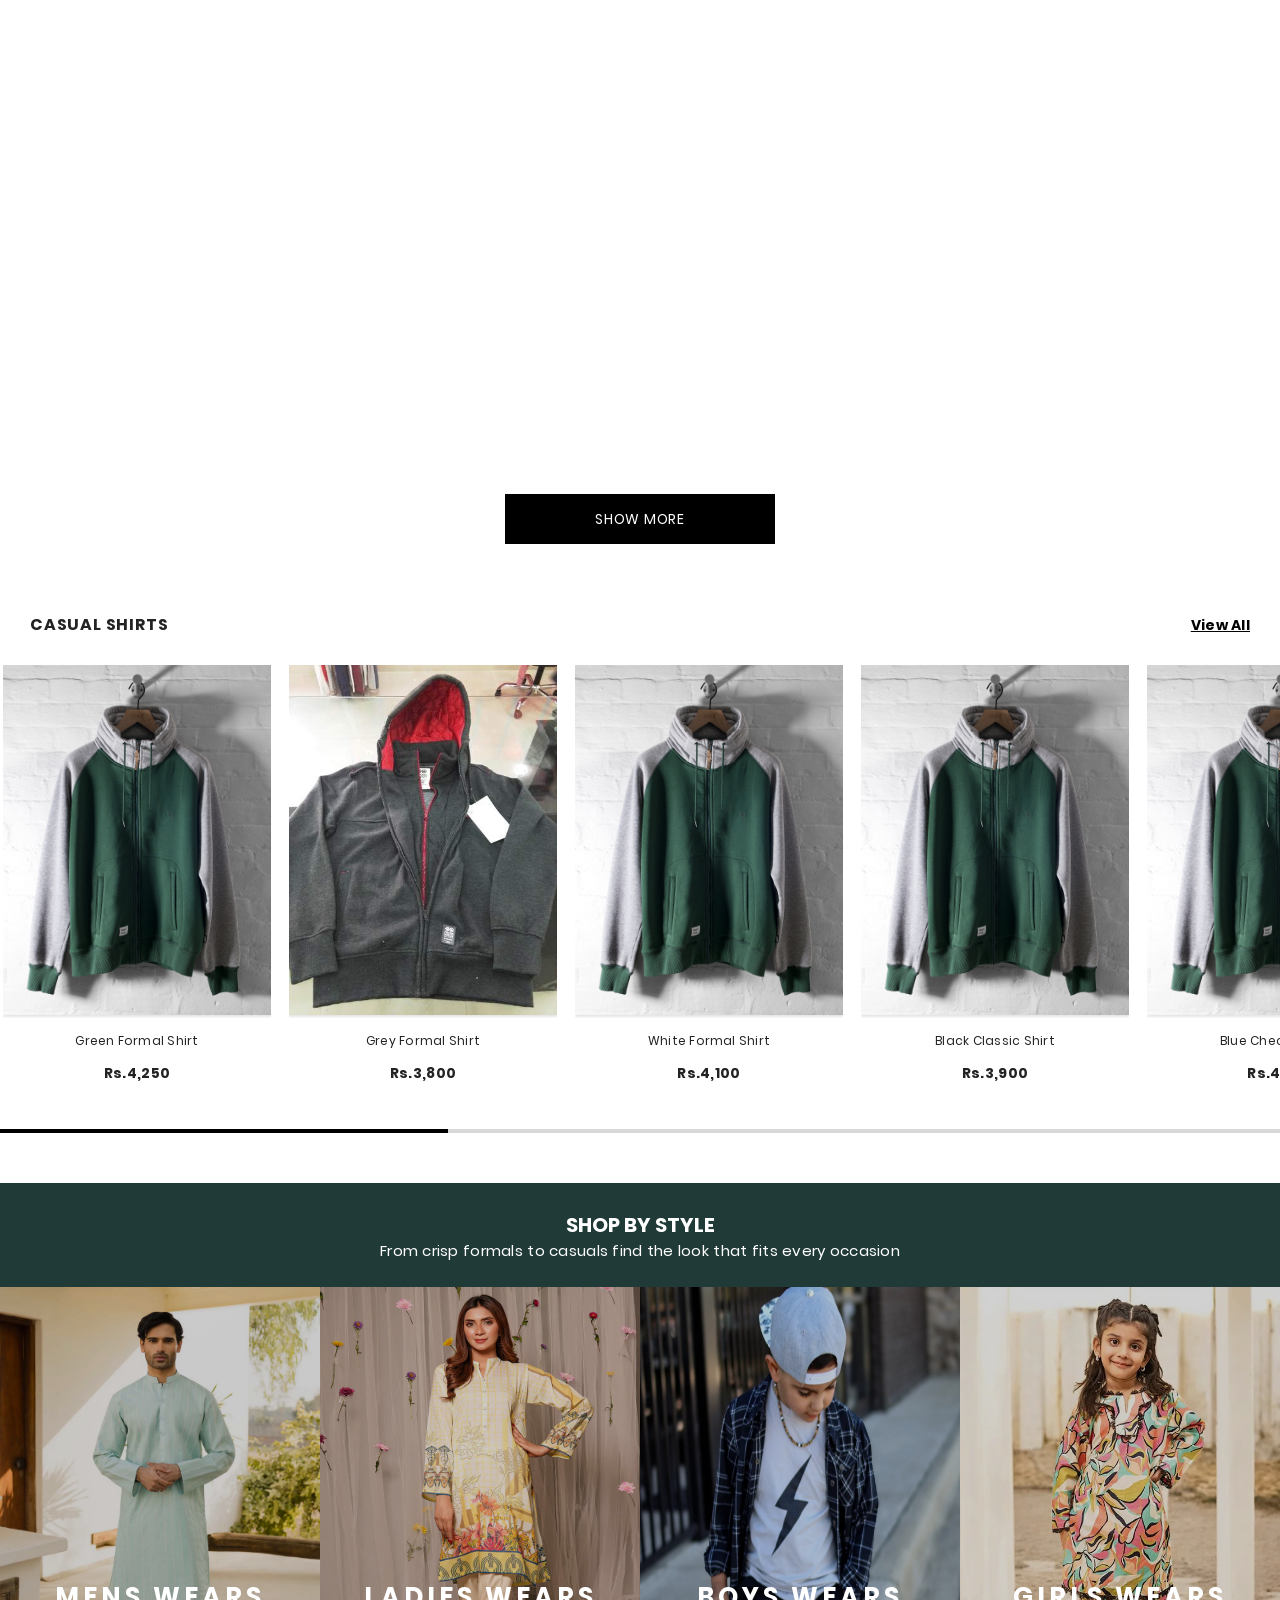
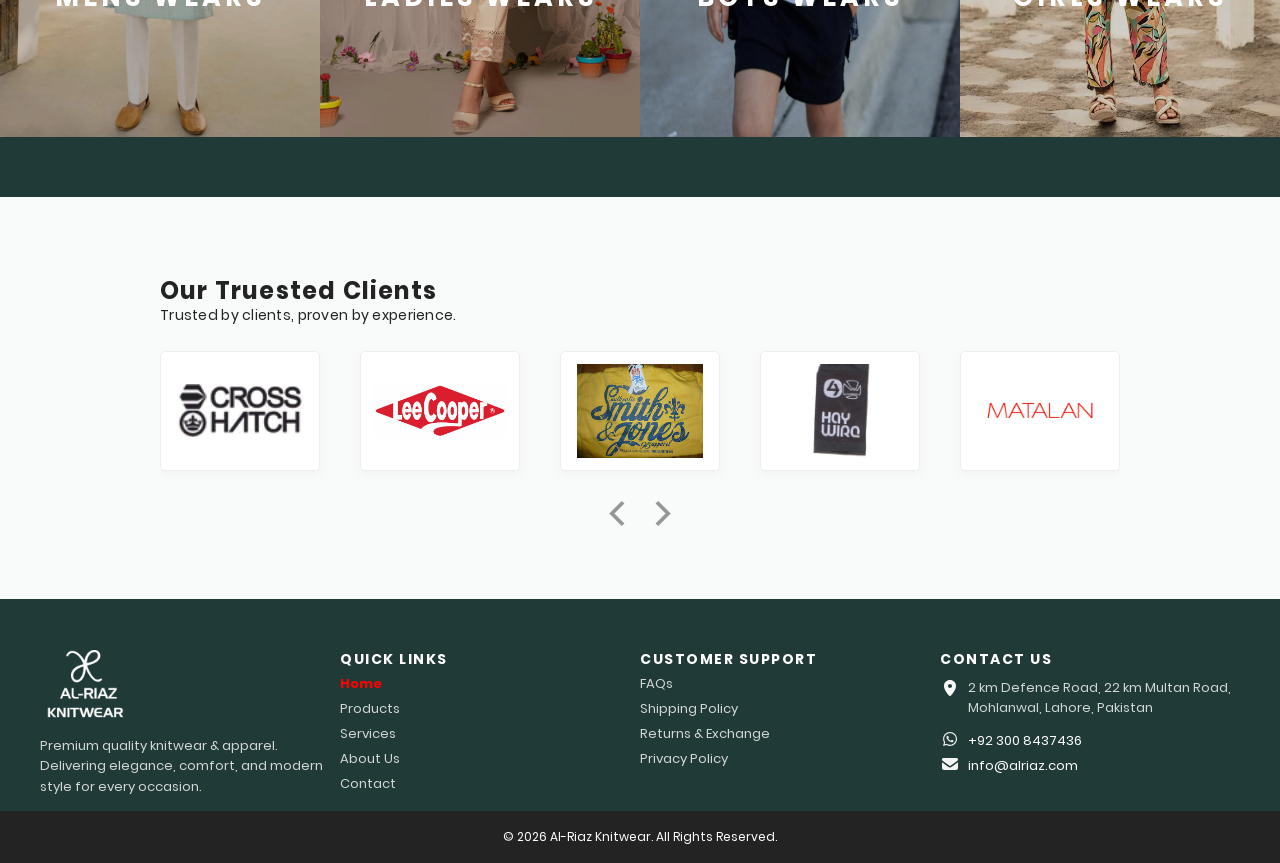
==== commit 42bebeb8: "fotter finanial" ====
--- a/index.html
+++ b/index.html
@@ -227,9 +227,10 @@
       <!-- <p>📍 2 km Defence Road, Lahore</p>
       <p>📞 +92 300 8437436</p>
       <p>✉️ info@alriaz.com</p> -->
-      <p><span>📍</span> 2 km Defence Road, Lahore</p>
-      <p><span>📞</span> <a href="tel:+923008437436">+92 300 8437436</a></p>
-      <p><span>✉️</span> <a href="mailto:info@alriaz.com">info@alriaz.com</a></p>
+      <p class="location1"><span><img src="./assets/svg/location-dot-solid-full.svg" alt=""></span>2 km Defence Road, 22 km Multan Road, Mohlanwal, Lahore, Pakistan
+</p>
+      <p class="location2"><span><img src="./assets/svg/whatsapp-brands-solid-full.svg" alt=""></span> <a href="tel:+923008437436">+92 300 8437436</a></p><br/>
+      <p class="location3"><span><img src="./assets/svg/envelope-solid-full.svg" alt=""></span> <a href="mailto:info@alriaz.com">info@alriaz.com</a></p>
       
     </div>
 
--- a/css/index.css
+++ b/css/index.css
@@ -1646,12 +1646,14 @@
 .footer-logo {
   width: 150px;
   margin-left: -30px;
+  margin-top: -10px ;
 }
 .logotext{
   font-size: 13px;
   line-height: 1.6;
   color: rgba(255,255,255,0.8);
   margin-top: -10px;
+  
 }
 /* HEADINGS */
 .footer-col h3 {
@@ -1664,13 +1666,59 @@
 }
 
 /* TEXT */
-.footer-col p {
+.location1{
+  display: inline-flex;
+  align-items: center;
+  gap: 8px;
   font-size: 13px;
   line-height: 1.6;
   color: rgba(255,255,255,0.8);
-  /* margin-top: 5px; */
+  margin: 8px 0 4px;
+}
+.location1 span img {
+  width: 20px;
+  height: 20px;
+  display: block;
+  margin-top: -20px;
+}
+.location2{
+  display: inline-flex;
+  align-items: center;
+  gap: 8px;
+  font-size: 13px;
+  line-height: 1.6;
+  color: rgba(255,255,255,0.8);
+  margin: 8px 0 4px;
+}
+.location2 span img {
+  width: 20px;
+  height: 20px;
+  display: block;
+  margin-top: -5px;
+}
+.location3{
+  display: inline-flex;
+  align-items: center;
+  gap: 8px;
+  font-size: 13px;
+  line-height: 1.6;
+  color: rgba(255,255,255,0.8);
+  margin-top: -5px;
     
 }
+.location3 span img {
+  width: 20px;
+  height: 20px;
+  display: block;
+  margin-top: -5px;
+}
+/* .footer-col p {
+  font-size: 13px;
+  line-height: 1.6;
+  color: rgba(255,255,255,0.8);
+  margin-top: 3px;
+    
+} */
 
 /* LINKS */
 .footer-col ul {
@@ -1678,6 +1726,7 @@
   margin: 0;
   padding: 0;
   text-align: left;
+  /* margin-top: 10px; */
 }
 
 .footer-col ul li {
@@ -1747,7 +1796,7 @@
 }
 @media (max-width: 480px) {
   .footer{
-    padding: 20px;
+    padding-top: 20px;
   }
   .footer-logo {
   width: 120px;
@@ -1758,6 +1807,7 @@
   }
   .footer-bottom {
   font-size: 8px;
+  margin-bottom: 0px;
   
 }
 }
